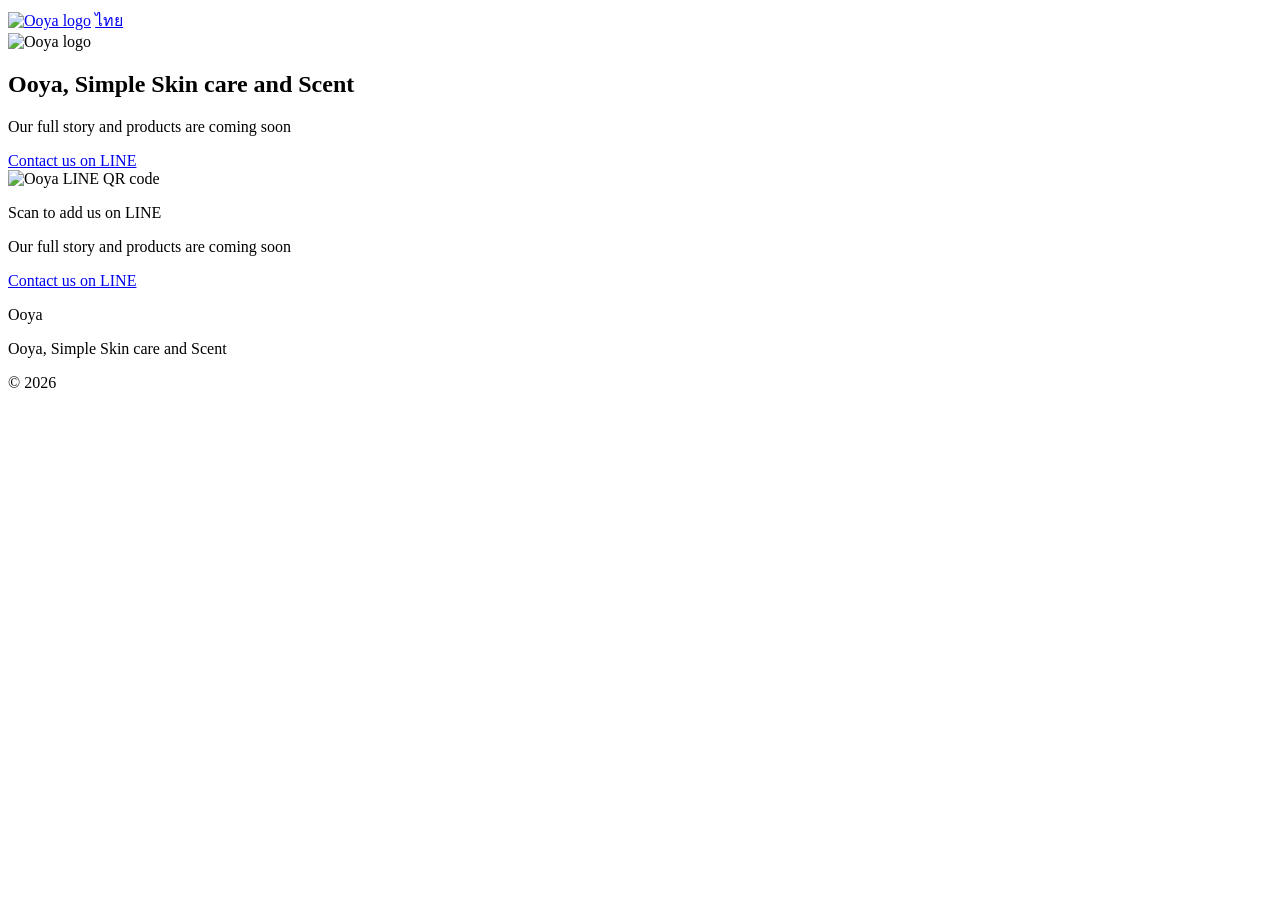
==== public/en/index.html @ 46ae32a9 "Ooya first page: Thai main, English second, LINE contact, indexable Co-Authored-By: Claude Sonnet 5." ====
<!DOCTYPE html>
<html lang="en">
<head>
  <meta charset="utf-8">
  <meta name="viewport" content="width=device-width, initial-scale=1">
  <title>Ooya | Home-made Soap Shop, Simple Skin care and Scent</title>
  <meta name="description" content="Ooya, Simple Skin care and Scent. A home-made soap shop. Our full story and products are coming soon. Say hello on LINE and follow us for news.">
  <meta name="theme-color" content="#FBF8F1">
  <link rel="canonical" href="https://ooya-th.com/en/">
  <link rel="alternate" hreflang="th" href="https://ooya-th.com/">
  <link rel="alternate" hreflang="en" href="https://ooya-th.com/en/">
  <link rel="alternate" hreflang="x-default" href="https://ooya-th.com/">
  <meta property="og:title" content="Ooya | Home-made Soap Shop, Simple Skin care and Scent">
  <meta property="og:description" content="Ooya, Simple Skin care and Scent. A home-made soap shop. Our full story and products are coming soon. Say hello on LINE and follow us for news.">
  <meta property="og:image" content="https://res.cloudinary.com/dfiomi0lb/image/upload/v1794249996/Business/Ooya%20project/ooya_website_donotmove/ooya_logo_wcltuo.jpg">
  <meta property="og:image:alt" content="Ooya logo">
  <meta property="og:url" content="https://ooya-th.com/en/">
  <meta property="og:type" content="website">
  <meta property="og:locale" content="en_US">
  <meta property="og:site_name" content="Ooya">
  <meta name="twitter:card" content="summary_large_image">
  <meta name="twitter:title" content="Ooya | Home-made Soap Shop, Simple Skin care and Scent">
  <meta name="twitter:description" content="Ooya, Simple Skin care and Scent. A home-made soap shop. Our full story and products are coming soon. Say hello on LINE and follow us for news.">
  <meta name="twitter:image" content="https://res.cloudinary.com/dfiomi0lb/image/upload/v1794249996/Business/Ooya%20project/ooya_website_donotmove/ooya_logo_wcltuo.jpg">
  <link rel="preconnect" href="https://fonts.googleapis.com">
  <link rel="preconnect" href="https://fonts.gstatic.com" crossorigin>
  <link href="https://fonts.googleapis.com/css2?family=Cormorant+Garamond:wght@500;600&amp;family=Inter:wght@400;600&amp;family=Noto+Sans+Thai:wght@400;600&amp;family=Noto+Serif+Thai:wght@500;600&amp;display=swap" rel="stylesheet">
  <link rel="stylesheet" href="/css/style.css">
  <script type="application/ld+json">{"@context":"https://schema.org","@type":"Organization","name":"Ooya","url":"https://ooya-th.com/en/","logo":"https://res.cloudinary.com/dfiomi0lb/image/upload/v1794249996/Business/Ooya%20project/ooya_website_donotmove/ooya_logo_wcltuo.jpg","slogan":"Ooya, Simple Skin care and Scent"}</script>
</head>
<body>
  <header class="bar">
    <div class="wrap bar-in">
      <a class="brand" href="/en/"><img src="https://res.cloudinary.com/dfiomi0lb/image/upload/v1794249996/Business/Ooya%20project/ooya_website_donotmove/ooya_logo_wcltuo.jpg" width="1408" height="768" alt="Ooya logo" loading="eager"></a>
      <a class="lang" href="/" hreflang="th" lang="th">ไทย</a>
    </div>
  </header>
  <main>
    <section class="hero">
      <span class="shape s1" aria-hidden="true"></span><span class="shape s2" aria-hidden="true"></span><span class="shape s3" aria-hidden="true"></span>
      <div class="wrap hero-in">
        <div class="card logo-card"><img src="https://res.cloudinary.com/dfiomi0lb/image/upload/v1794249996/Business/Ooya%20project/ooya_website_donotmove/ooya_logo_wcltuo.jpg" width="1408" height="768" alt="Ooya logo" loading="eager"></div>
        <h1>Ooya, Simple Skin care and Scent</h1>
        <p class="msg">Our full story and products are coming soon</p>
        <a class="btn" href="https://line.me/R/ti/p/@284drcvs?oat_content=url&amp;ts=11100302">Contact us on LINE</a>
        <div class="card qr-card">
          <img src="https://res.cloudinary.com/dfiomi0lb/image/upload/v1794249996/Business/Ooya%20project/ooya_website_donotmove/ooya_line_QR_bdujwx.jpg" width="540" height="540" alt="Ooya LINE QR code" loading="lazy">
          <p>Scan to add us on LINE</p>
        </div>
      </div>
    </section>
    <section class="band">
      <div class="wrap band-in">
        <p class="band-msg">Our full story and products are coming soon</p>
        <a class="btn" href="https://line.me/R/ti/p/@284drcvs?oat_content=url&amp;ts=11100302">Contact us on LINE</a>
      </div>
    </section>
  </main>
  <footer class="foot">
    <div class="wrap">
      <p class="foot-name">Ooya</p>
      <p>Ooya, Simple Skin care and Scent</p>
      <p>&copy; 2026</p>
    </div>
  </footer>
</body>
</html>
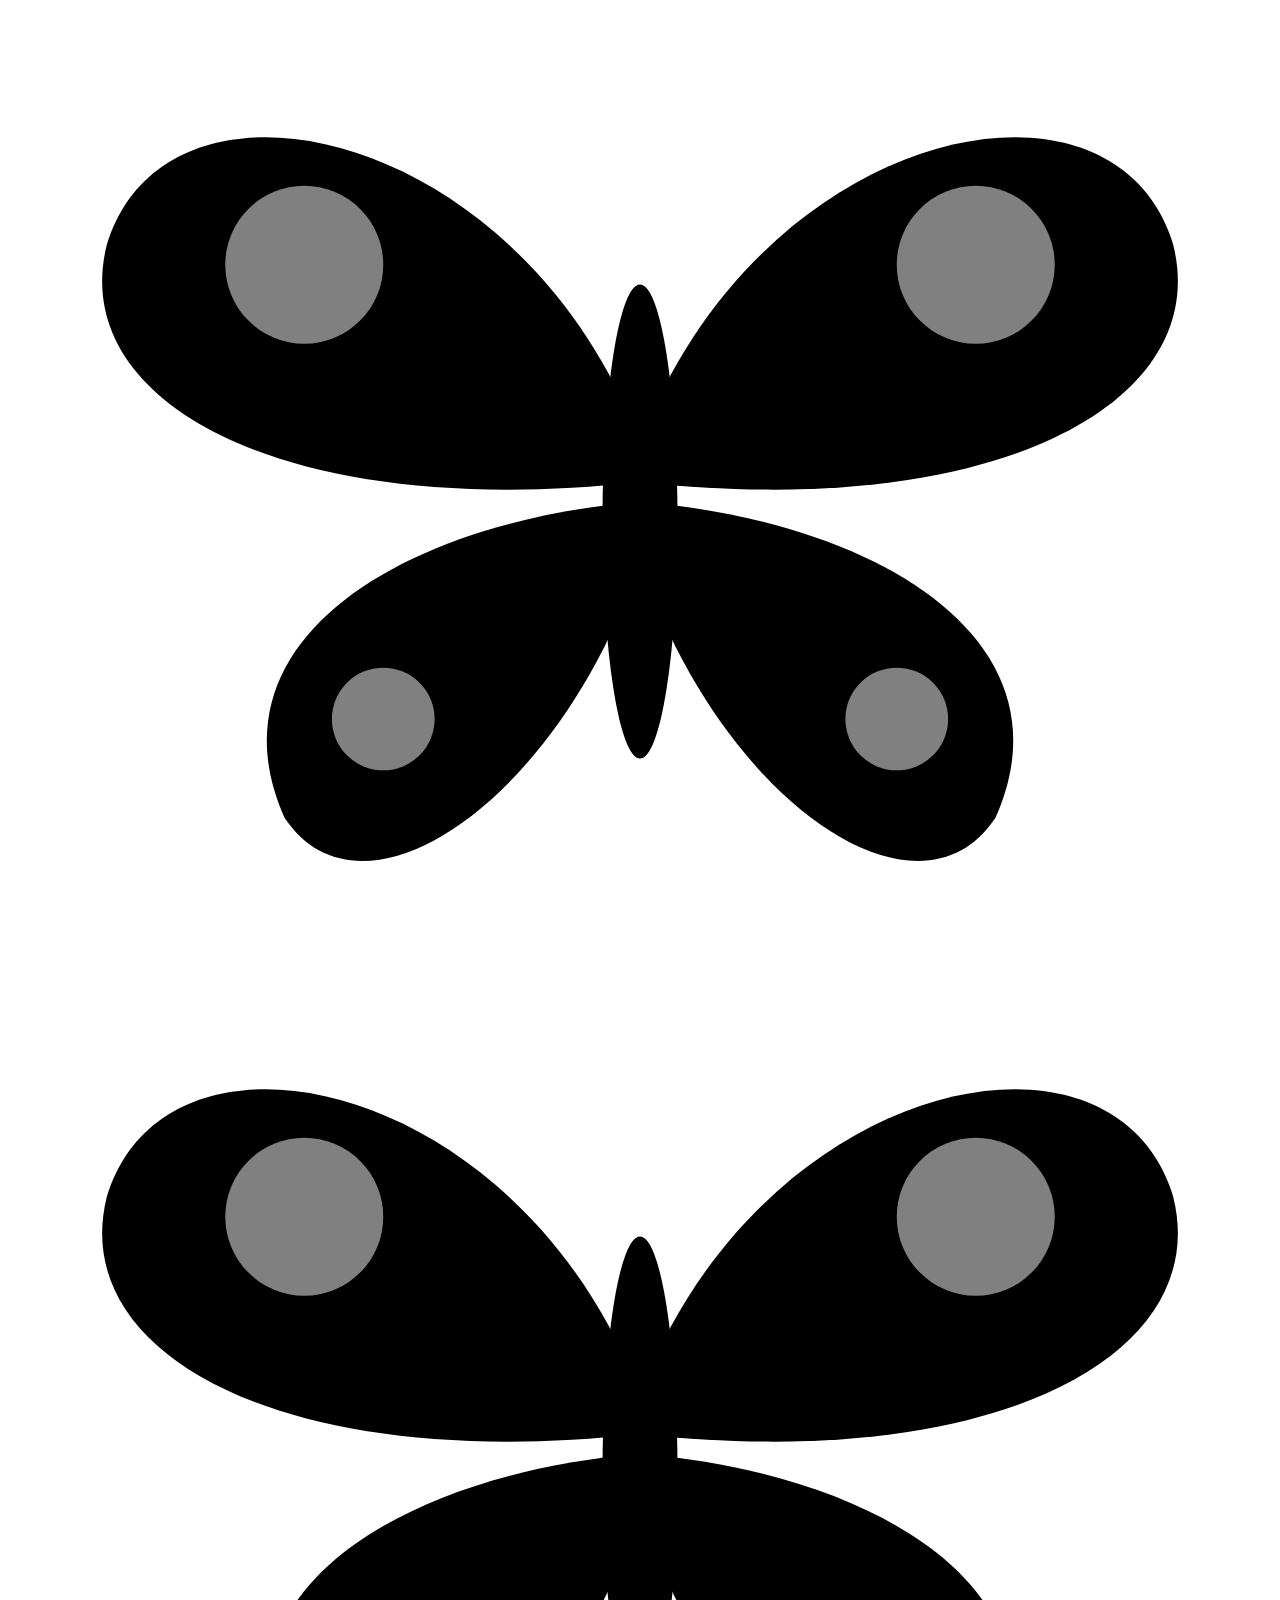
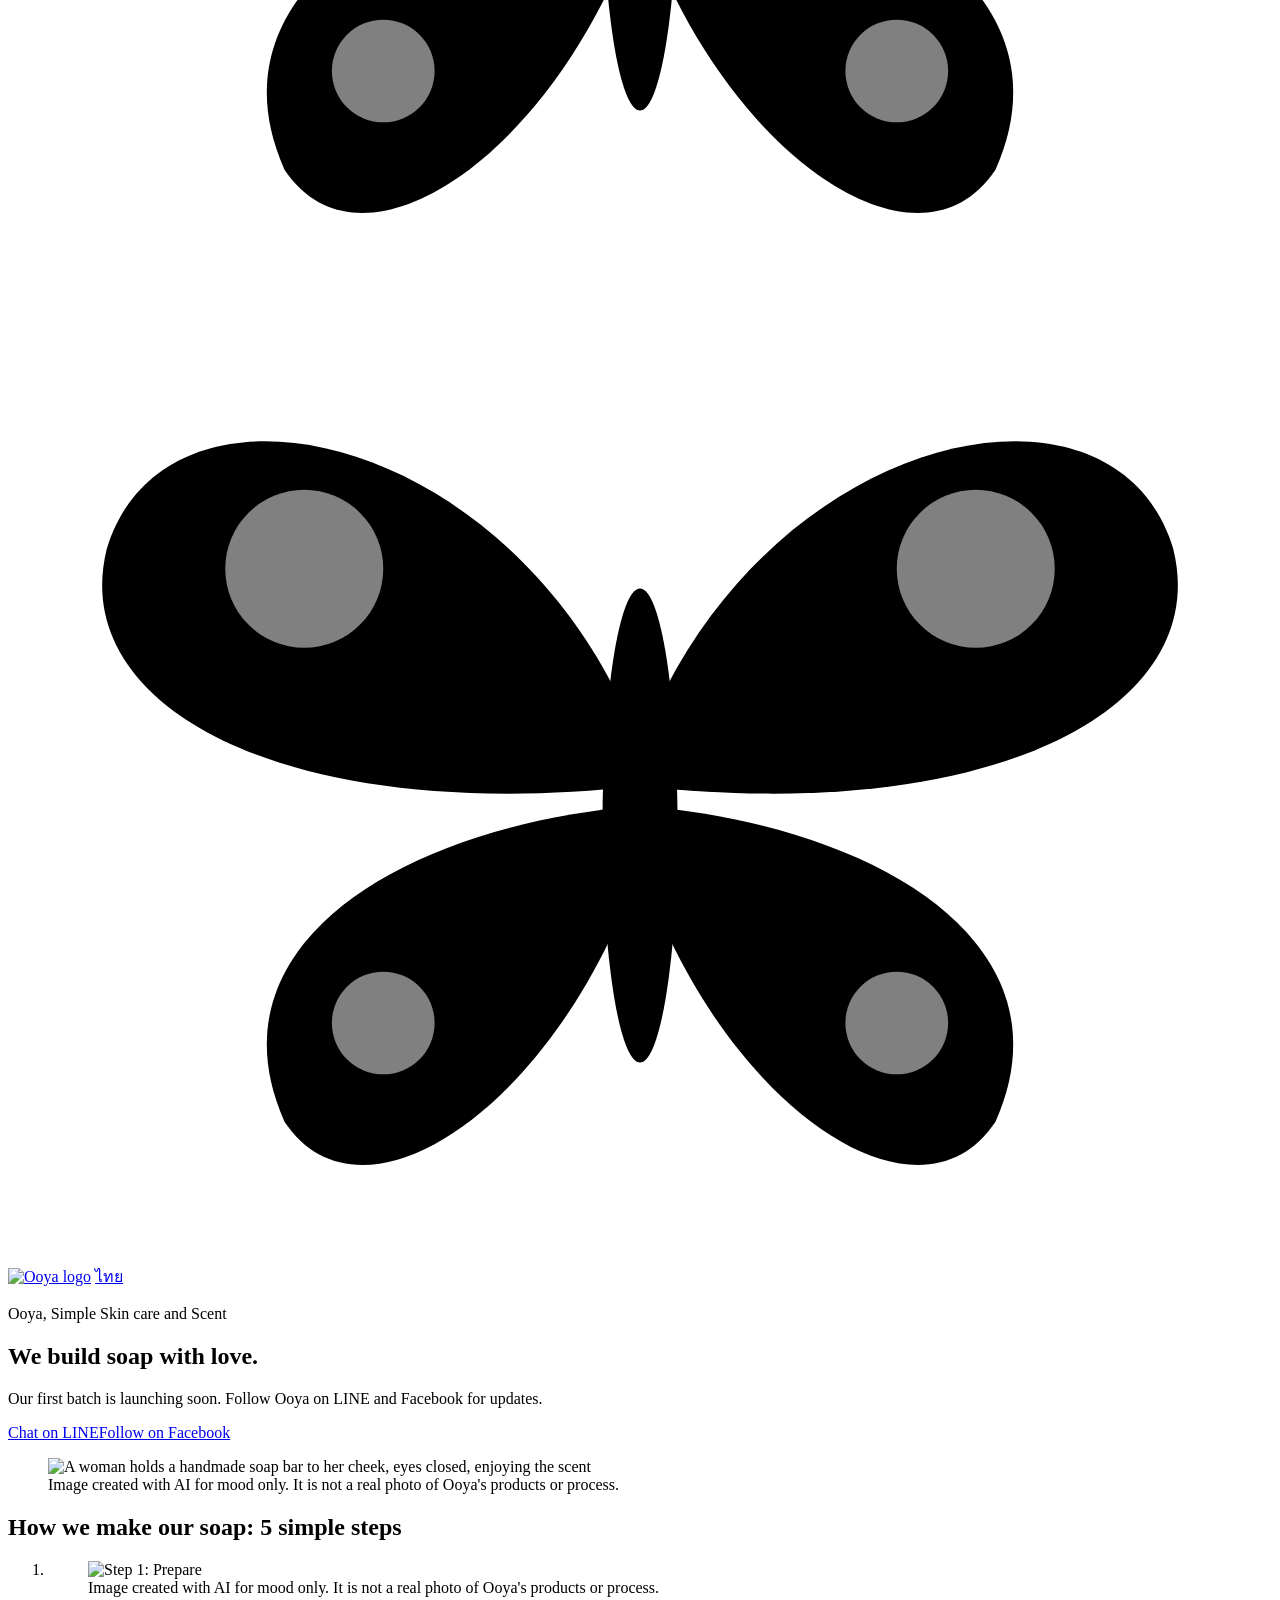
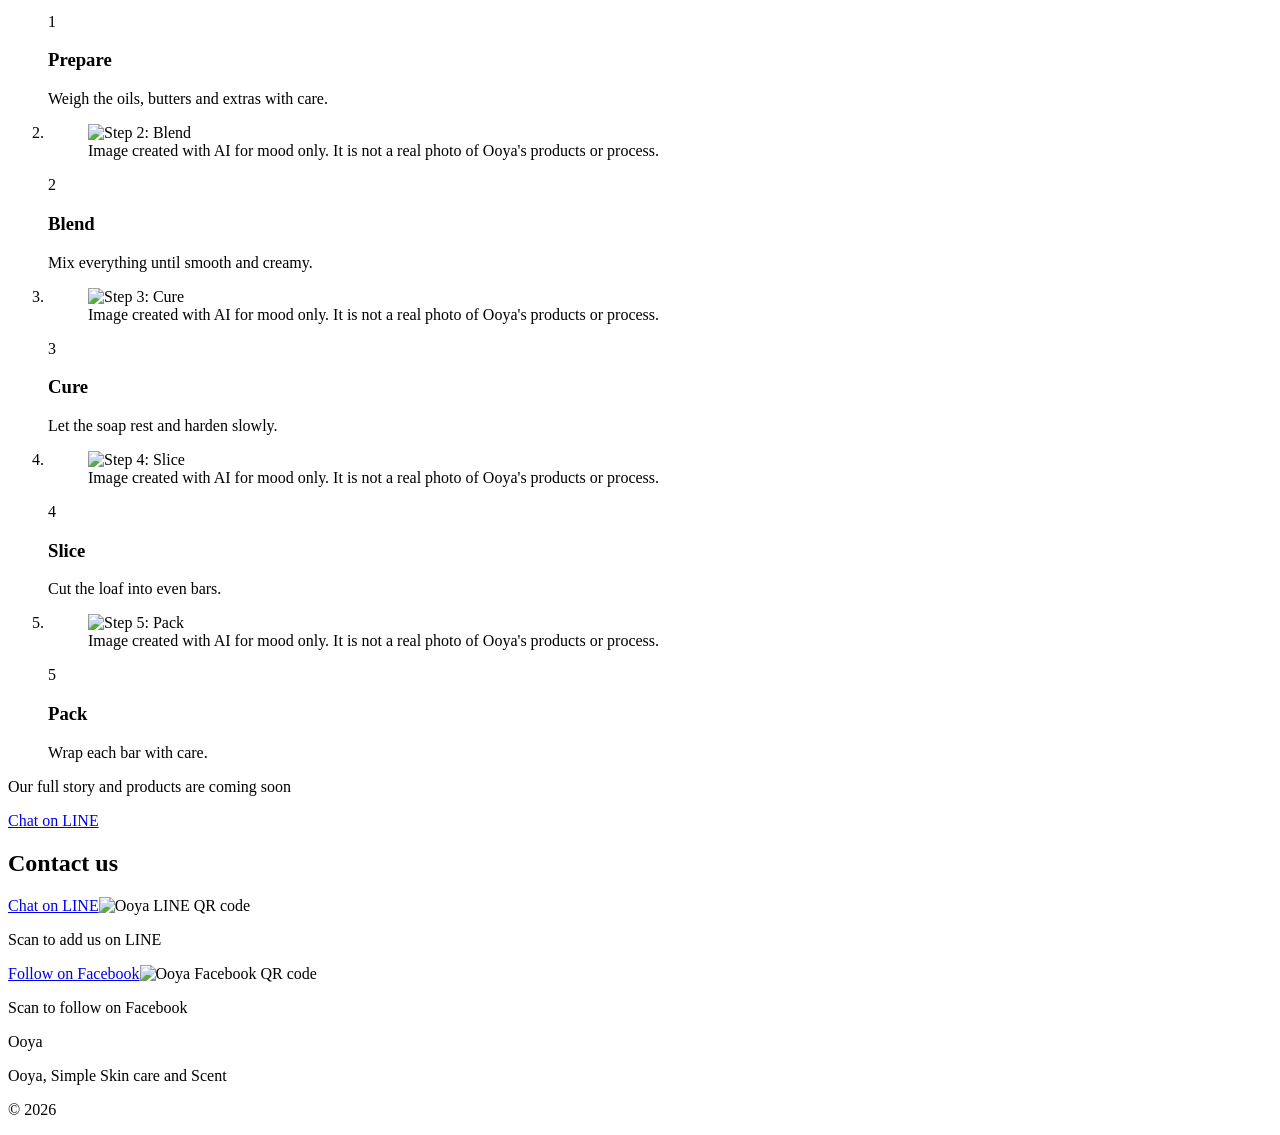
==== commit 8860af51: "Ooya design pass: landing page, five steps, fixed background, CSS-only motion (CC_SESSION_ooya_desig" ====
--- a/public/en/index.html
+++ b/public/en/index.html
@@ -12,8 +12,8 @@
   <link rel="alternate" hreflang="x-default" href="https://ooya-th.com/">
   <meta property="og:title" content="Ooya | Home-made Soap Shop, Simple Skin care and Scent">
   <meta property="og:description" content="Ooya, Simple Skin care and Scent. A home-made soap shop. Our full story and products are coming soon. Say hello on LINE and follow us for news.">
-  <meta property="og:image" content="https://res.cloudinary.com/dfiomi0lb/image/upload/v1794249996/Business/Ooya%20project/ooya_website_donotmove/ooya_logo_wcltuo.jpg">
-  <meta property="og:image:alt" content="Ooya logo">
+  <meta property="og:image" content="https://res.cloudinary.com/dfiomi0lb/image/upload/c_fill,w_1200,h_630,f_jpg/v1794405439/Business/Ooya%20project/ooya_website_generated/hero_top_v1.jpg">
+  <meta property="og:image:alt" content="A woman holds a handmade soap bar to her cheek, eyes closed, enjoying the scent">
   <meta property="og:url" content="https://ooya-th.com/en/">
   <meta property="og:type" content="website">
   <meta property="og:locale" content="en_US">
@@ -21,46 +21,88 @@
   <meta name="twitter:card" content="summary_large_image">
   <meta name="twitter:title" content="Ooya | Home-made Soap Shop, Simple Skin care and Scent">
   <meta name="twitter:description" content="Ooya, Simple Skin care and Scent. A home-made soap shop. Our full story and products are coming soon. Say hello on LINE and follow us for news.">
-  <meta name="twitter:image" content="https://res.cloudinary.com/dfiomi0lb/image/upload/v1794249996/Business/Ooya%20project/ooya_website_donotmove/ooya_logo_wcltuo.jpg">
+  <meta name="twitter:image" content="https://res.cloudinary.com/dfiomi0lb/image/upload/c_fill,w_1200,h_630,f_jpg/v1794405439/Business/Ooya%20project/ooya_website_generated/hero_top_v1.jpg">
+  <link rel="icon" type="image/png" sizes="32x32" href="https://res.cloudinary.com/dfiomi0lb/image/upload/f_png,c_limit,w_32/v1794405748/Business/Ooya%20project/ooya_website_generated/ooya_favicon_512_v1.png">
+  <link rel="icon" type="image/png" sizes="192x192" href="https://res.cloudinary.com/dfiomi0lb/image/upload/f_png,c_limit,w_192/v1794405748/Business/Ooya%20project/ooya_website_generated/ooya_favicon_512_v1.png">
+  <link rel="apple-touch-icon" href="https://res.cloudinary.com/dfiomi0lb/image/upload/f_png,c_limit,w_180/v1794405748/Business/Ooya%20project/ooya_website_generated/ooya_favicon_512_v1.png">
   <link rel="preconnect" href="https://fonts.googleapis.com">
   <link rel="preconnect" href="https://fonts.gstatic.com" crossorigin>
-  <link href="https://fonts.googleapis.com/css2?family=Cormorant+Garamond:wght@500;600&amp;family=Inter:wght@400;600&amp;family=Noto+Sans+Thai:wght@400;600&amp;family=Noto+Serif+Thai:wght@500;600&amp;display=swap" rel="stylesheet">
+  <link href="https://fonts.googleapis.com/css2?family=Prompt:wght@300;400;500&amp;display=swap" rel="stylesheet">
   <link rel="stylesheet" href="/css/style.css">
-  <script type="application/ld+json">{"@context":"https://schema.org","@type":"Organization","name":"Ooya","url":"https://ooya-th.com/en/","logo":"https://res.cloudinary.com/dfiomi0lb/image/upload/v1794249996/Business/Ooya%20project/ooya_website_donotmove/ooya_logo_wcltuo.jpg","slogan":"Ooya, Simple Skin care and Scent"}</script>
+  <script type="application/ld+json">{"@context":"https://schema.org","@type":"Organization","name":"Ooya","url":"https://ooya-th.com/en/","logo":"https://res.cloudinary.com/dfiomi0lb/image/upload/v1794405626/Business/Ooya%20project/ooya_website_generated/ooya_logo_transparent_v1.png","slogan":"Ooya, Simple Skin care and Scent"}</script>
 </head>
 <body>
+  <div class="bg" aria-hidden="true"></div>
+  <svg width="0" height="0" style="position:absolute" aria-hidden="true" focusable="false"><symbol id="bf" viewBox="0 0 64 48"><g fill="currentColor"><path d="M32 22C26 6 8 2 5 12c-2 8 9 14 27 12z"/><path d="M32 25C20 26 10 32 14 41c4 6 14-1 18-13z"/><path d="M32 22c6-16 24-20 27-10 2 8-9 14-27 12z"/><path d="M32 25c12 1 22 7 18 16-4 6-14-1-18-13z"/></g><g fill="#fff" fill-opacity=".5"><circle cx="15" cy="13" r="4"/><circle cx="49" cy="13" r="4"/><circle cx="19" cy="36" r="2.6"/><circle cx="45" cy="36" r="2.6"/></g><ellipse cx="32" cy="26" rx="1.9" ry="12" fill="var(--green-deep)"/><path d="M31 15c-2-5-4-7-6-8M33 15c2-5 4-7 6-8" fill="none" stroke="var(--green-deep)" stroke-width="1.2" stroke-linecap="round"/></symbol></svg>
+  <span class="bfly b1" aria-hidden="true"><svg viewBox="0 0 64 48"><use href="#bf"/></svg></span>
+  <span class="bfly b2" aria-hidden="true"><svg viewBox="0 0 64 48"><use href="#bf"/></svg></span>
+  <span class="bfly b3" aria-hidden="true"><svg viewBox="0 0 64 48"><use href="#bf"/></svg></span>
   <header class="bar">
     <div class="wrap bar-in">
-      <a class="brand" href="/en/"><img src="https://res.cloudinary.com/dfiomi0lb/image/upload/v1794249996/Business/Ooya%20project/ooya_website_donotmove/ooya_logo_wcltuo.jpg" width="1408" height="768" alt="Ooya logo" loading="eager"></a>
+      <a class="brand" href="/en/"><img src="https://res.cloudinary.com/dfiomi0lb/image/upload/v1794405626/Business/Ooya%20project/ooya_website_generated/ooya_logo_transparent_v1.png" width="687" height="203" alt="Ooya logo" loading="eager"></a>
       <a class="lang" href="/" hreflang="th" lang="th">ไทย</a>
     </div>
   </header>
   <main>
     <section class="hero">
-      <span class="shape s1" aria-hidden="true"></span><span class="shape s2" aria-hidden="true"></span><span class="shape s3" aria-hidden="true"></span>
       <div class="wrap hero-in">
-        <div class="card logo-card"><img src="https://res.cloudinary.com/dfiomi0lb/image/upload/v1794249996/Business/Ooya%20project/ooya_website_donotmove/ooya_logo_wcltuo.jpg" width="1408" height="768" alt="Ooya logo" loading="eager"></div>
-        <h1>Ooya, Simple Skin care and Scent</h1>
-        <p class="msg">Our full story and products are coming soon</p>
-        <a class="btn" href="https://line.me/R/ti/p/@284drcvs?oat_content=url&amp;ts=11100302">Contact us on LINE</a>
-        <div class="card qr-card">
-          <img src="https://res.cloudinary.com/dfiomi0lb/image/upload/v1794249996/Business/Ooya%20project/ooya_website_donotmove/ooya_line_QR_bdujwx.jpg" width="540" height="540" alt="Ooya LINE QR code" loading="lazy">
-          <p>Scan to add us on LINE</p>
+        <div class="panel hero-text rise">
+          <p class="kicker">Ooya, Simple Skin care and Scent</p>
+          <h1>We build soap with love.</h1>
+          <p class="msg">Our first batch is launching soon. Follow Ooya on LINE and Facebook for updates.</p>
+          <div class="btns"><a class="btn" href="https://line.me/R/ti/p/@284drcvs?oat_content=url&amp;ts=11100302">Chat on LINE</a><a class="btn btn-alt" href="https://www.facebook.com/profile.php?id=61586230212883" rel="noopener">Follow on Facebook</a></div>
         </div>
+        <figure class="panel hero-fig rise"><img src="https://res.cloudinary.com/dfiomi0lb/image/upload/f_auto,q_auto,c_limit,w_900/v1794405439/Business/Ooya%20project/ooya_website_generated/hero_top_v1.jpg" width="1024" height="576" alt="A woman holds a handmade soap bar to her cheek, eyes closed, enjoying the scent" loading="eager" fetchpriority="high"><figcaption class="ai-note">Image created with AI for mood only. It is not a real photo of Ooya's products or process.</figcaption></figure>
+      </div>
+    </section>
+    <section class="steps">
+      <div class="wrap">
+        <h2 class="rise">How we make our soap: 5 simple steps</h2>
+        <ol class="step-list">
+      <li class="step card rise">
+        <figure class="step-fig"><img src="https://res.cloudinary.com/dfiomi0lb/image/upload/f_auto,q_auto,c_limit,w_640/v1794405554/Business/Ooya%20project/ooya_website_generated/step_1_prepare_v1.jpg" width="1024" height="768" alt="Step 1: Prepare" loading="lazy"><figcaption class="ai-note">Image created with AI for mood only. It is not a real photo of Ooya's products or process.</figcaption></figure>
+        <div class="step-text"><span class="num" aria-hidden="true">1</span><h3>Prepare</h3><p>Weigh the oils, butters and extras with care.</p></div>
+      </li>
+      <li class="step card rise">
+        <figure class="step-fig"><img src="https://res.cloudinary.com/dfiomi0lb/image/upload/f_auto,q_auto,c_limit,w_640/v1794405556/Business/Ooya%20project/ooya_website_generated/step_2_blend_v1.jpg" width="1024" height="768" alt="Step 2: Blend" loading="lazy"><figcaption class="ai-note">Image created with AI for mood only. It is not a real photo of Ooya's products or process.</figcaption></figure>
+        <div class="step-text"><span class="num" aria-hidden="true">2</span><h3>Blend</h3><p>Mix everything until smooth and creamy.</p></div>
+      </li>
+      <li class="step card rise">
+        <figure class="step-fig"><img src="https://res.cloudinary.com/dfiomi0lb/image/upload/f_auto,q_auto,c_limit,w_640/v1794405559/Business/Ooya%20project/ooya_website_generated/step_3_cure_v1.jpg" width="1024" height="768" alt="Step 3: Cure" loading="lazy"><figcaption class="ai-note">Image created with AI for mood only. It is not a real photo of Ooya's products or process.</figcaption></figure>
+        <div class="step-text"><span class="num" aria-hidden="true">3</span><h3>Cure</h3><p>Let the soap rest and harden slowly.</p></div>
+      </li>
+      <li class="step card rise">
+        <figure class="step-fig"><img src="https://res.cloudinary.com/dfiomi0lb/image/upload/f_auto,q_auto,c_limit,w_640/v1794405563/Business/Ooya%20project/ooya_website_generated/step_4_slice_v1.jpg" width="1024" height="768" alt="Step 4: Slice" loading="lazy"><figcaption class="ai-note">Image created with AI for mood only. It is not a real photo of Ooya's products or process.</figcaption></figure>
+        <div class="step-text"><span class="num" aria-hidden="true">4</span><h3>Slice</h3><p>Cut the loaf into even bars.</p></div>
+      </li>
+      <li class="step card rise">
+        <figure class="step-fig"><img src="https://res.cloudinary.com/dfiomi0lb/image/upload/f_auto,q_auto,c_limit,w_640/v1794405566/Business/Ooya%20project/ooya_website_generated/step_5_pack_v1.jpg" width="1024" height="768" alt="Step 5: Pack" loading="lazy"><figcaption class="ai-note">Image created with AI for mood only. It is not a real photo of Ooya's products or process.</figcaption></figure>
+        <div class="step-text"><span class="num" aria-hidden="true">5</span><h3>Pack</h3><p>Wrap each bar with care.</p></div>
+      </li>
+        </ol>
       </div>
     </section>
     <section class="band">
-      <div class="wrap band-in">
-        <p class="band-msg">Our full story and products are coming soon</p>
-        <a class="btn" href="https://line.me/R/ti/p/@284drcvs?oat_content=url&amp;ts=11100302">Contact us on LINE</a>
+      <div class="wrap">
+        <div class="band-in rise">
+          <p class="band-msg">Our full story and products are coming soon</p>
+          <a class="btn" href="https://line.me/R/ti/p/@284drcvs?oat_content=url&amp;ts=11100302">Chat on LINE</a>
+        </div>
       </div>
     </section>
   </main>
   <footer class="foot">
     <div class="wrap">
-      <p class="foot-name">Ooya</p>
-      <p>Ooya, Simple Skin care and Scent</p>
-      <p>&copy; 2026</p>
+      <div class="panel foot-in rise">
+        <h2>Contact us</h2>
+        <div class="contact">
+          <div class="contact-col"><a class="btn" href="https://line.me/R/ti/p/@284drcvs?oat_content=url&amp;ts=11100302">Chat on LINE</a><img src="https://res.cloudinary.com/dfiomi0lb/image/upload/f_auto,q_auto,c_limit,w_300/v1794249996/Business/Ooya%20project/ooya_website_donotmove/ooya_line_QR_bdujwx.jpg" width="540" height="540" alt="Ooya LINE QR code" loading="lazy"><p>Scan to add us on LINE</p></div>
+          <div class="contact-col"><a class="btn btn-alt" href="https://www.facebook.com/profile.php?id=61586230212883" rel="noopener">Follow on Facebook</a><img src="https://res.cloudinary.com/dfiomi0lb/image/upload/f_auto,q_auto,c_limit,w_300/v1794405632/Business/Ooya%20project/ooya_website_generated/ooya_facebook_QR_v1.png" width="600" height="600" alt="Ooya Facebook QR code" loading="lazy"><p>Scan to follow on Facebook</p></div>
+        </div>
+        <p class="foot-name">Ooya</p>
+        <p>Ooya, Simple Skin care and Scent</p>
+        <p>&copy; 2026</p>
+      </div>
     </div>
   </footer>
 </body>
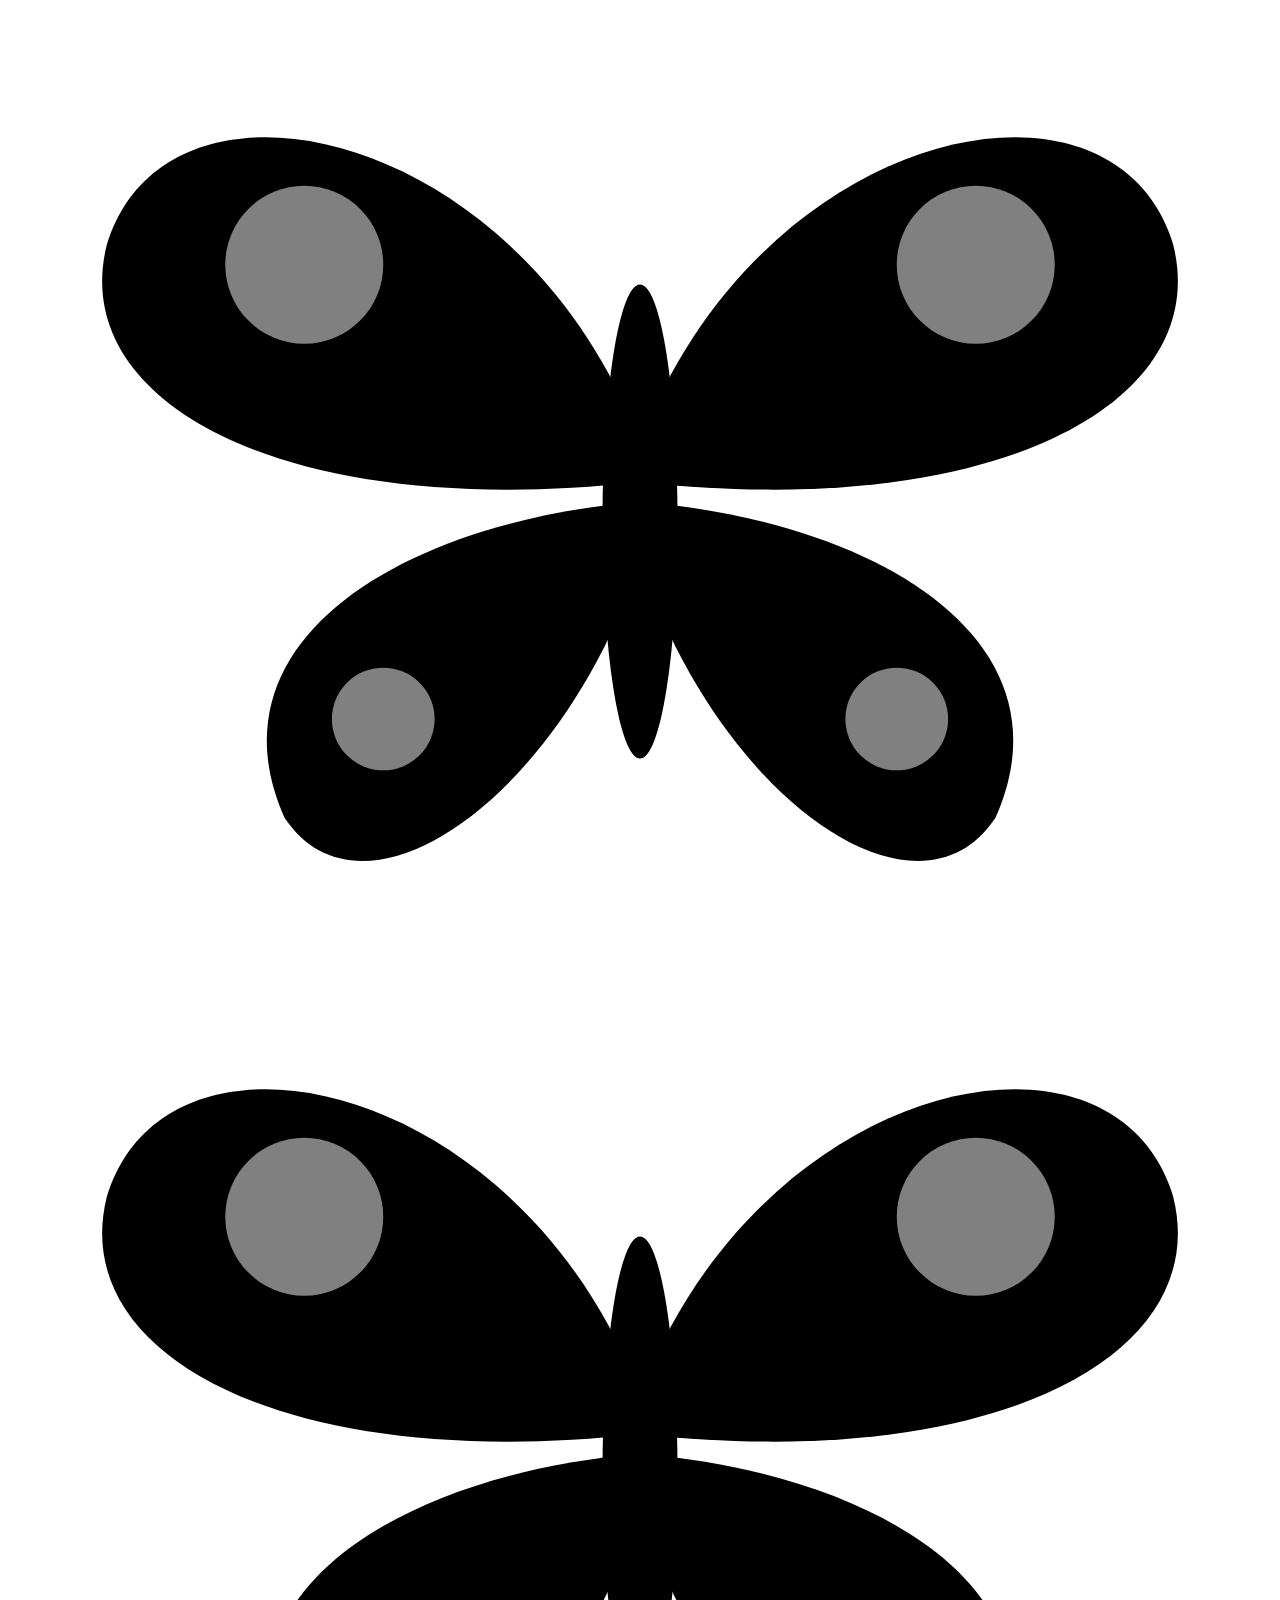
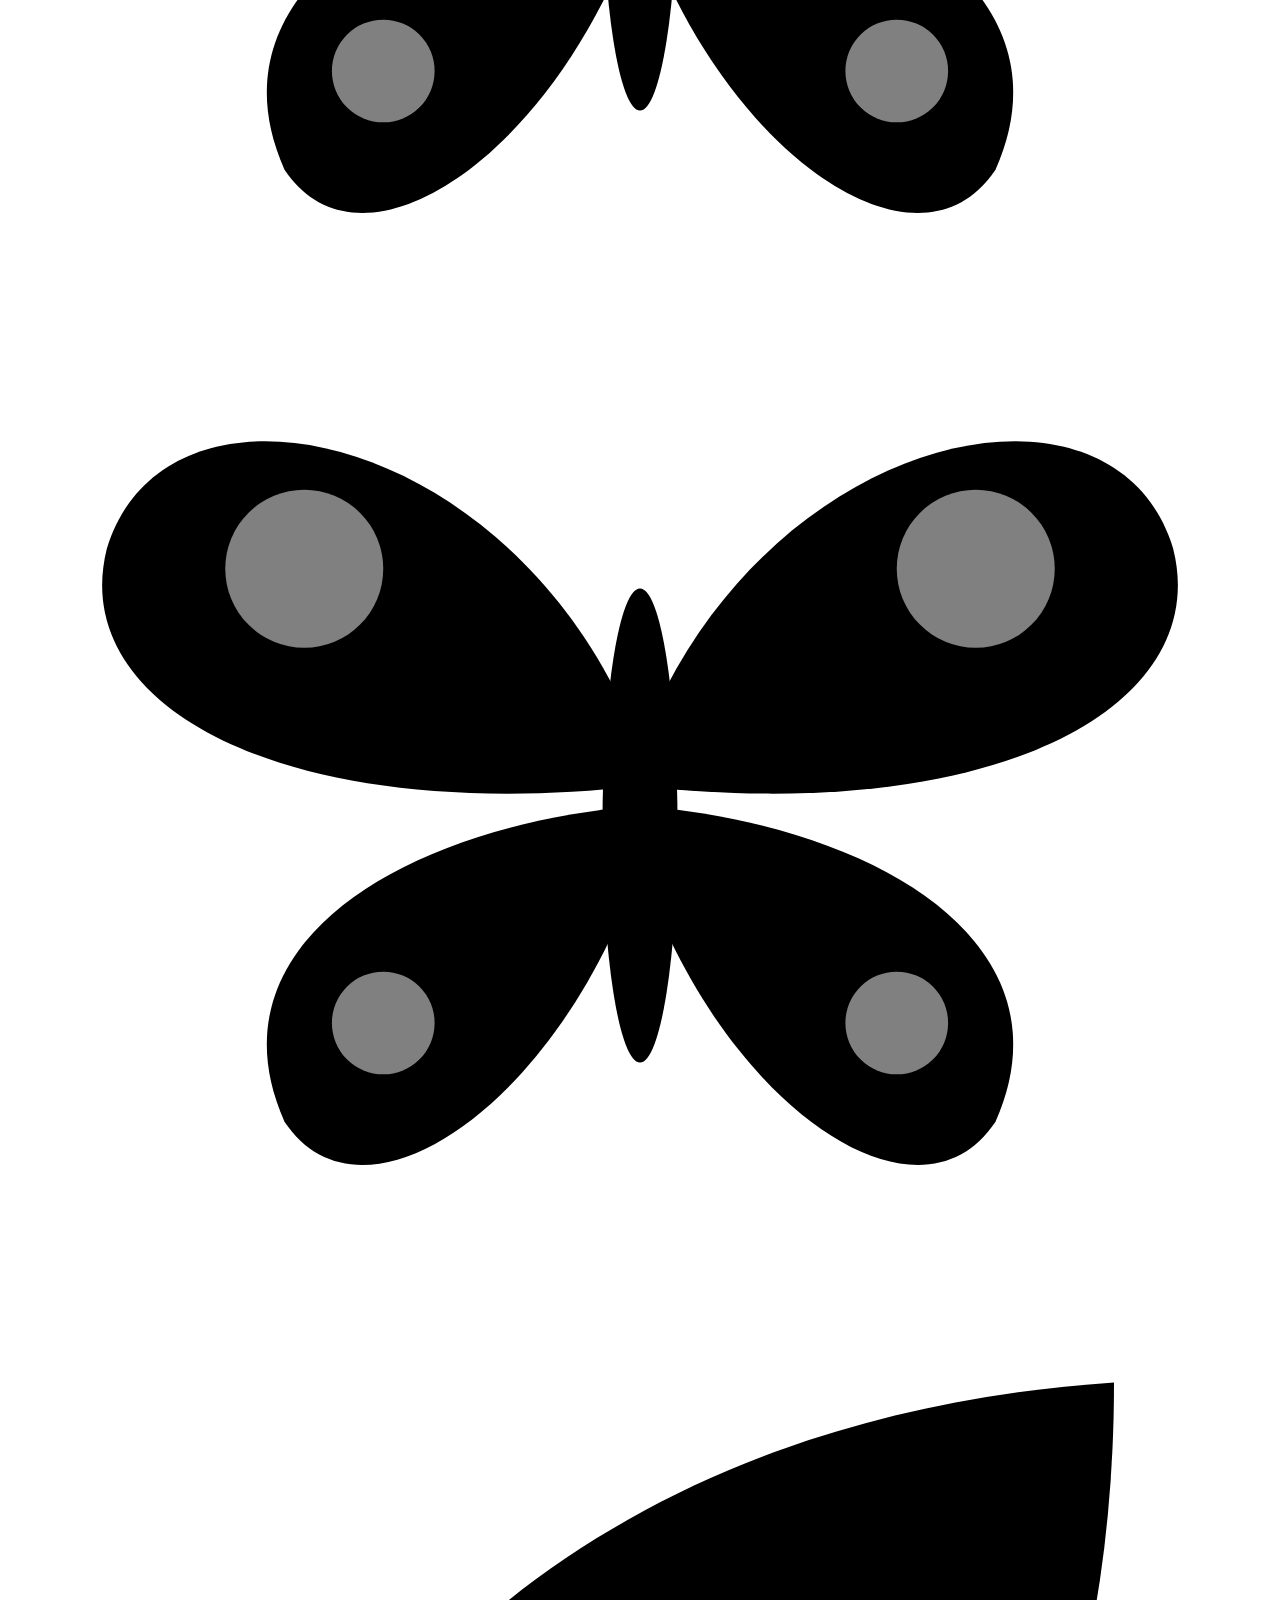
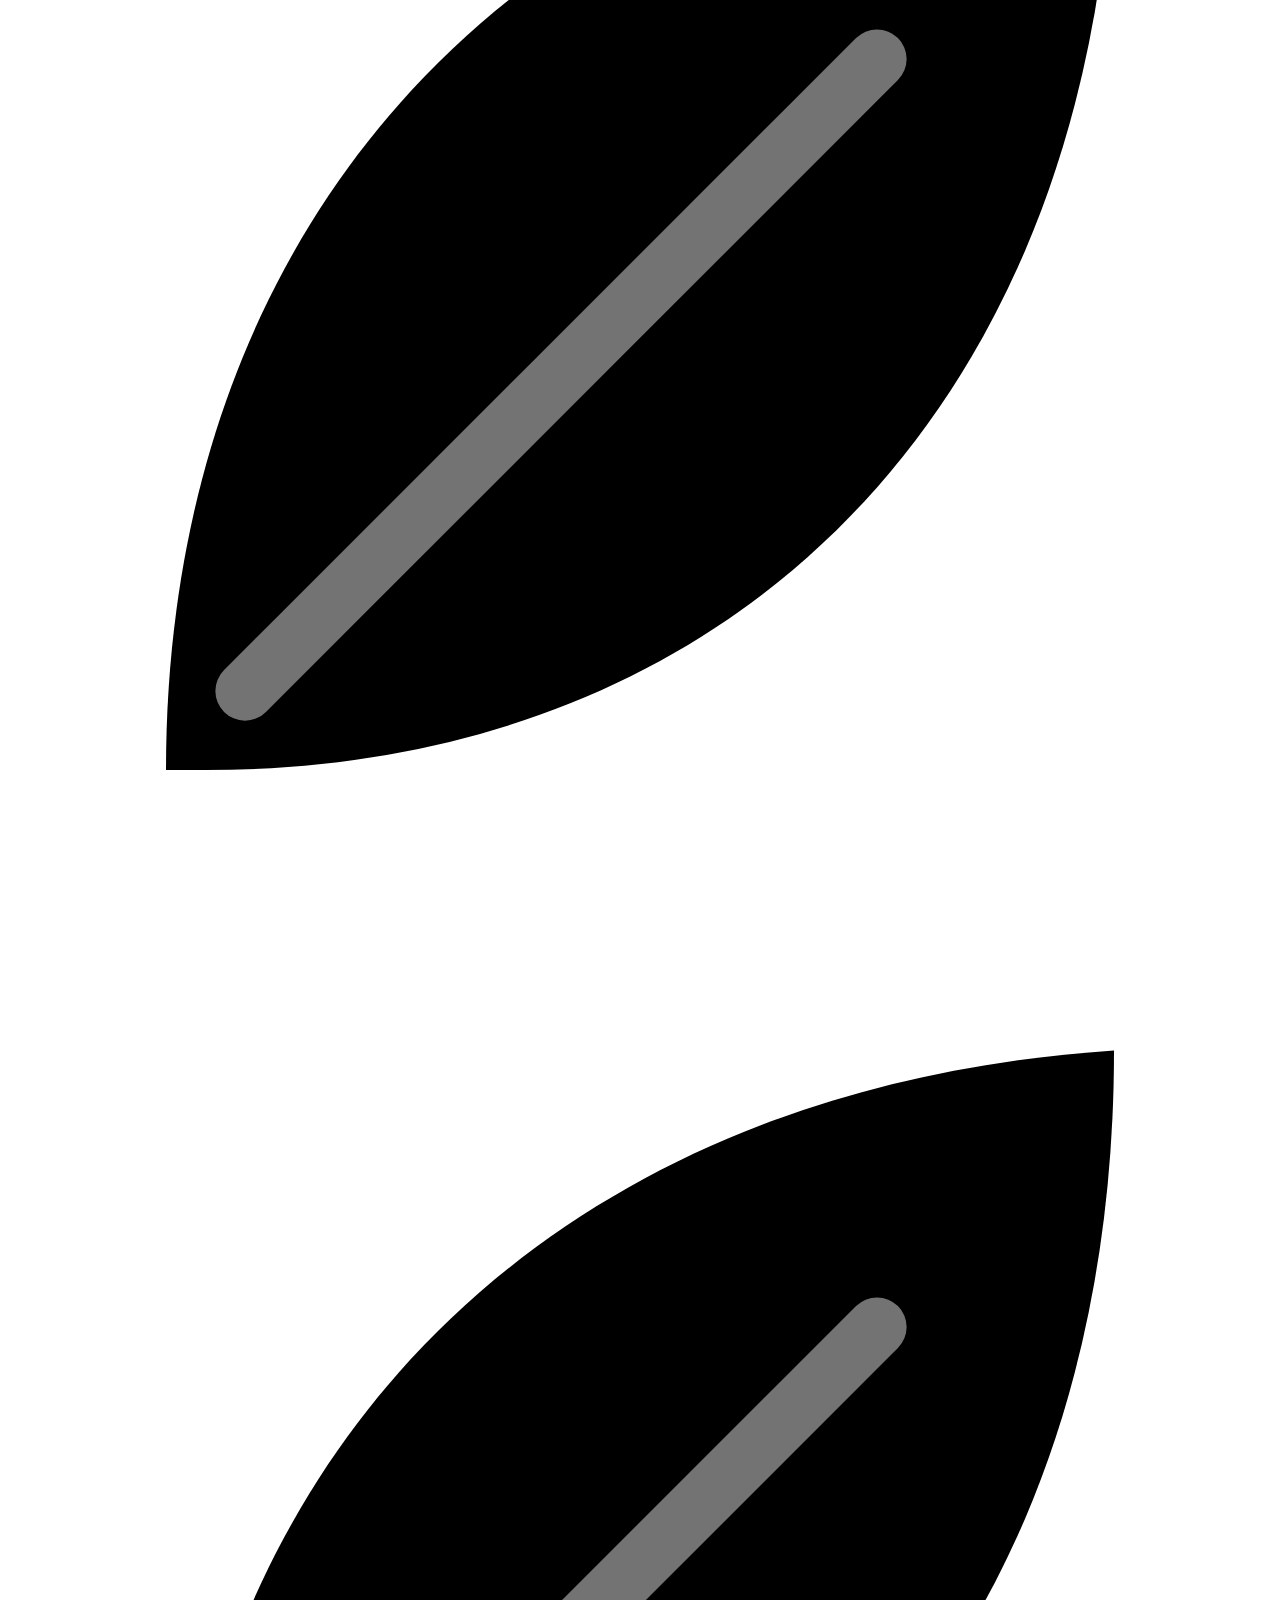
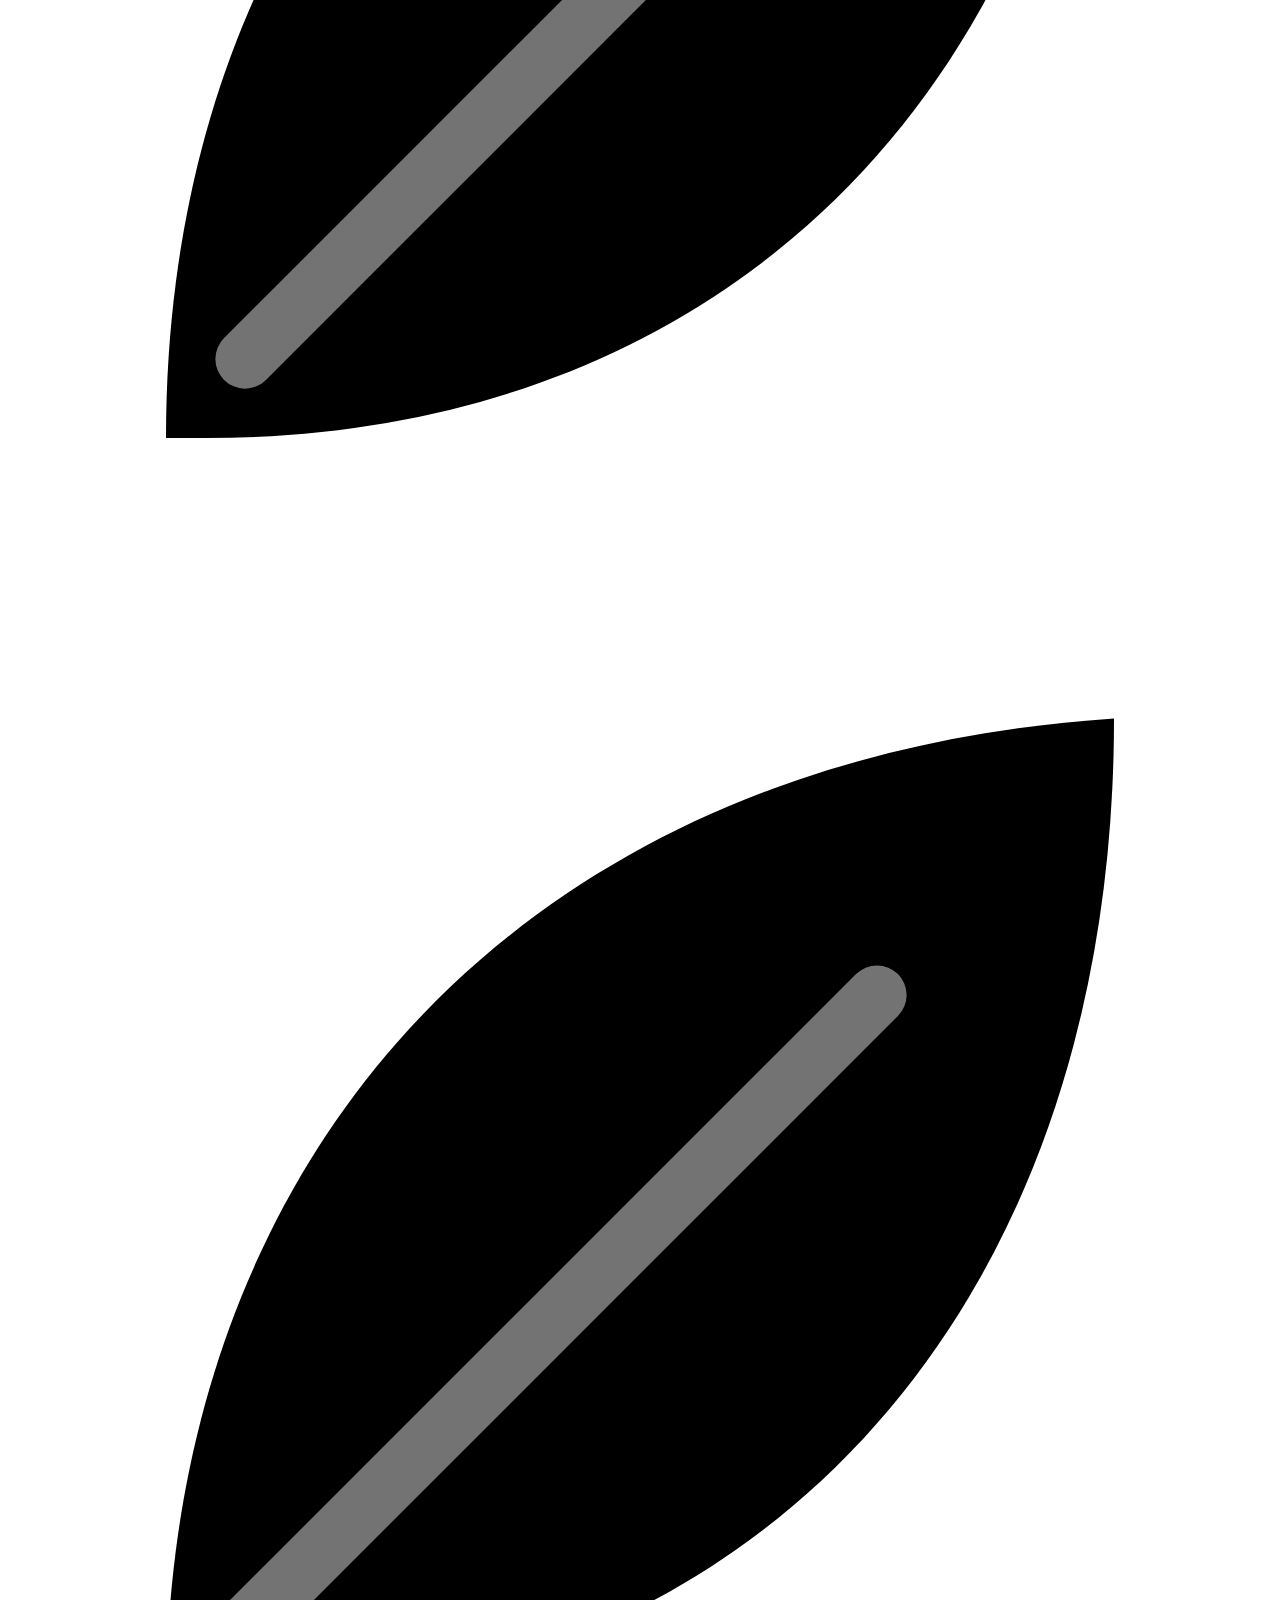
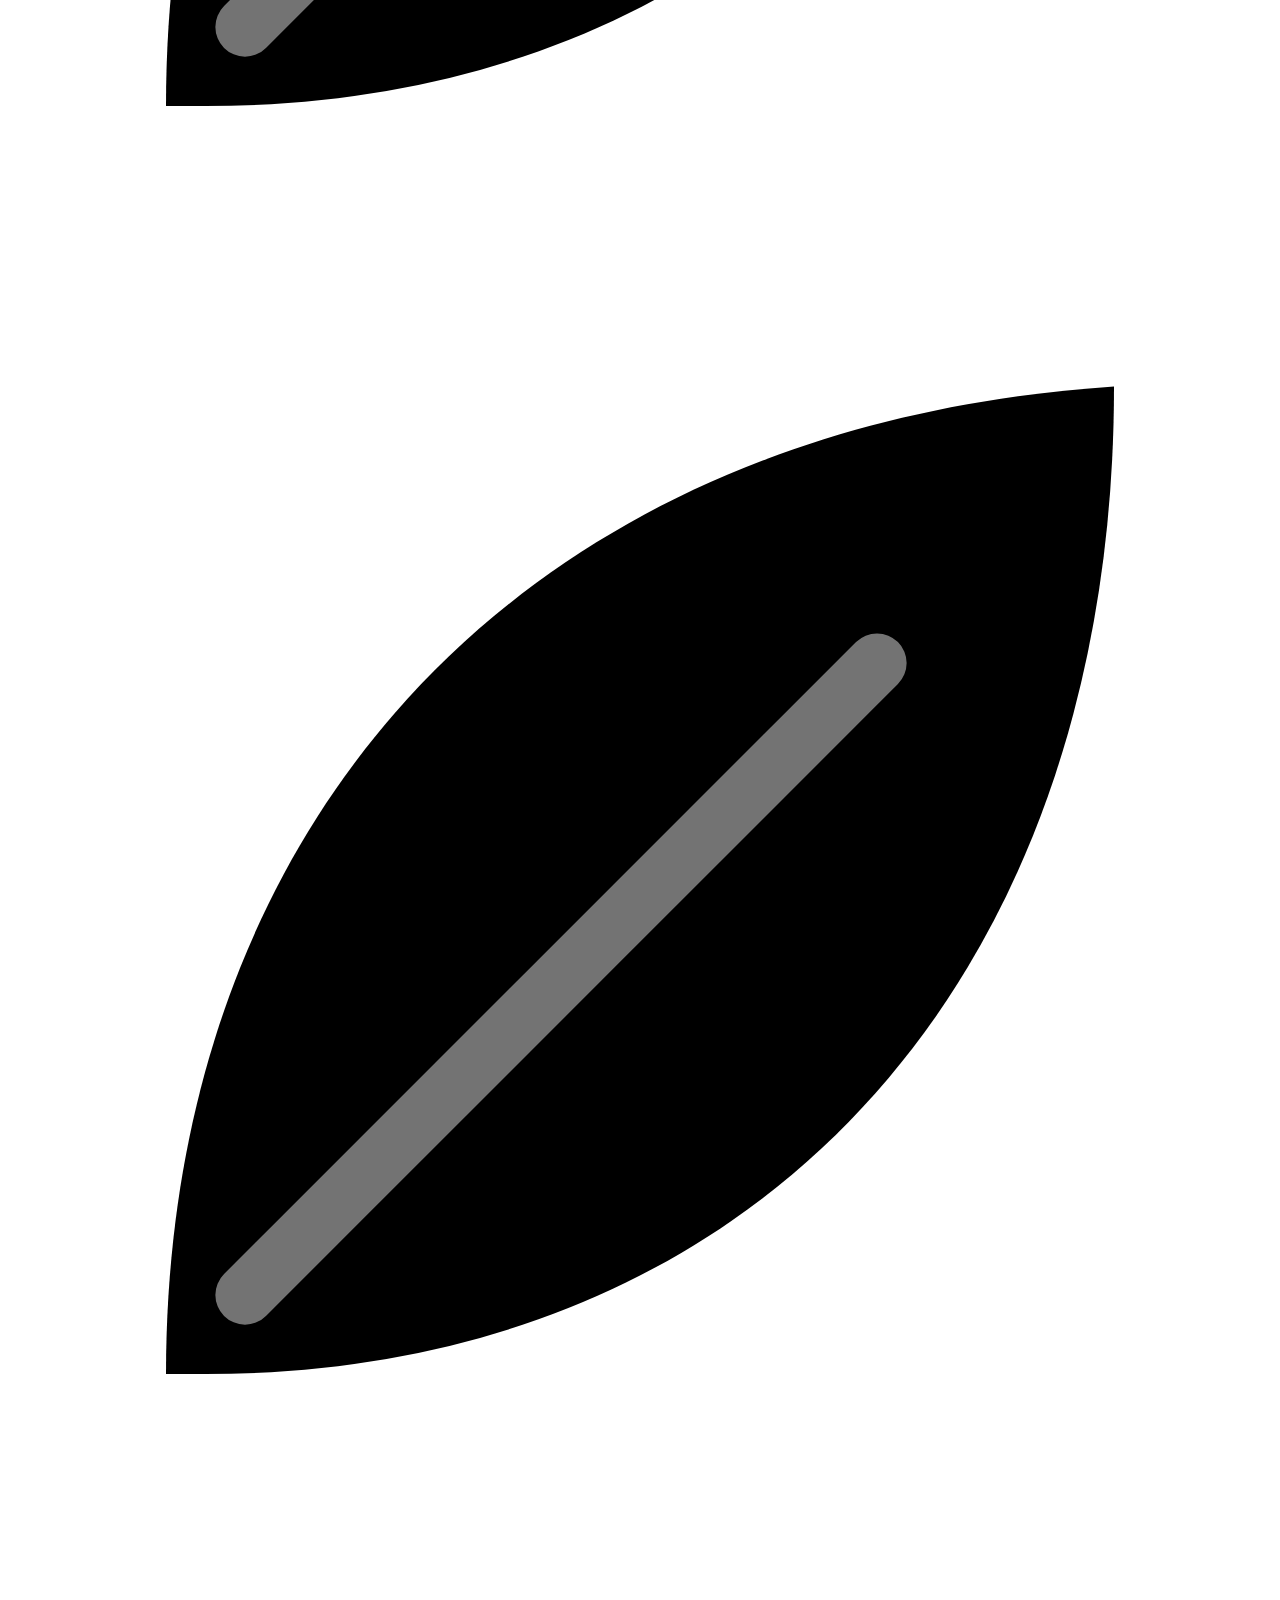
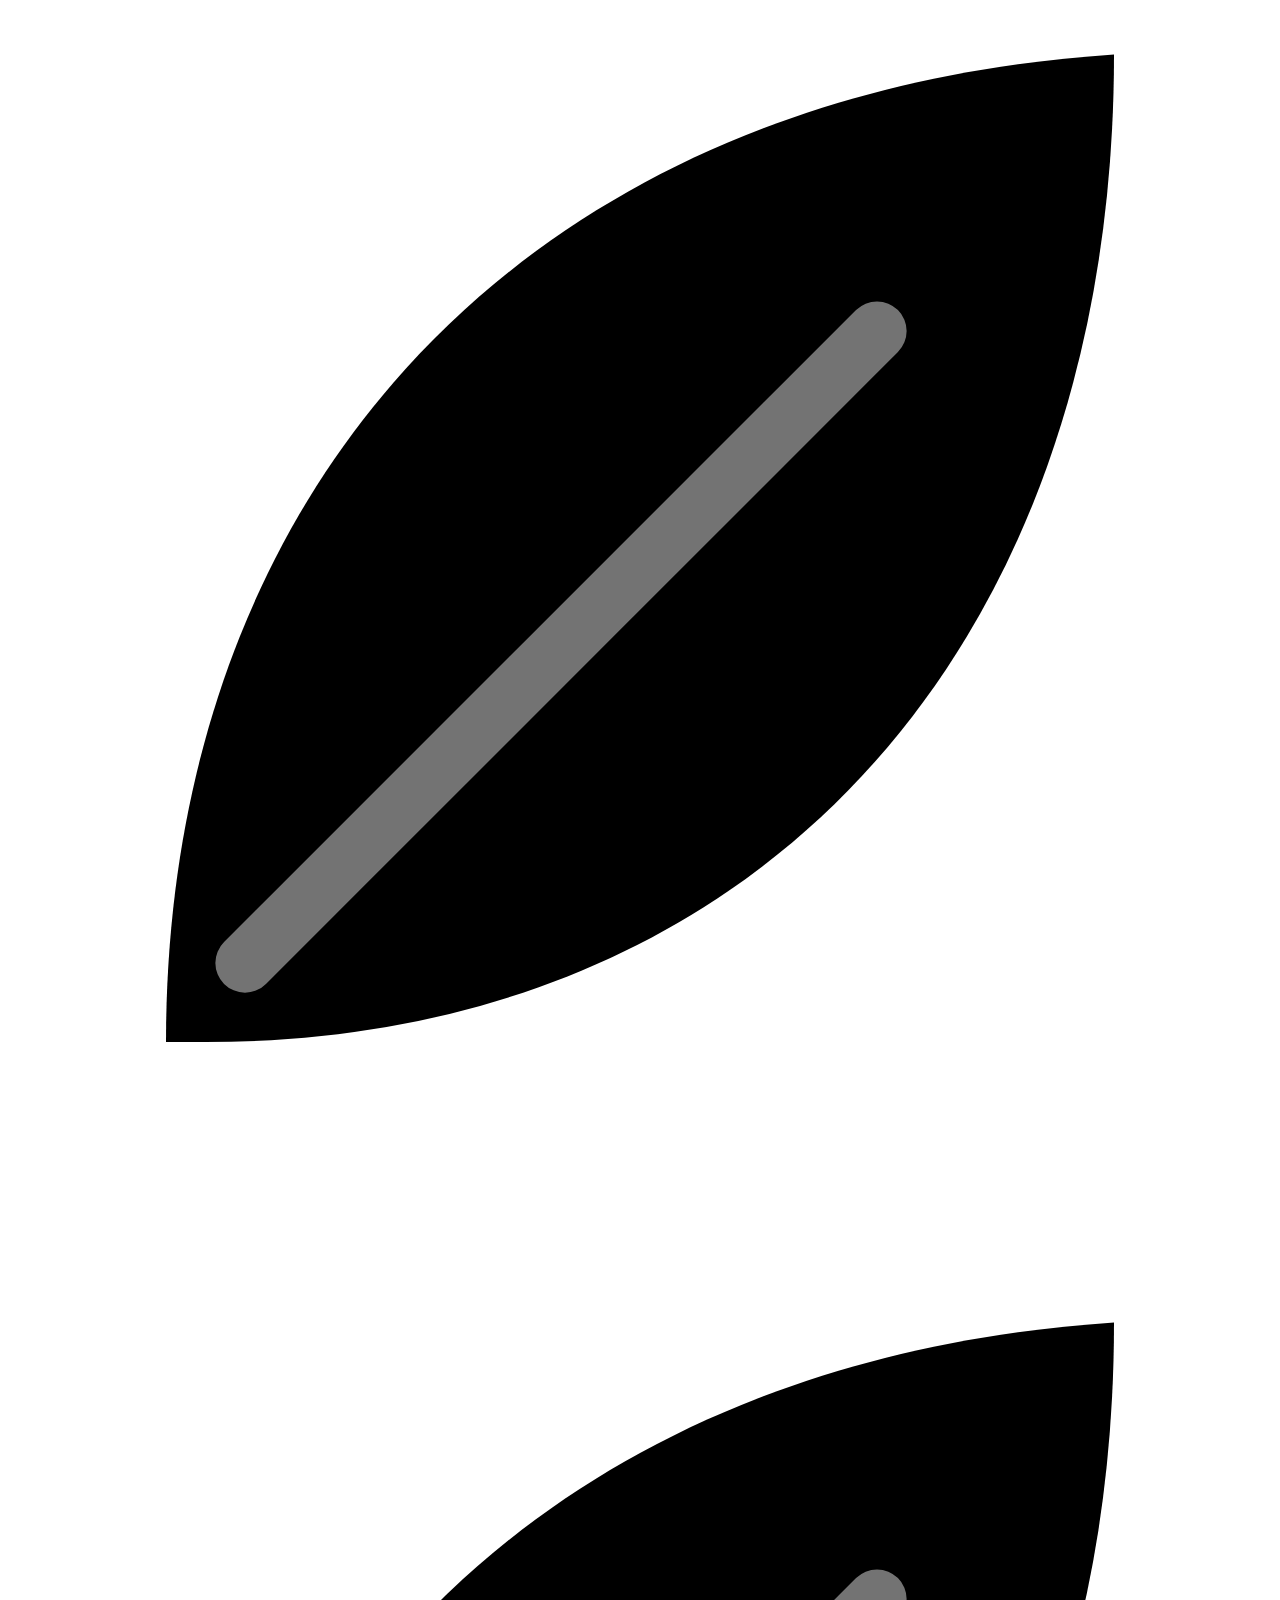
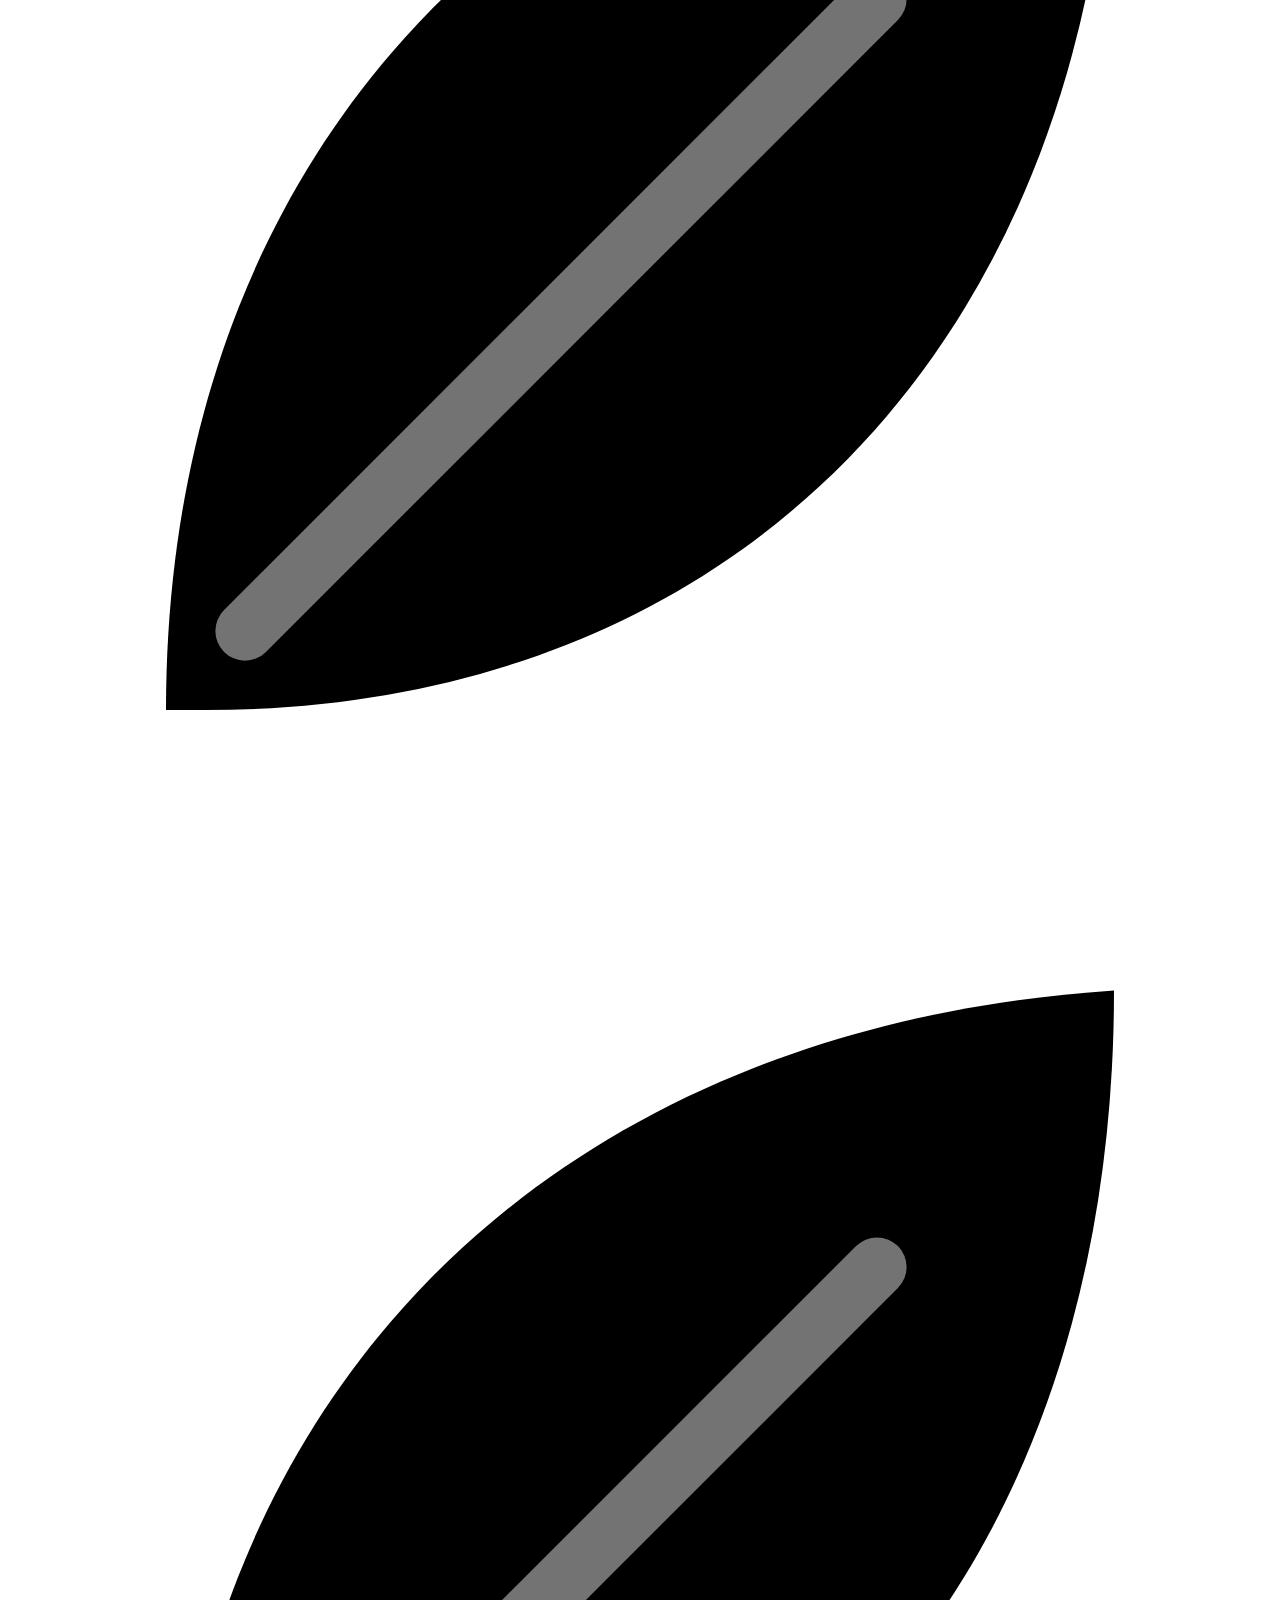
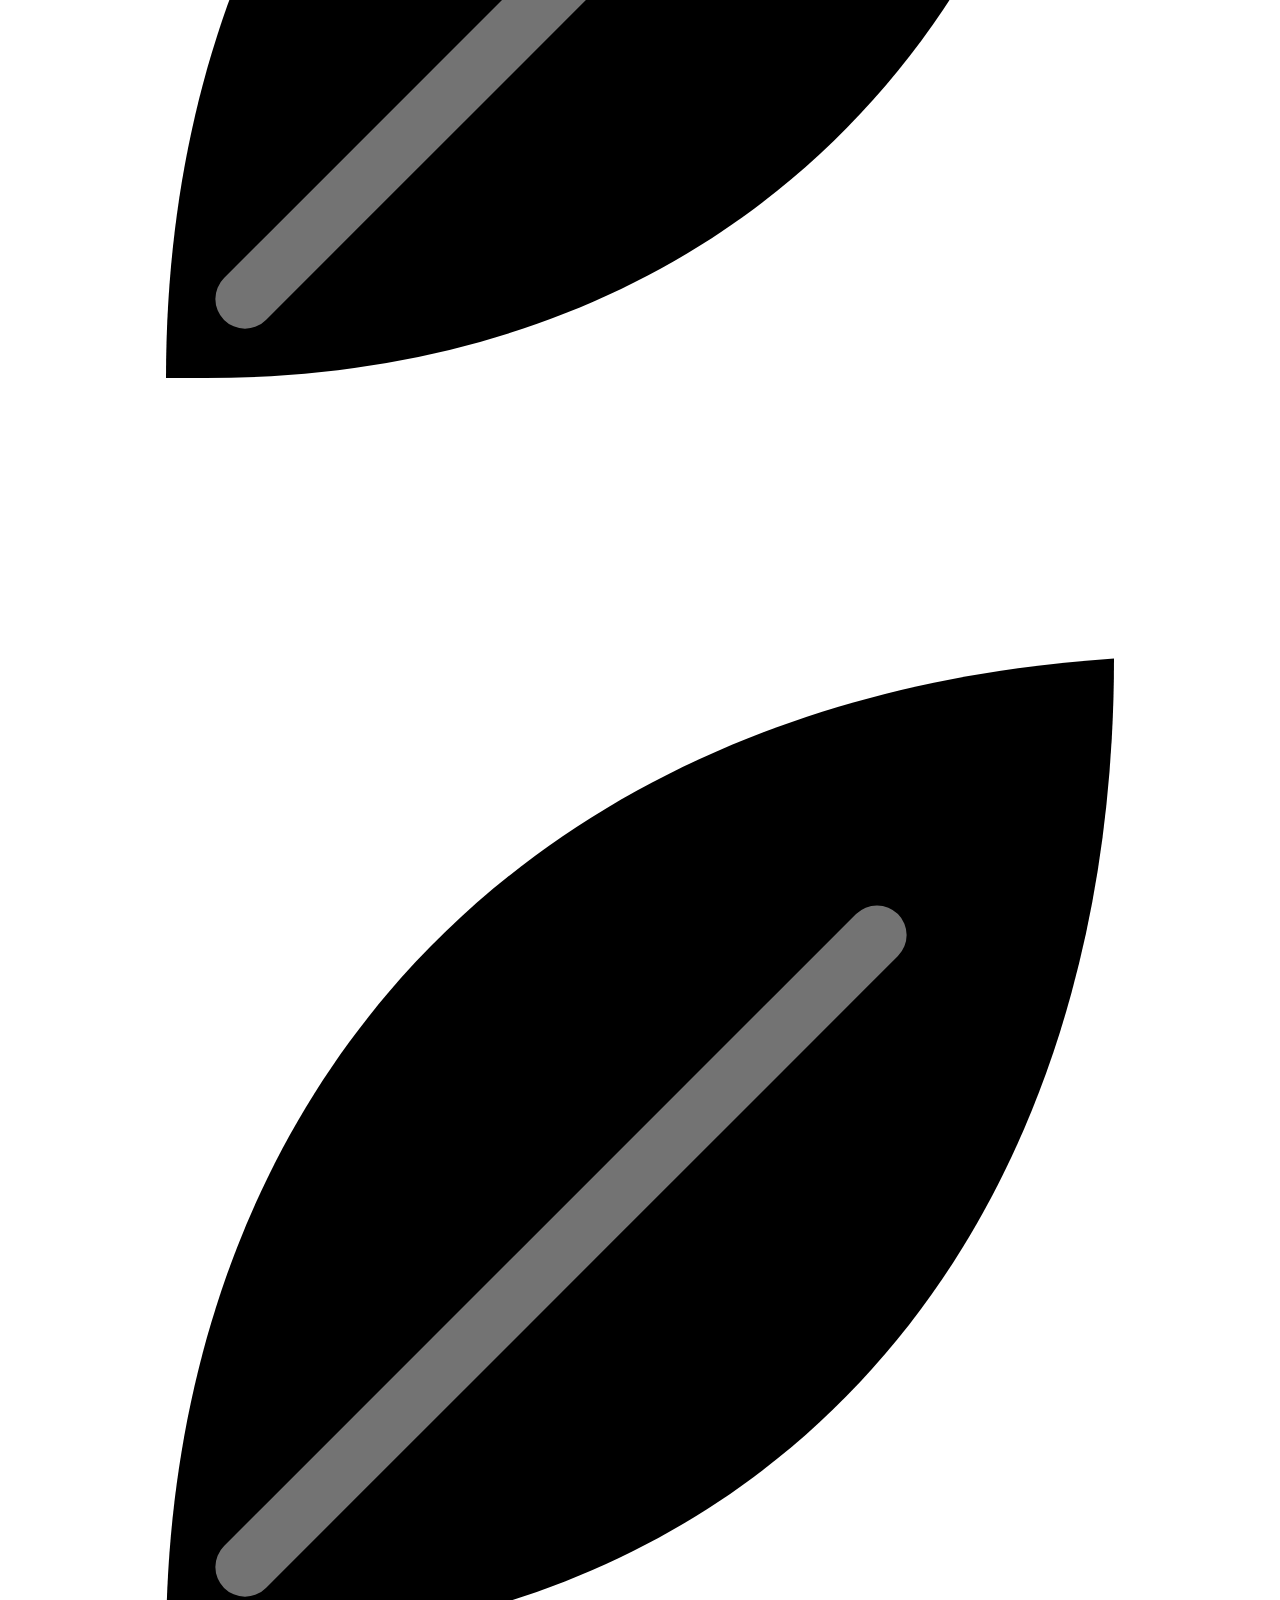
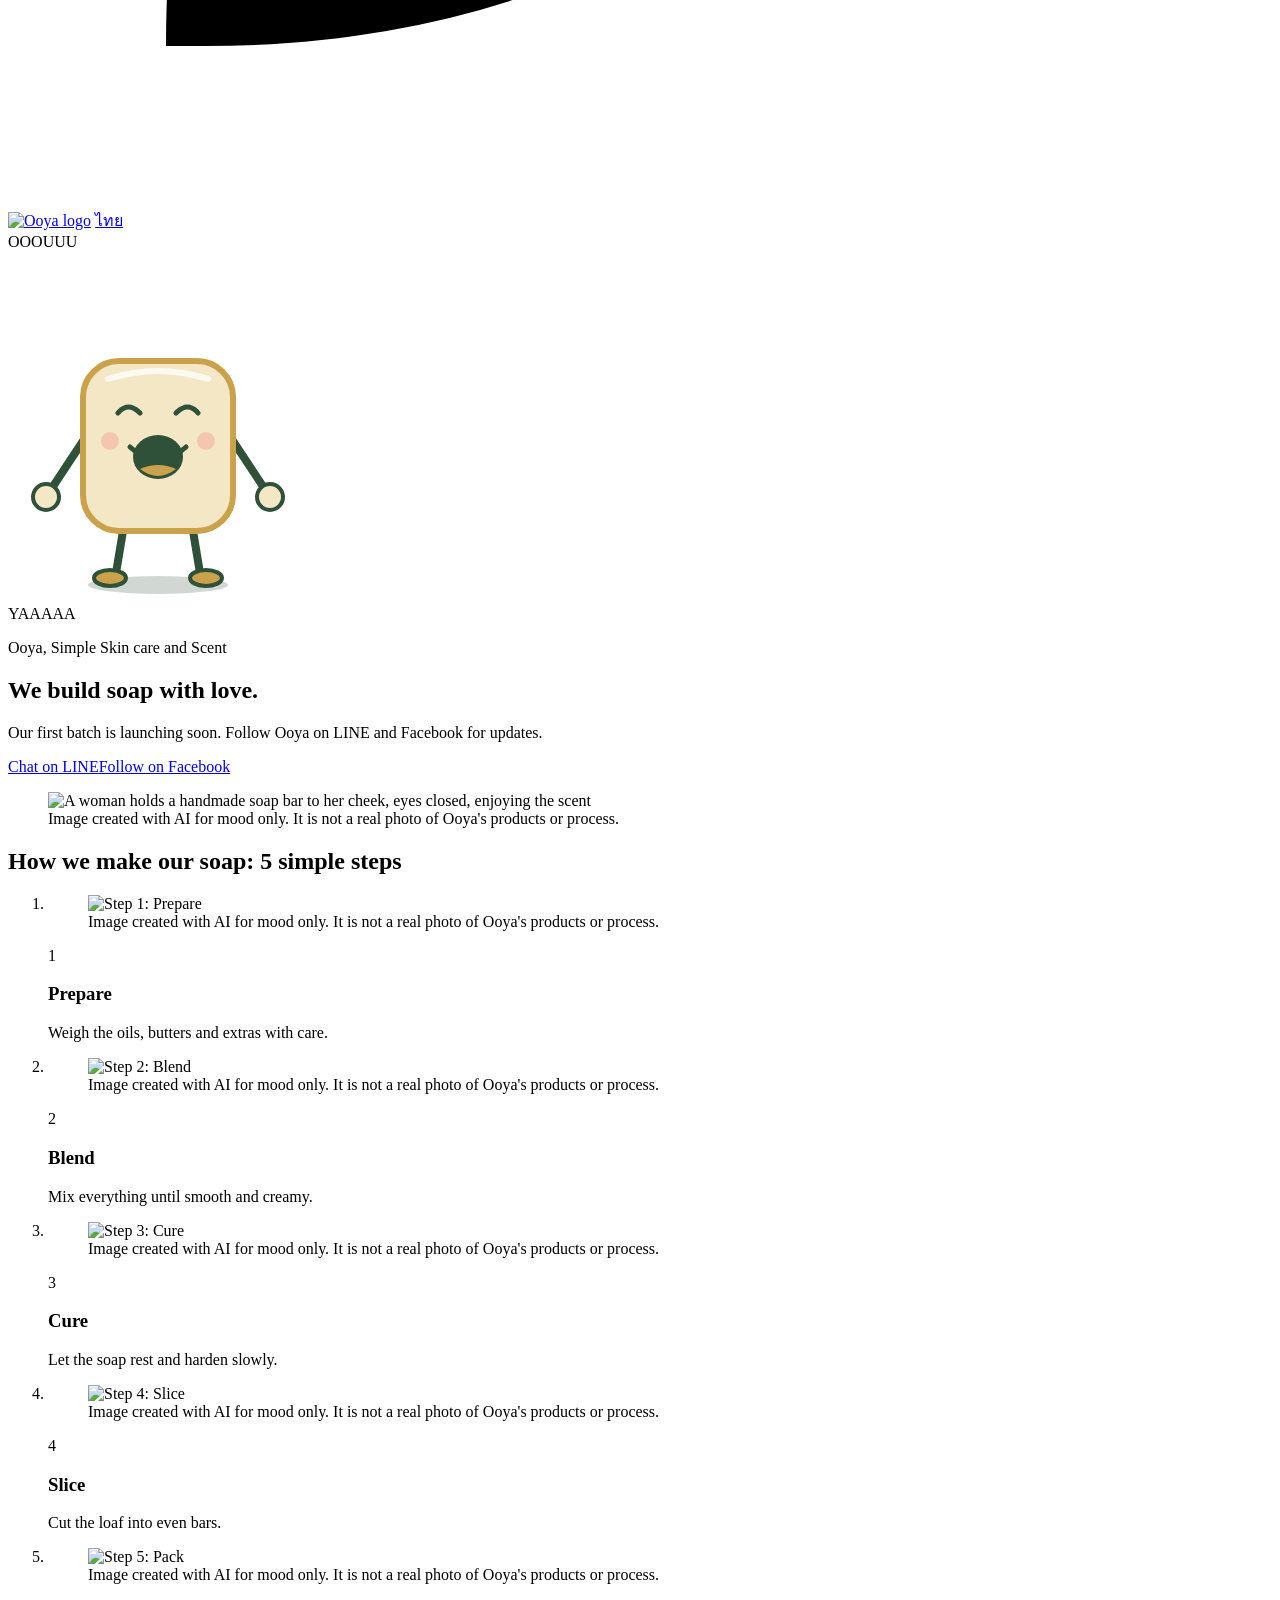
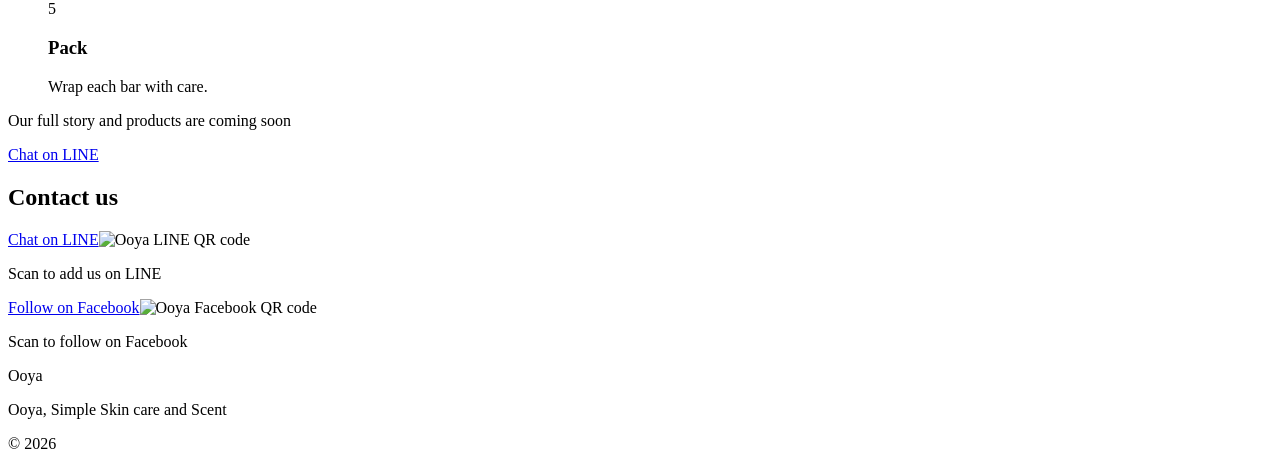
==== commit fd0020da: "Ooya mascot entrance and falling leaves, CSS only (CC_SESSION_ooya_mascot_leaves_v1) Co-Authored-By:" ====
--- a/public/en/index.html
+++ b/public/en/index.html
@@ -37,6 +37,15 @@
   <span class="bfly b1" aria-hidden="true"><svg viewBox="0 0 64 48"><use href="#bf"/></svg></span>
   <span class="bfly b2" aria-hidden="true"><svg viewBox="0 0 64 48"><use href="#bf"/></svg></span>
   <span class="bfly b3" aria-hidden="true"><svg viewBox="0 0 64 48"><use href="#bf"/></svg></span>
+  <svg width="0" height="0" style="position:absolute" aria-hidden="true" focusable="false"><symbol id="lf" viewBox="0 0 64 64"><path d="M8 56C8 28 26 8 56 6c0 30-18 50-46 50z" fill="currentColor"/><path d="M12 52L44 20" stroke="#FFFFFF" stroke-width="3" stroke-linecap="round" opacity=".45"/></symbol></svg>
+  <span class="leaf l1" aria-hidden="true"><svg viewBox="0 0 64 64"><use href="#lf"/></svg></span>
+  <span class="leaf l2" aria-hidden="true"><svg viewBox="0 0 64 64"><use href="#lf"/></svg></span>
+  <span class="leaf l3" aria-hidden="true"><svg viewBox="0 0 64 64"><use href="#lf"/></svg></span>
+  <span class="leaf l4" aria-hidden="true"><svg viewBox="0 0 64 64"><use href="#lf"/></svg></span>
+  <span class="leaf l5" aria-hidden="true"><svg viewBox="0 0 64 64"><use href="#lf"/></svg></span>
+  <span class="leaf l6" aria-hidden="true"><svg viewBox="0 0 64 64"><use href="#lf"/></svg></span>
+  <span class="leaf l7" aria-hidden="true"><svg viewBox="0 0 64 64"><use href="#lf"/></svg></span>
+  <span class="leaf l8" aria-hidden="true"><svg viewBox="0 0 64 64"><use href="#lf"/></svg></span>
   <header class="bar">
     <div class="wrap bar-in">
       <a class="brand" href="/en/"><img src="https://res.cloudinary.com/dfiomi0lb/image/upload/v1794405626/Business/Ooya%20project/ooya_website_generated/ooya_logo_transparent_v1.png" width="687" height="203" alt="Ooya logo" loading="eager"></a>
@@ -45,6 +54,31 @@
   </header>
   <main>
     <section class="hero">
+    <div class="wrap">
+      <div class="mascot-stage">
+        <span class="shout sh1" aria-hidden="true">OOOUUU</span>
+        <div class="mascot">
+          <svg viewBox="190 0 300 350" role="img" width="300" height="350">
+            <title>Ooya cartoon soap bar jumping for joy</title>
+            <ellipse class="m-shadow" cx="340" cy="334" rx="70" ry="9" fill="#2F5039" opacity=".22"/>
+            <g class="m-body">
+              <g class="m-legL"><path d="M305 280 L298 322" stroke="#2F5039" stroke-width="8" stroke-linecap="round" fill="none"/><ellipse cx="292" cy="327" rx="16" ry="8" fill="#C9A24B" stroke="#2F5039" stroke-width="4"/></g>
+              <g class="m-legR"><path d="M375 280 L382 322" stroke="#2F5039" stroke-width="8" stroke-linecap="round" fill="none"/><ellipse cx="388" cy="327" rx="16" ry="8" fill="#C9A24B" stroke="#2F5039" stroke-width="4"/></g>
+              <g class="m-armL"><path d="M265 190 L232 240" stroke="#2F5039" stroke-width="8" stroke-linecap="round" fill="none"/><circle cx="228" cy="246" r="13" fill="#F3E7C6" stroke="#2F5039" stroke-width="4"/></g>
+              <g class="m-armR"><path d="M415 190 L448 240" stroke="#2F5039" stroke-width="8" stroke-linecap="round" fill="none"/><circle cx="452" cy="246" r="13" fill="#F3E7C6" stroke="#2F5039" stroke-width="4"/></g>
+              <rect x="265" y="110" width="150" height="170" rx="36" fill="#F3E7C6" stroke="#C9A24B" stroke-width="6"/>
+              <path d="M290 128 Q340 112 390 128" stroke="#FFFFFF" stroke-width="6" stroke-linecap="round" fill="none" opacity=".75"/>
+              <path d="M300 162 Q310 150 322 162" stroke="#2F5039" stroke-width="5" stroke-linecap="round" fill="none"/>
+              <path d="M358 162 Q370 150 380 162" stroke="#2F5039" stroke-width="5" stroke-linecap="round" fill="none"/>
+              <circle cx="292" cy="190" r="9" fill="#F2B8A2" opacity=".7"/><circle cx="388" cy="190" r="9" fill="#F2B8A2" opacity=".7"/>
+              <path class="m-smile" d="M312 196 Q340 222 368 196" stroke="#2F5039" stroke-width="5" stroke-linecap="round" fill="none"/>
+              <g class="m-open"><ellipse cx="340" cy="206" rx="25" ry="22" fill="#2F5039"/><path d="M322 218 Q340 232 358 218 Q340 210 322 218Z" fill="#C9A24B"/></g>
+            </g>
+          </svg>
+        </div>
+        <span class="shout sh2" aria-hidden="true">YAAAAA</span>
+      </div>
+    </div>
       <div class="wrap hero-in">
         <div class="panel hero-text rise">
           <p class="kicker">Ooya, Simple Skin care and Scent</p>
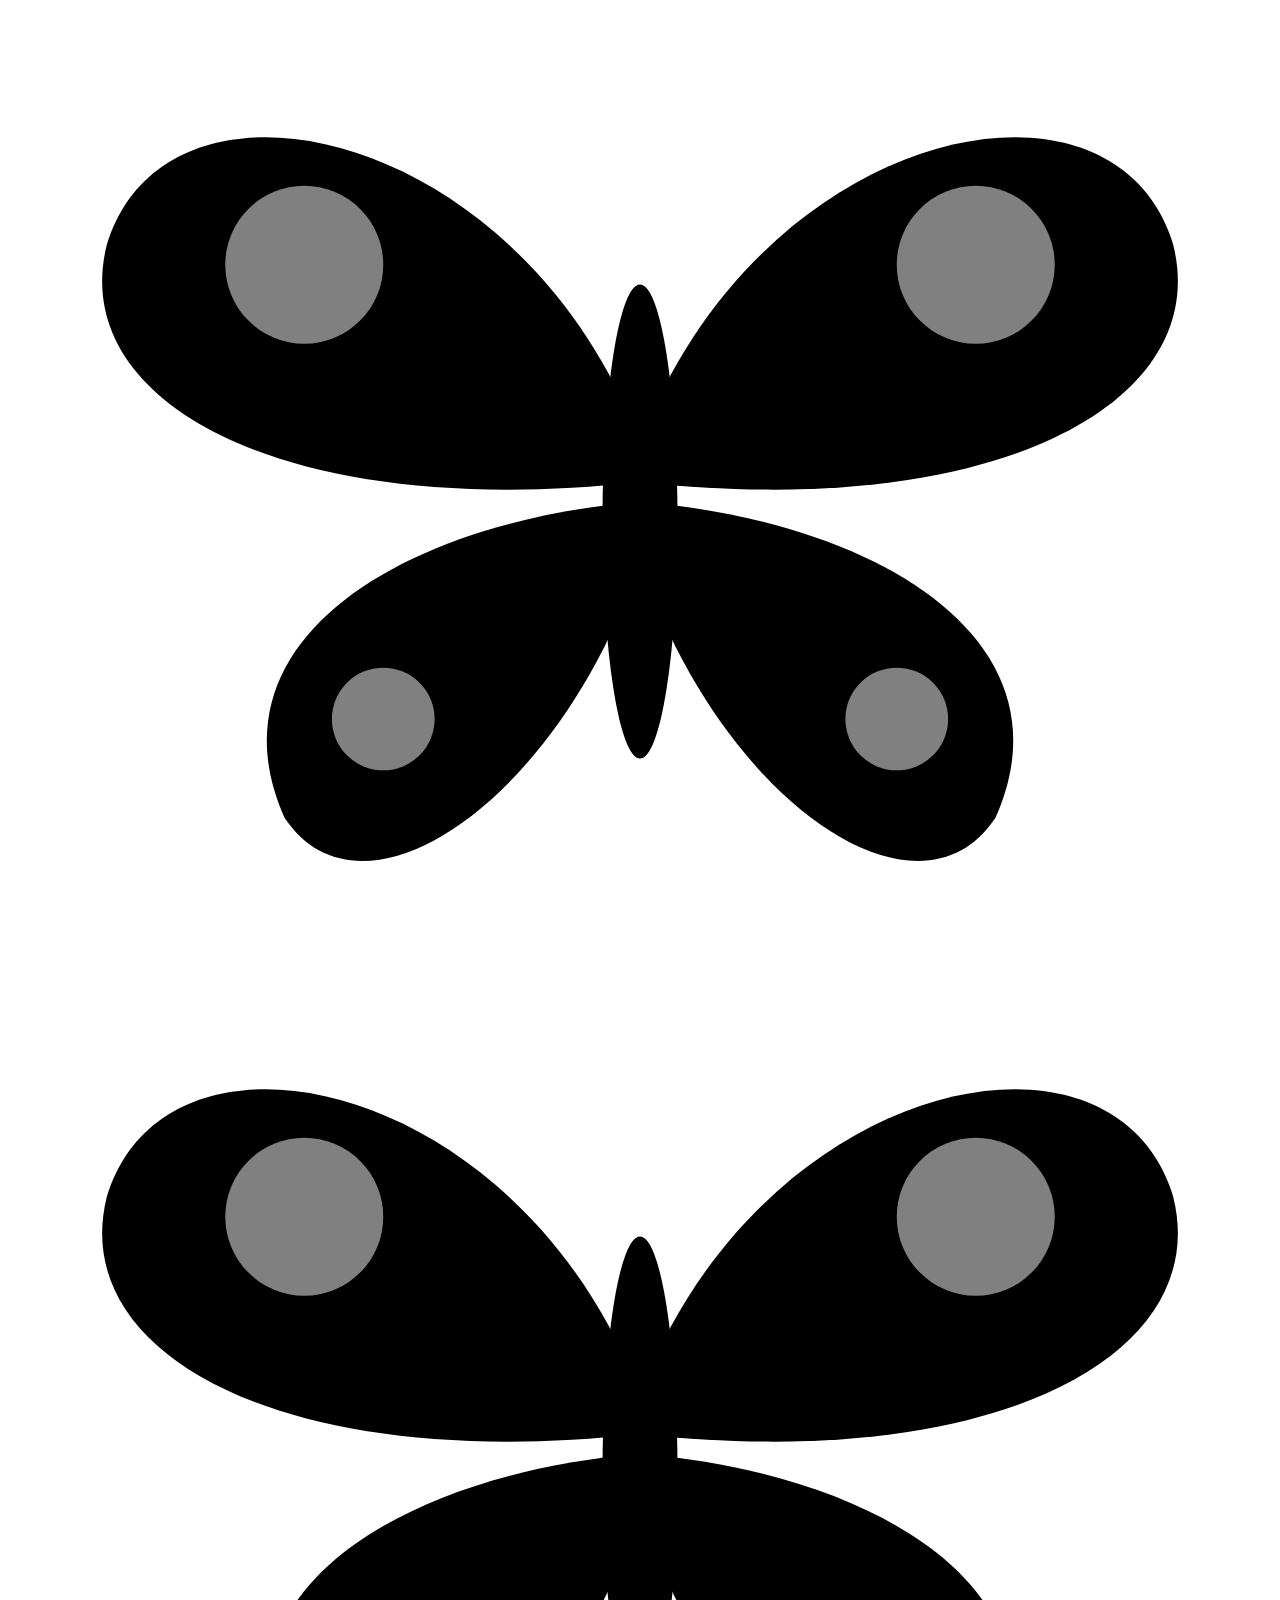
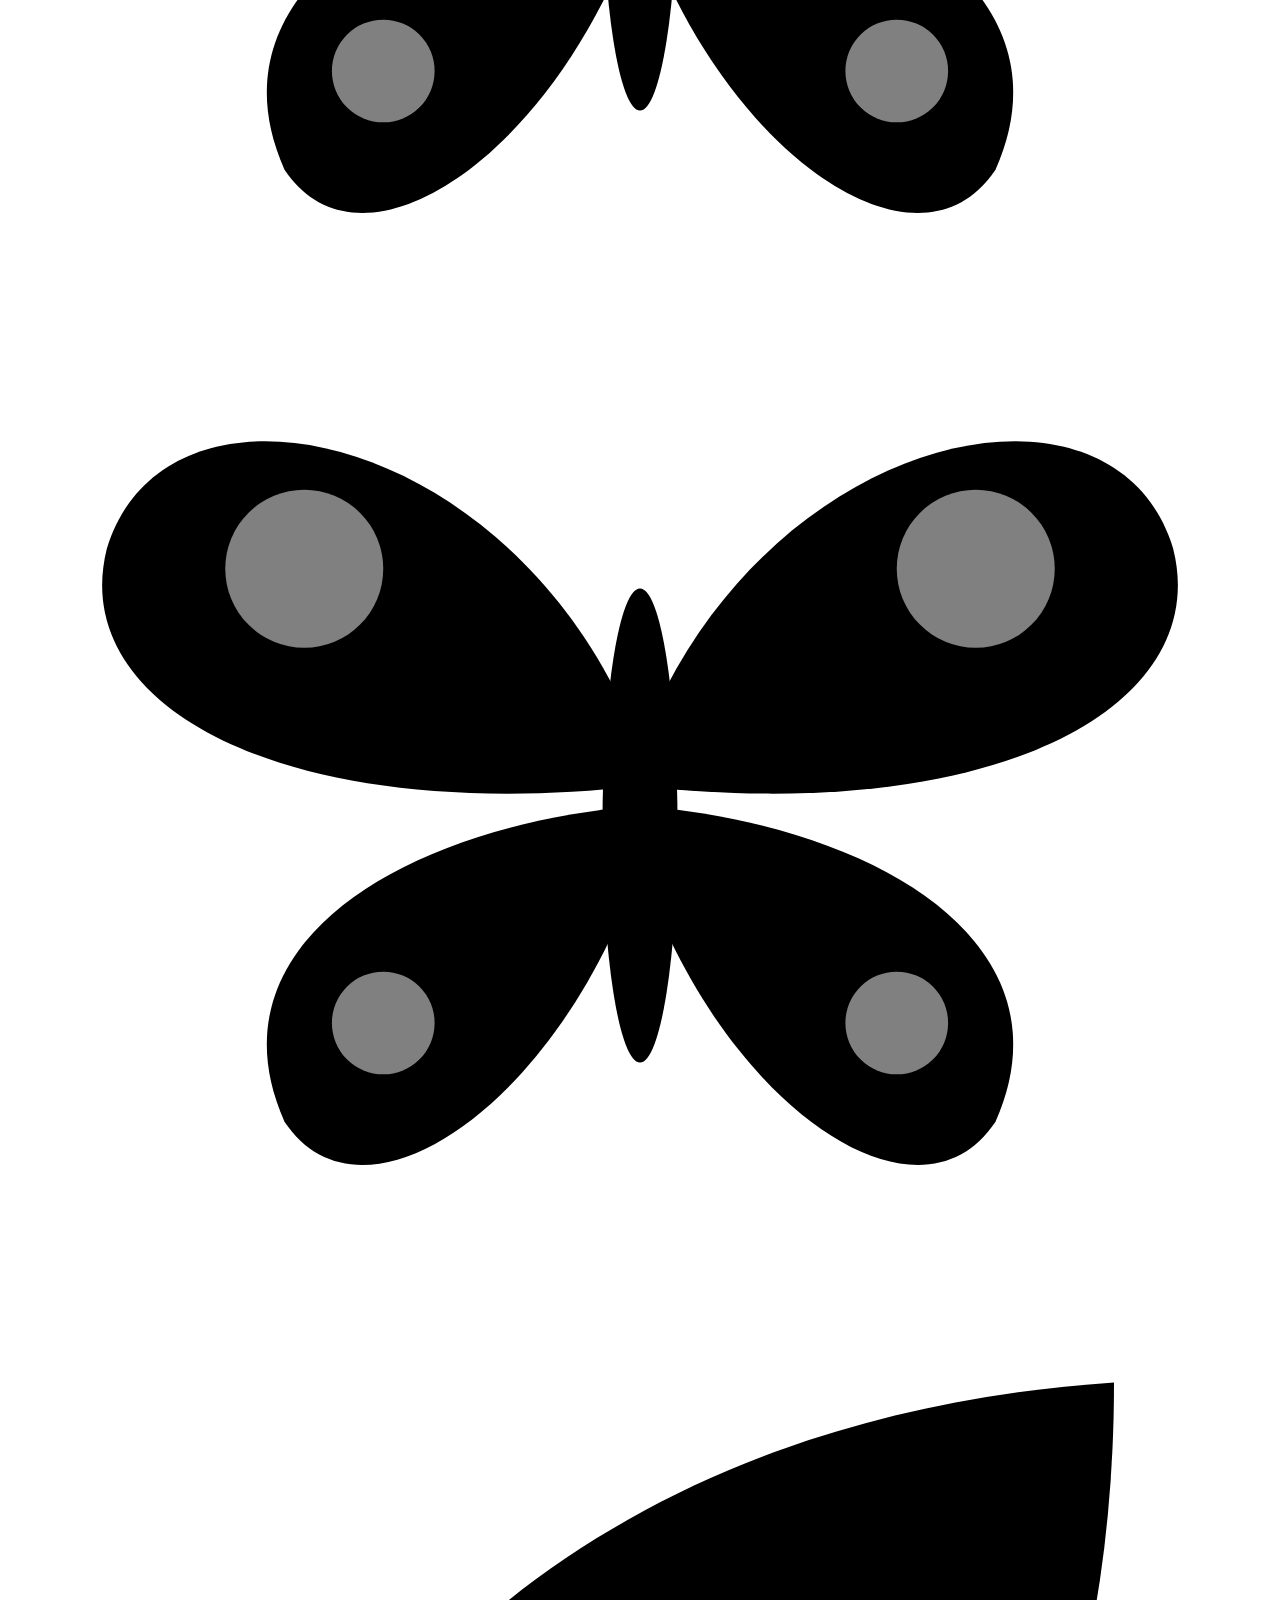
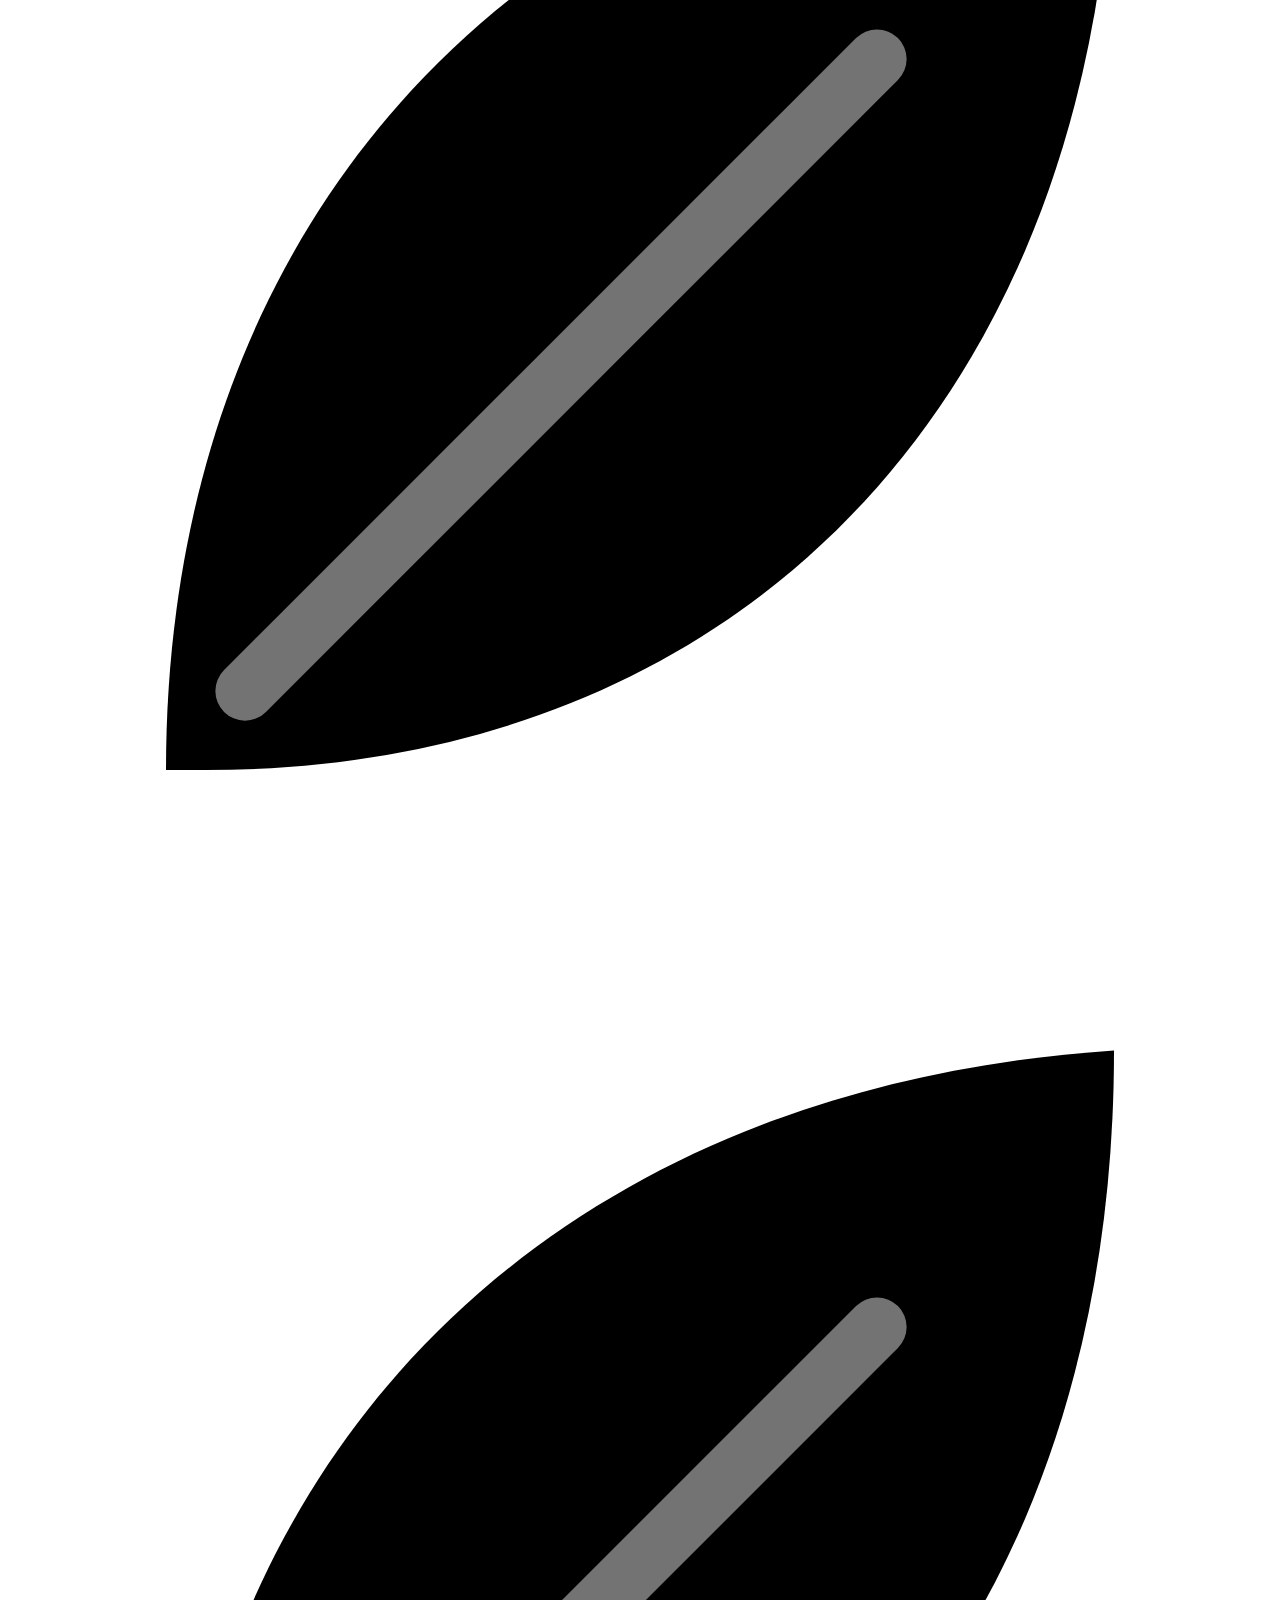
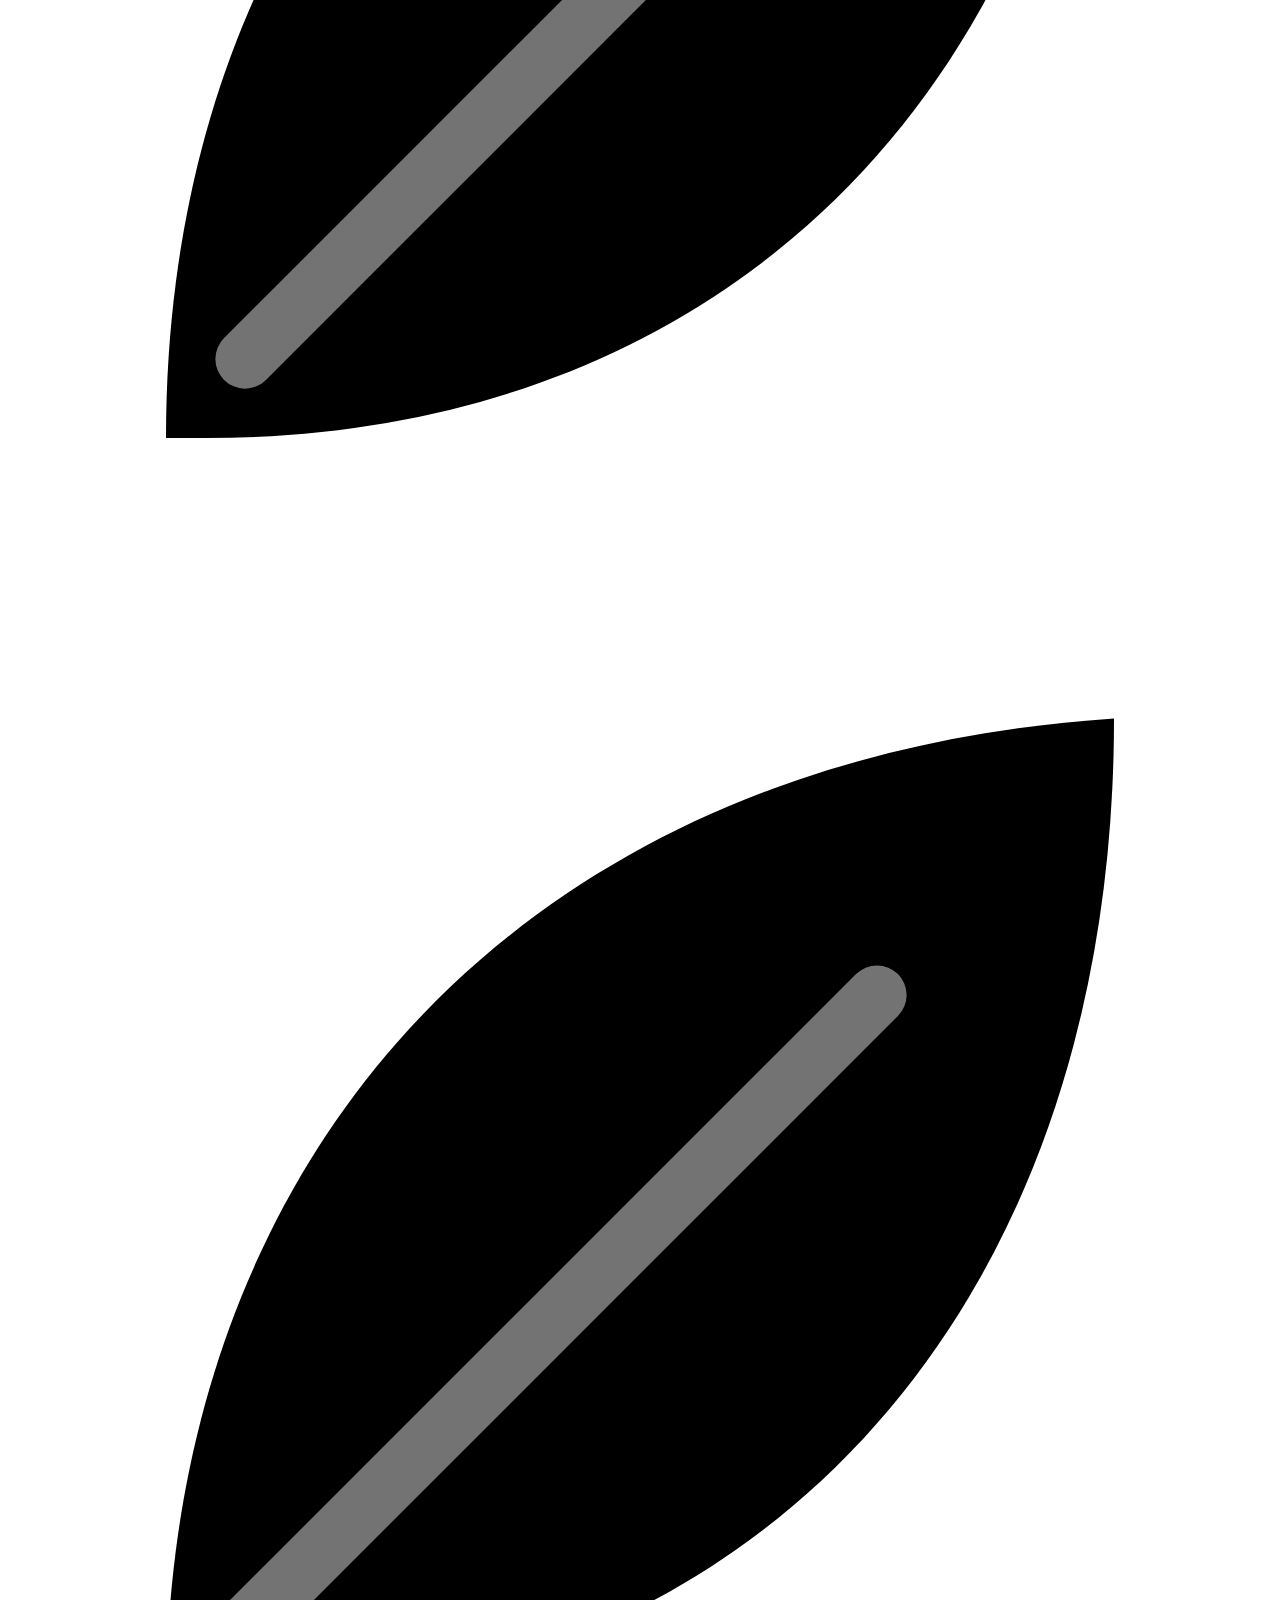
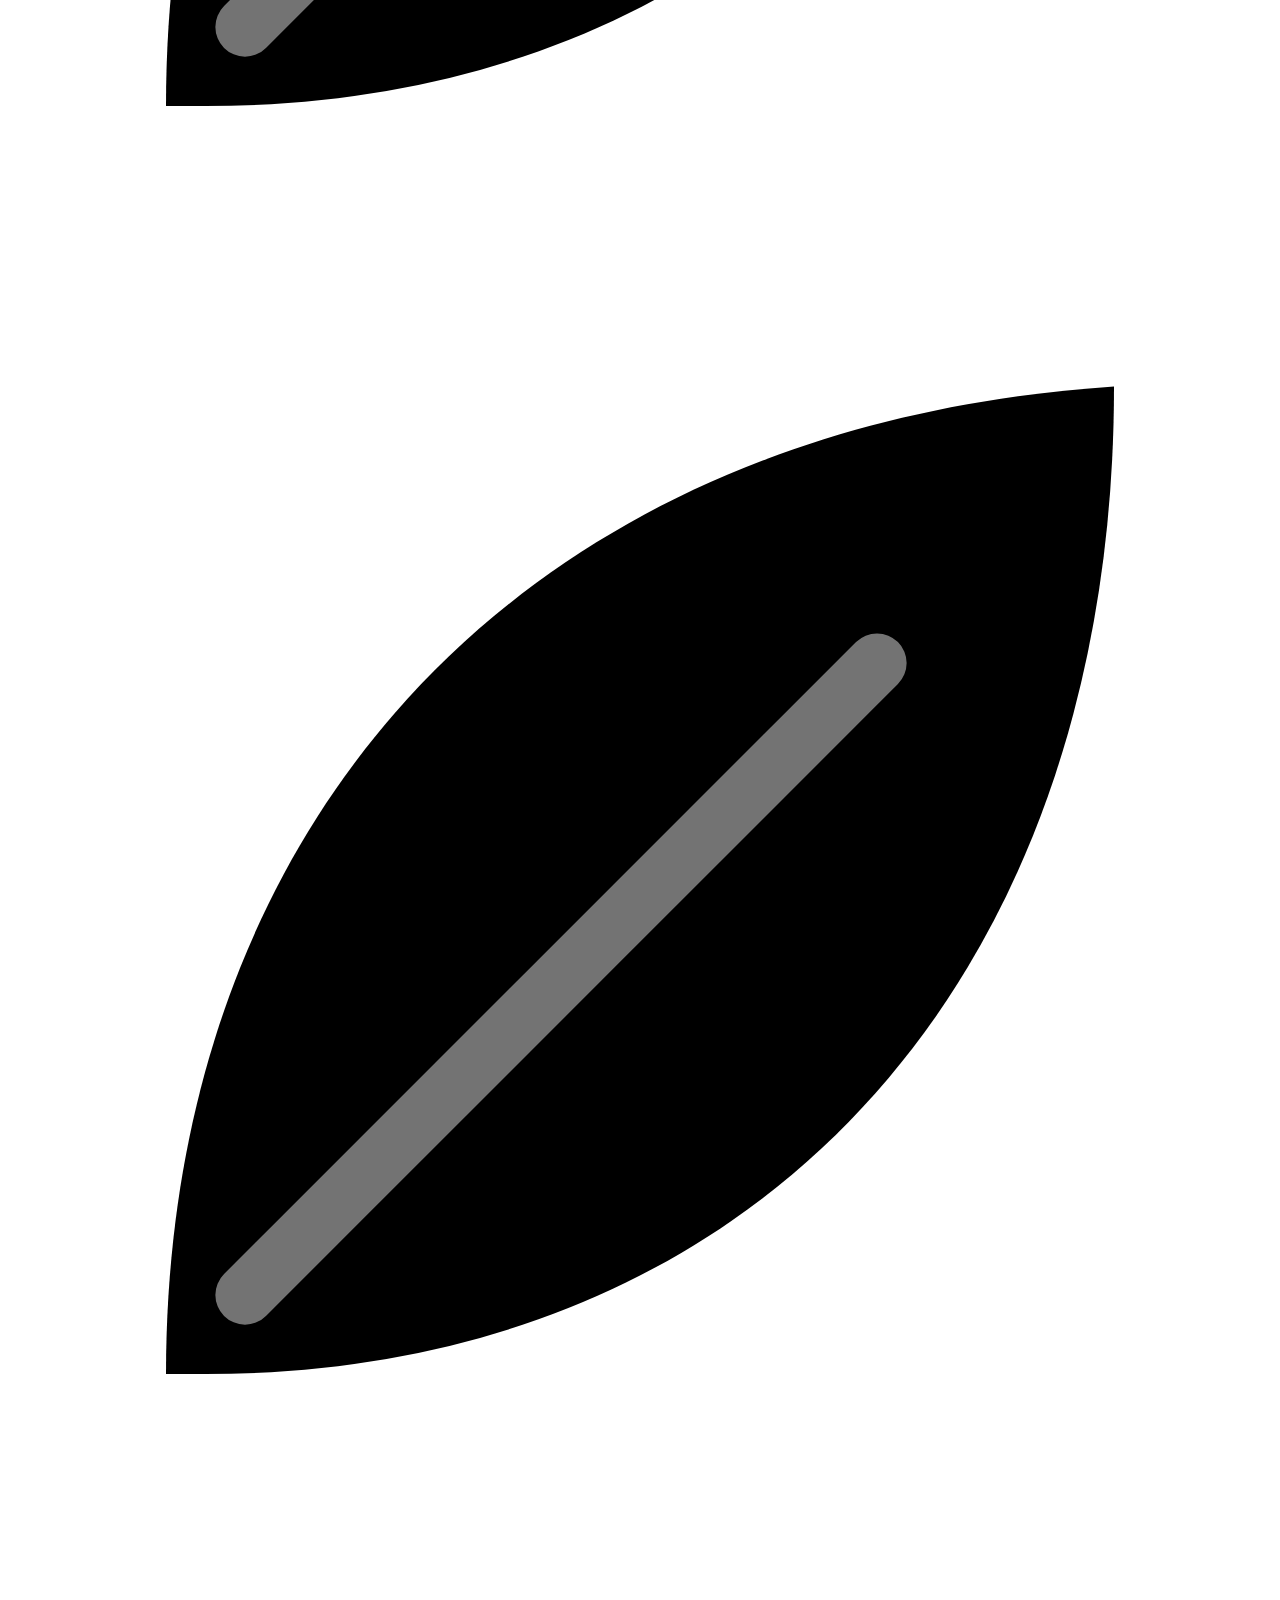
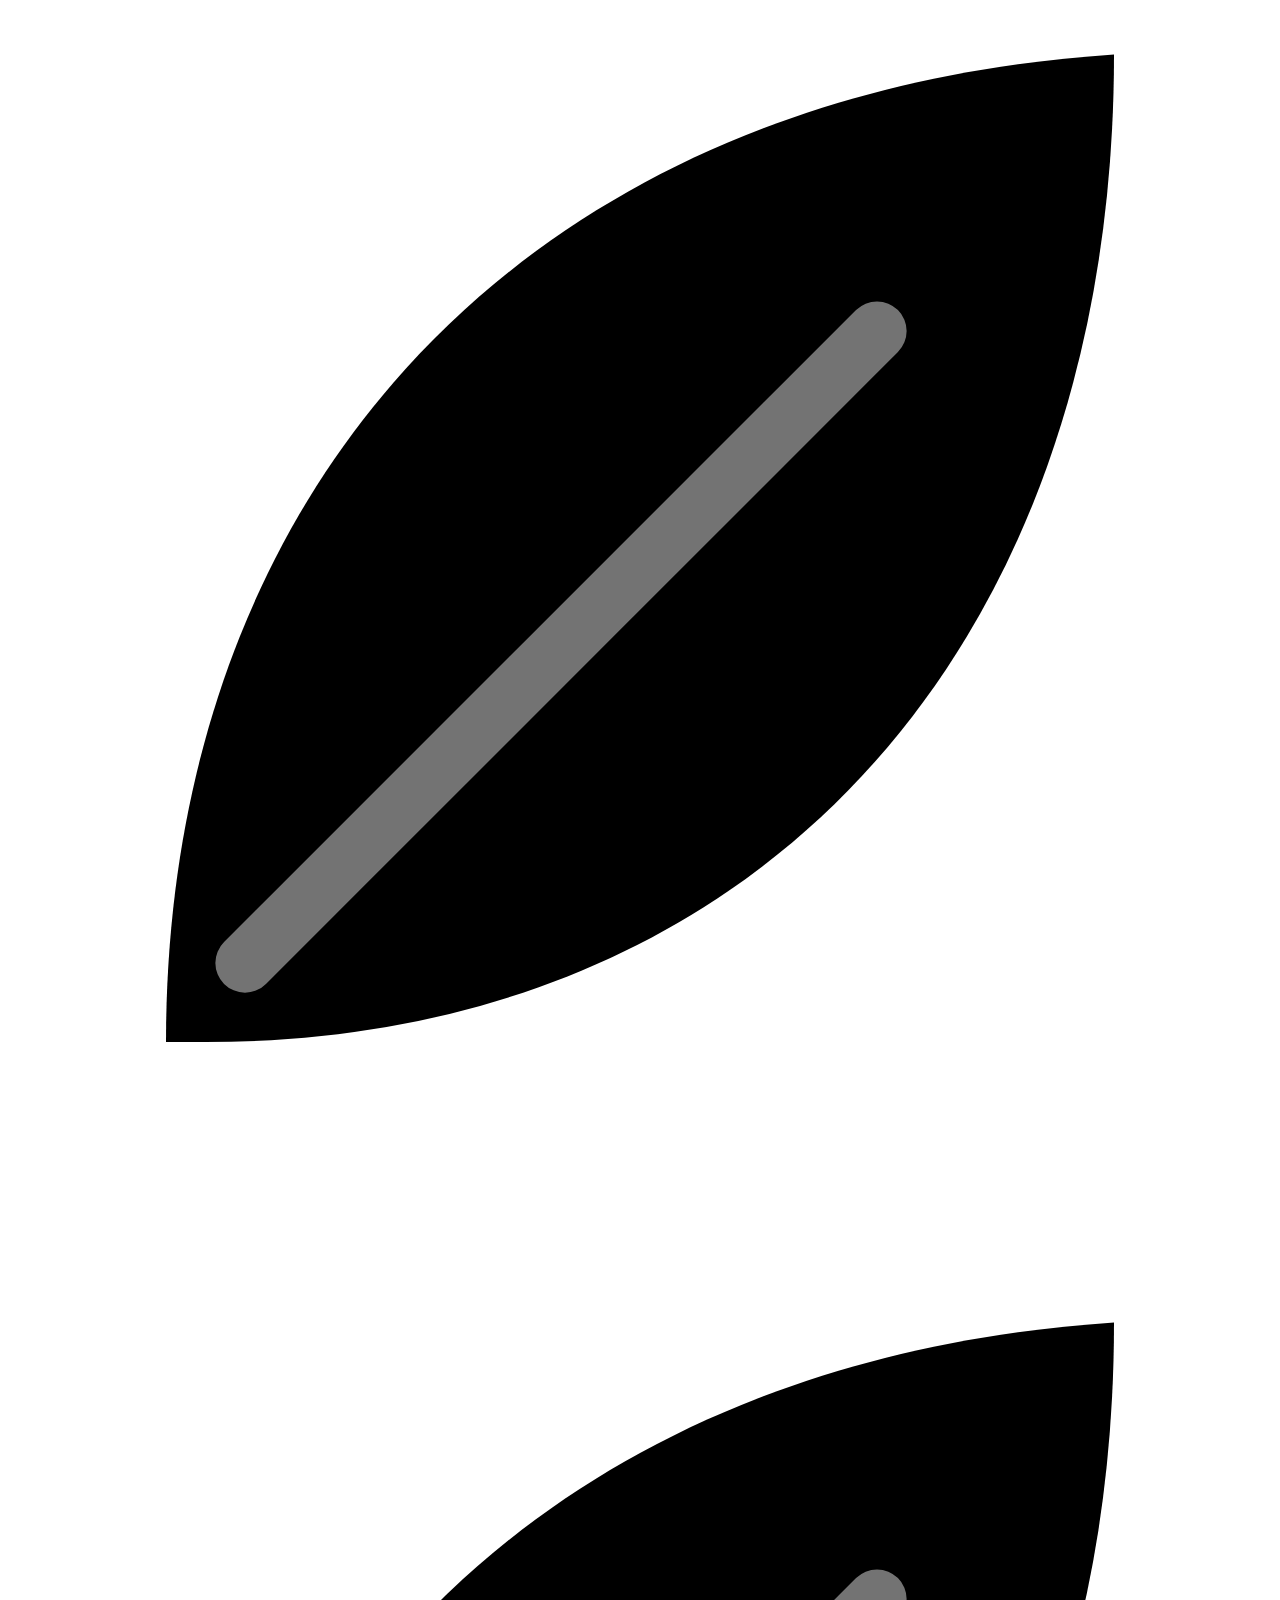
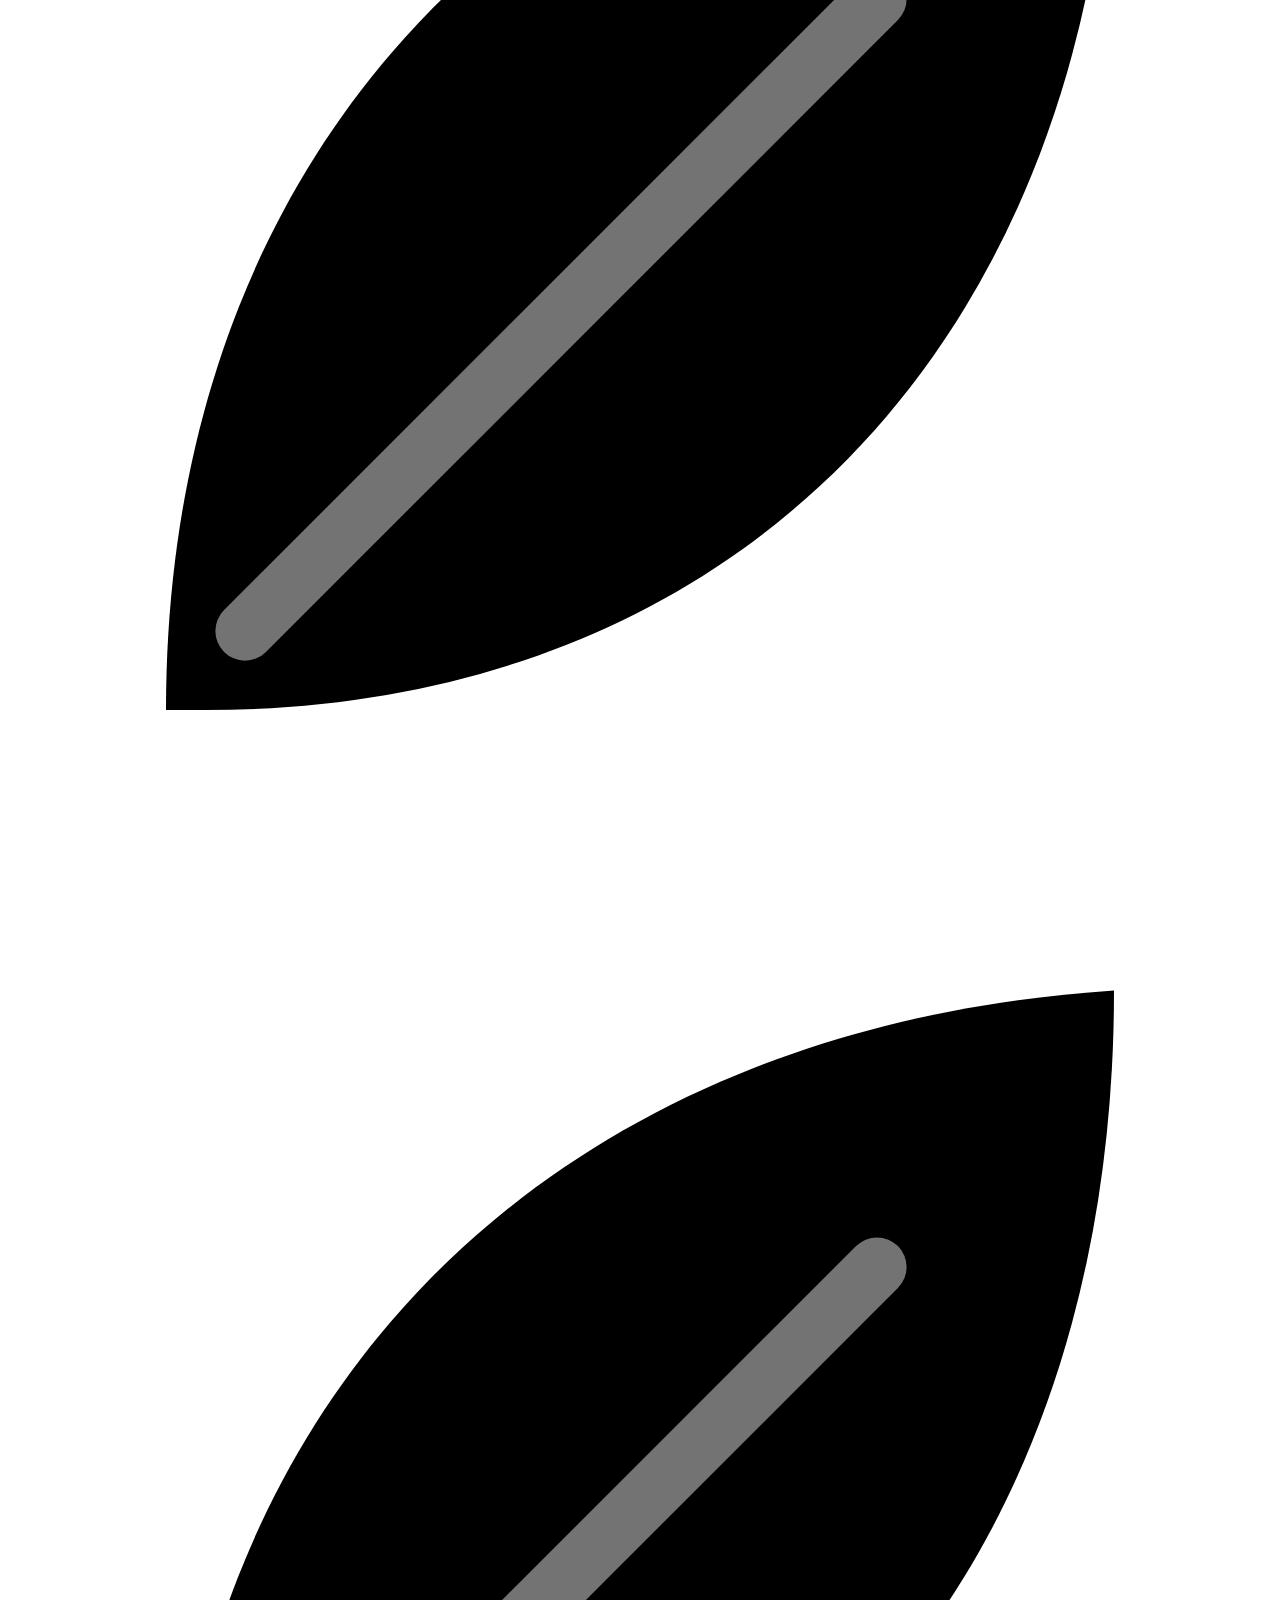
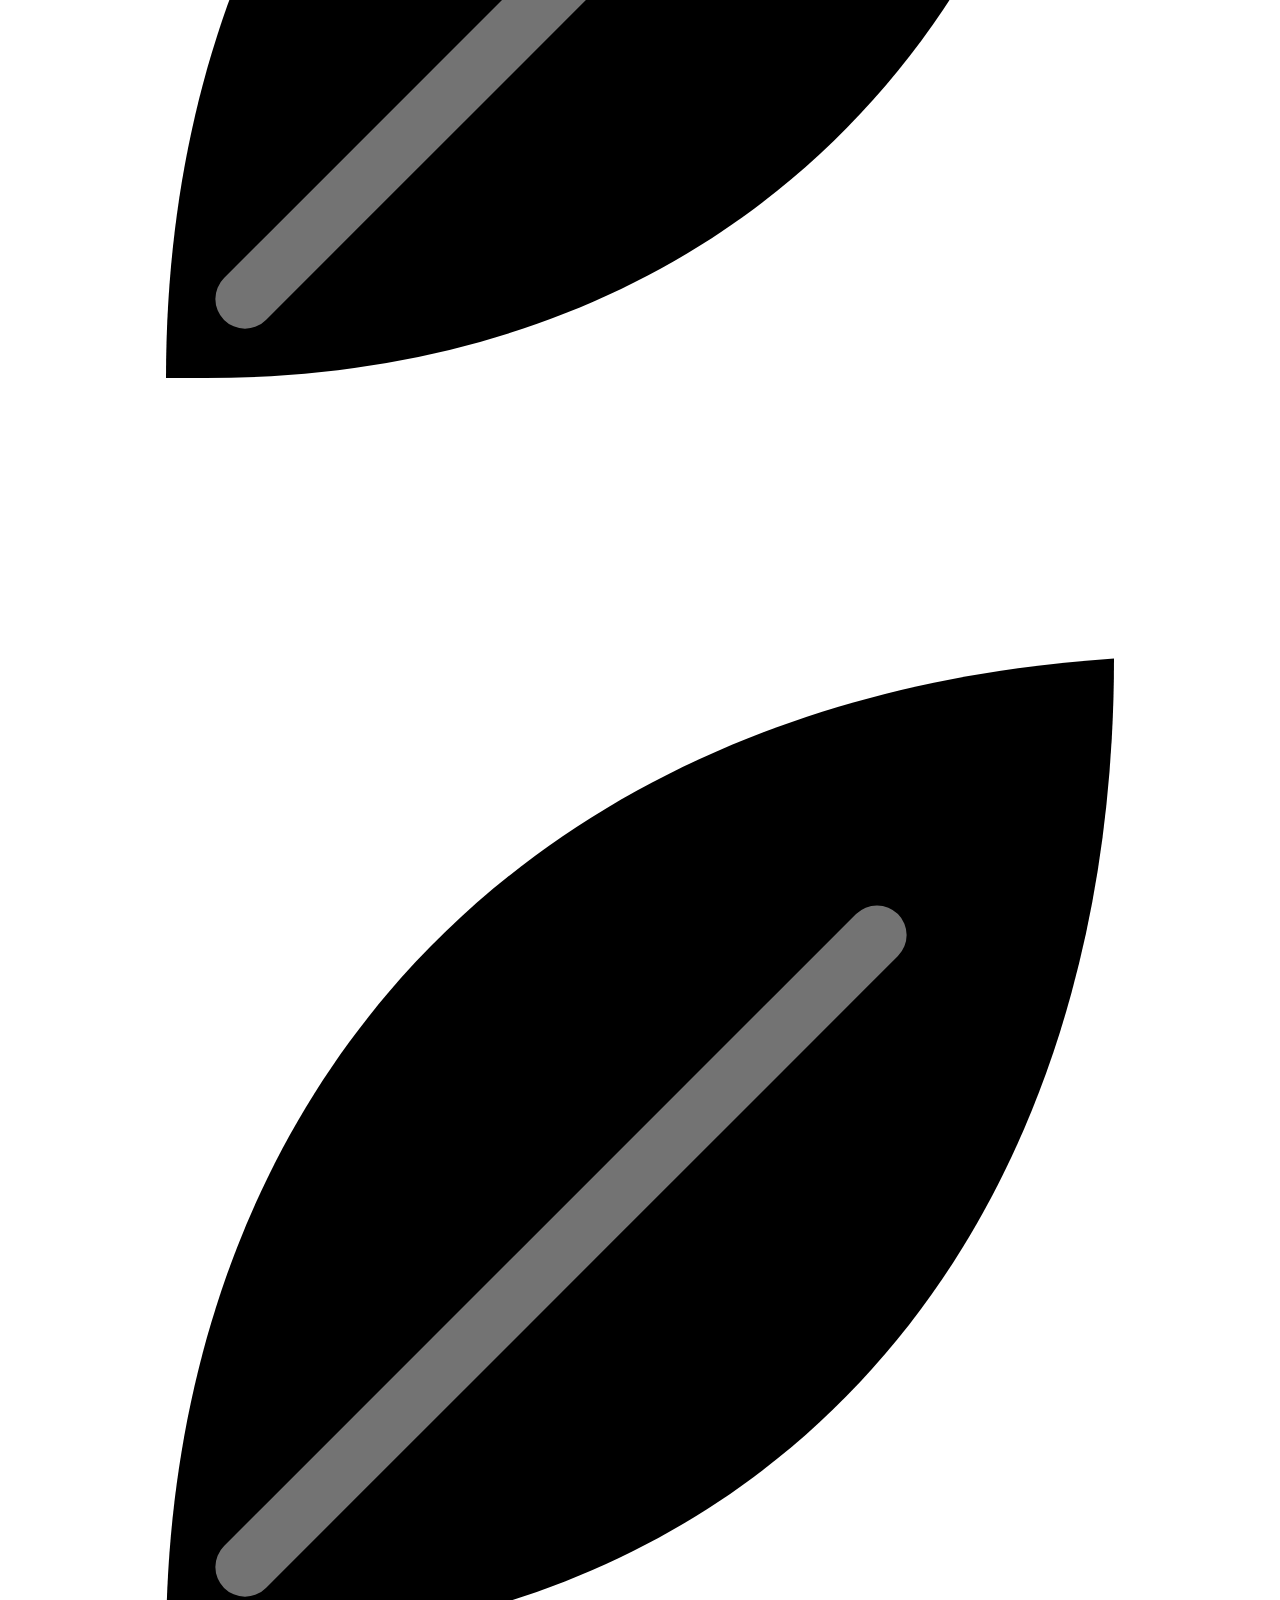
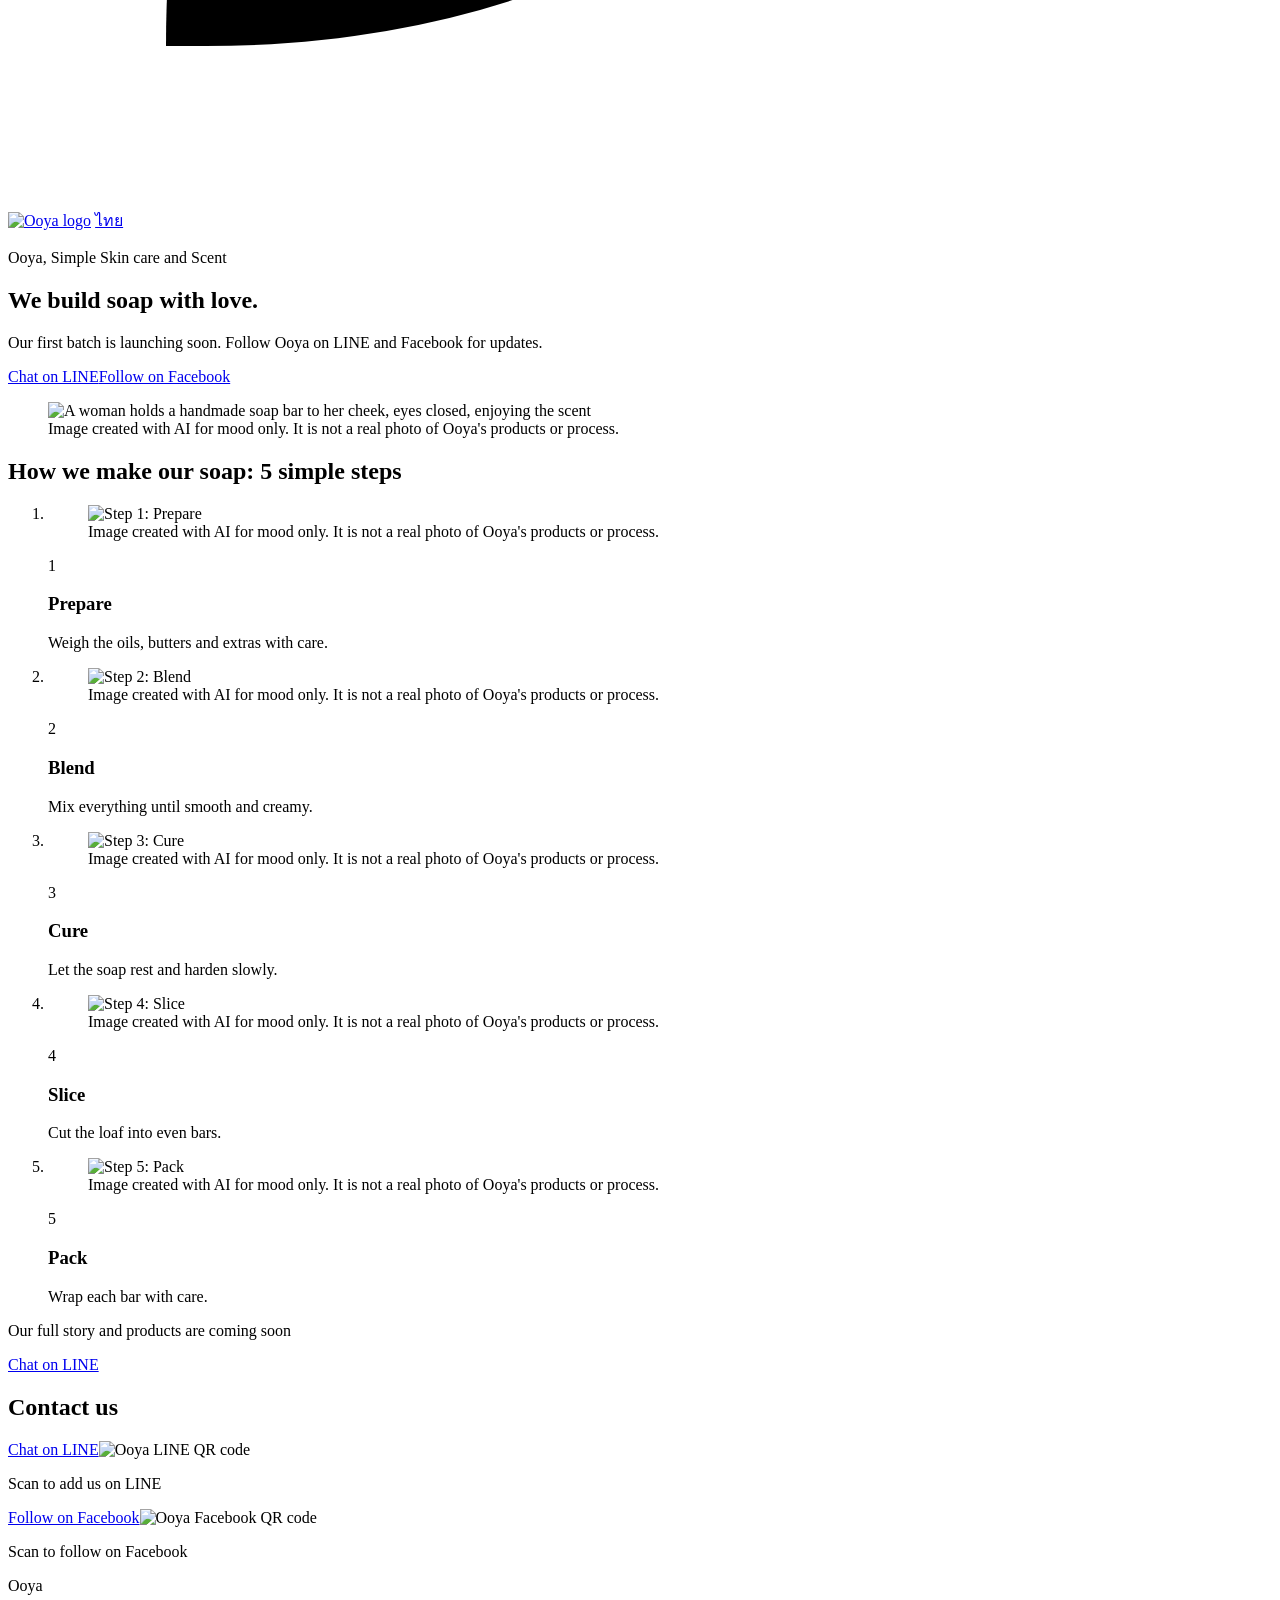
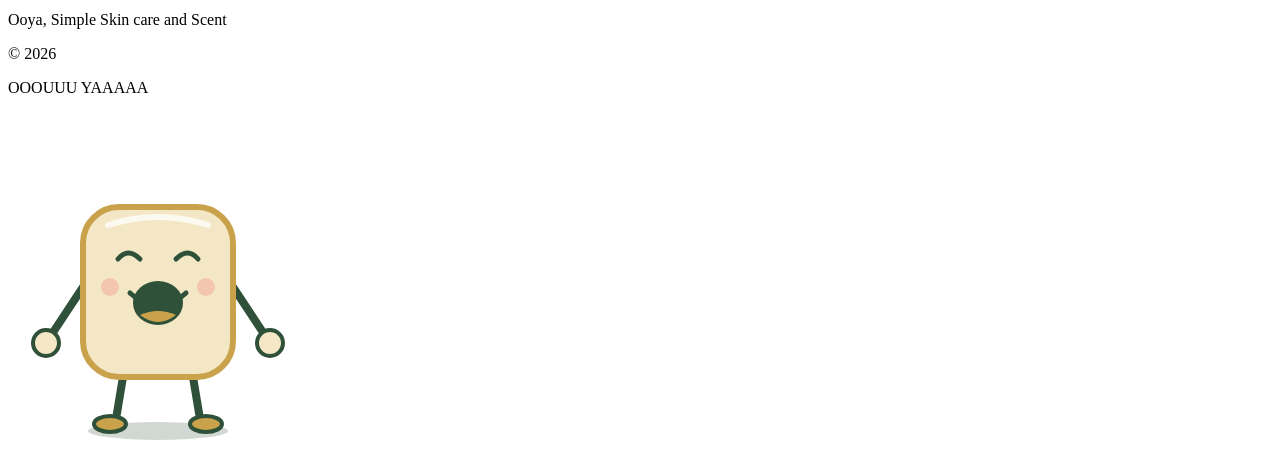
==== commit a5a6c730: "Ooya mascot sticky at the bottom, half size, scroll-driven, CSS only (CC_SESSION_ooya_mascot_sticky_" ====
--- a/public/en/index.html
+++ b/public/en/index.html
@@ -54,31 +54,6 @@
   </header>
   <main>
     <section class="hero">
-    <div class="wrap">
-      <div class="mascot-stage">
-        <span class="shout sh1" aria-hidden="true">OOOUUU</span>
-        <div class="mascot">
-          <svg viewBox="190 0 300 350" role="img" width="300" height="350">
-            <title>Ooya cartoon soap bar jumping for joy</title>
-            <ellipse class="m-shadow" cx="340" cy="334" rx="70" ry="9" fill="#2F5039" opacity=".22"/>
-            <g class="m-body">
-              <g class="m-legL"><path d="M305 280 L298 322" stroke="#2F5039" stroke-width="8" stroke-linecap="round" fill="none"/><ellipse cx="292" cy="327" rx="16" ry="8" fill="#C9A24B" stroke="#2F5039" stroke-width="4"/></g>
-              <g class="m-legR"><path d="M375 280 L382 322" stroke="#2F5039" stroke-width="8" stroke-linecap="round" fill="none"/><ellipse cx="388" cy="327" rx="16" ry="8" fill="#C9A24B" stroke="#2F5039" stroke-width="4"/></g>
-              <g class="m-armL"><path d="M265 190 L232 240" stroke="#2F5039" stroke-width="8" stroke-linecap="round" fill="none"/><circle cx="228" cy="246" r="13" fill="#F3E7C6" stroke="#2F5039" stroke-width="4"/></g>
-              <g class="m-armR"><path d="M415 190 L448 240" stroke="#2F5039" stroke-width="8" stroke-linecap="round" fill="none"/><circle cx="452" cy="246" r="13" fill="#F3E7C6" stroke="#2F5039" stroke-width="4"/></g>
-              <rect x="265" y="110" width="150" height="170" rx="36" fill="#F3E7C6" stroke="#C9A24B" stroke-width="6"/>
-              <path d="M290 128 Q340 112 390 128" stroke="#FFFFFF" stroke-width="6" stroke-linecap="round" fill="none" opacity=".75"/>
-              <path d="M300 162 Q310 150 322 162" stroke="#2F5039" stroke-width="5" stroke-linecap="round" fill="none"/>
-              <path d="M358 162 Q370 150 380 162" stroke="#2F5039" stroke-width="5" stroke-linecap="round" fill="none"/>
-              <circle cx="292" cy="190" r="9" fill="#F2B8A2" opacity=".7"/><circle cx="388" cy="190" r="9" fill="#F2B8A2" opacity=".7"/>
-              <path class="m-smile" d="M312 196 Q340 222 368 196" stroke="#2F5039" stroke-width="5" stroke-linecap="round" fill="none"/>
-              <g class="m-open"><ellipse cx="340" cy="206" rx="25" ry="22" fill="#2F5039"/><path d="M322 218 Q340 232 358 218 Q340 210 322 218Z" fill="#C9A24B"/></g>
-            </g>
-          </svg>
-        </div>
-        <span class="shout sh2" aria-hidden="true">YAAAAA</span>
-      </div>
-    </div>
       <div class="wrap hero-in">
         <div class="panel hero-text rise">
           <p class="kicker">Ooya, Simple Skin care and Scent</p>
@@ -139,5 +114,26 @@
       </div>
     </div>
   </footer>
+  <span class="shout sh1" aria-hidden="true">OOOUUU</span>
+  <span class="shout sh2" aria-hidden="true">YAAAAA</span>
+  <div class="mascot"><div class="m-walk"><div class="m-hop"><div class="m-bobber">
+    <svg viewBox="190 0 300 350" role="img" width="300" height="350">
+      <title>Ooya cartoon soap bar jumping for joy</title>
+      <ellipse class="m-shadow" cx="340" cy="334" rx="70" ry="9" fill="#2F5039" opacity=".22"/>
+      <g class="m-body">
+        <g class="m-legL"><path d="M305 280 L298 322" stroke="#2F5039" stroke-width="8" stroke-linecap="round" fill="none"/><ellipse cx="292" cy="327" rx="16" ry="8" fill="#C9A24B" stroke="#2F5039" stroke-width="4"/></g>
+        <g class="m-legR"><path d="M375 280 L382 322" stroke="#2F5039" stroke-width="8" stroke-linecap="round" fill="none"/><ellipse cx="388" cy="327" rx="16" ry="8" fill="#C9A24B" stroke="#2F5039" stroke-width="4"/></g>
+        <g class="m-armL"><g class="m-reachL"><path d="M265 190 L232 240" stroke="#2F5039" stroke-width="8" stroke-linecap="round" fill="none"/><circle cx="228" cy="246" r="13" fill="#F3E7C6" stroke="#2F5039" stroke-width="4"/></g></g>
+        <g class="m-armR"><g class="m-reachR"><path d="M415 190 L448 240" stroke="#2F5039" stroke-width="8" stroke-linecap="round" fill="none"/><circle cx="452" cy="246" r="13" fill="#F3E7C6" stroke="#2F5039" stroke-width="4"/></g></g>
+        <rect x="265" y="110" width="150" height="170" rx="36" fill="#F3E7C6" stroke="#C9A24B" stroke-width="6"/>
+        <path d="M290 128 Q340 112 390 128" stroke="#FFFFFF" stroke-width="6" stroke-linecap="round" fill="none" opacity=".75"/>
+        <path d="M300 162 Q310 150 322 162" stroke="#2F5039" stroke-width="5" stroke-linecap="round" fill="none"/>
+        <path d="M358 162 Q370 150 380 162" stroke="#2F5039" stroke-width="5" stroke-linecap="round" fill="none"/>
+        <circle cx="292" cy="190" r="9" fill="#F2B8A2" opacity=".7"/><circle cx="388" cy="190" r="9" fill="#F2B8A2" opacity=".7"/>
+        <path class="m-smile" d="M312 196 Q340 222 368 196" stroke="#2F5039" stroke-width="5" stroke-linecap="round" fill="none"/>
+        <g class="m-open"><ellipse cx="340" cy="206" rx="25" ry="22" fill="#2F5039"/><path d="M322 218 Q340 232 358 218 Q340 210 322 218Z" fill="#C9A24B"/></g>
+      </g>
+    </svg>
+  </div></div></div></div>
 </body>
 </html>
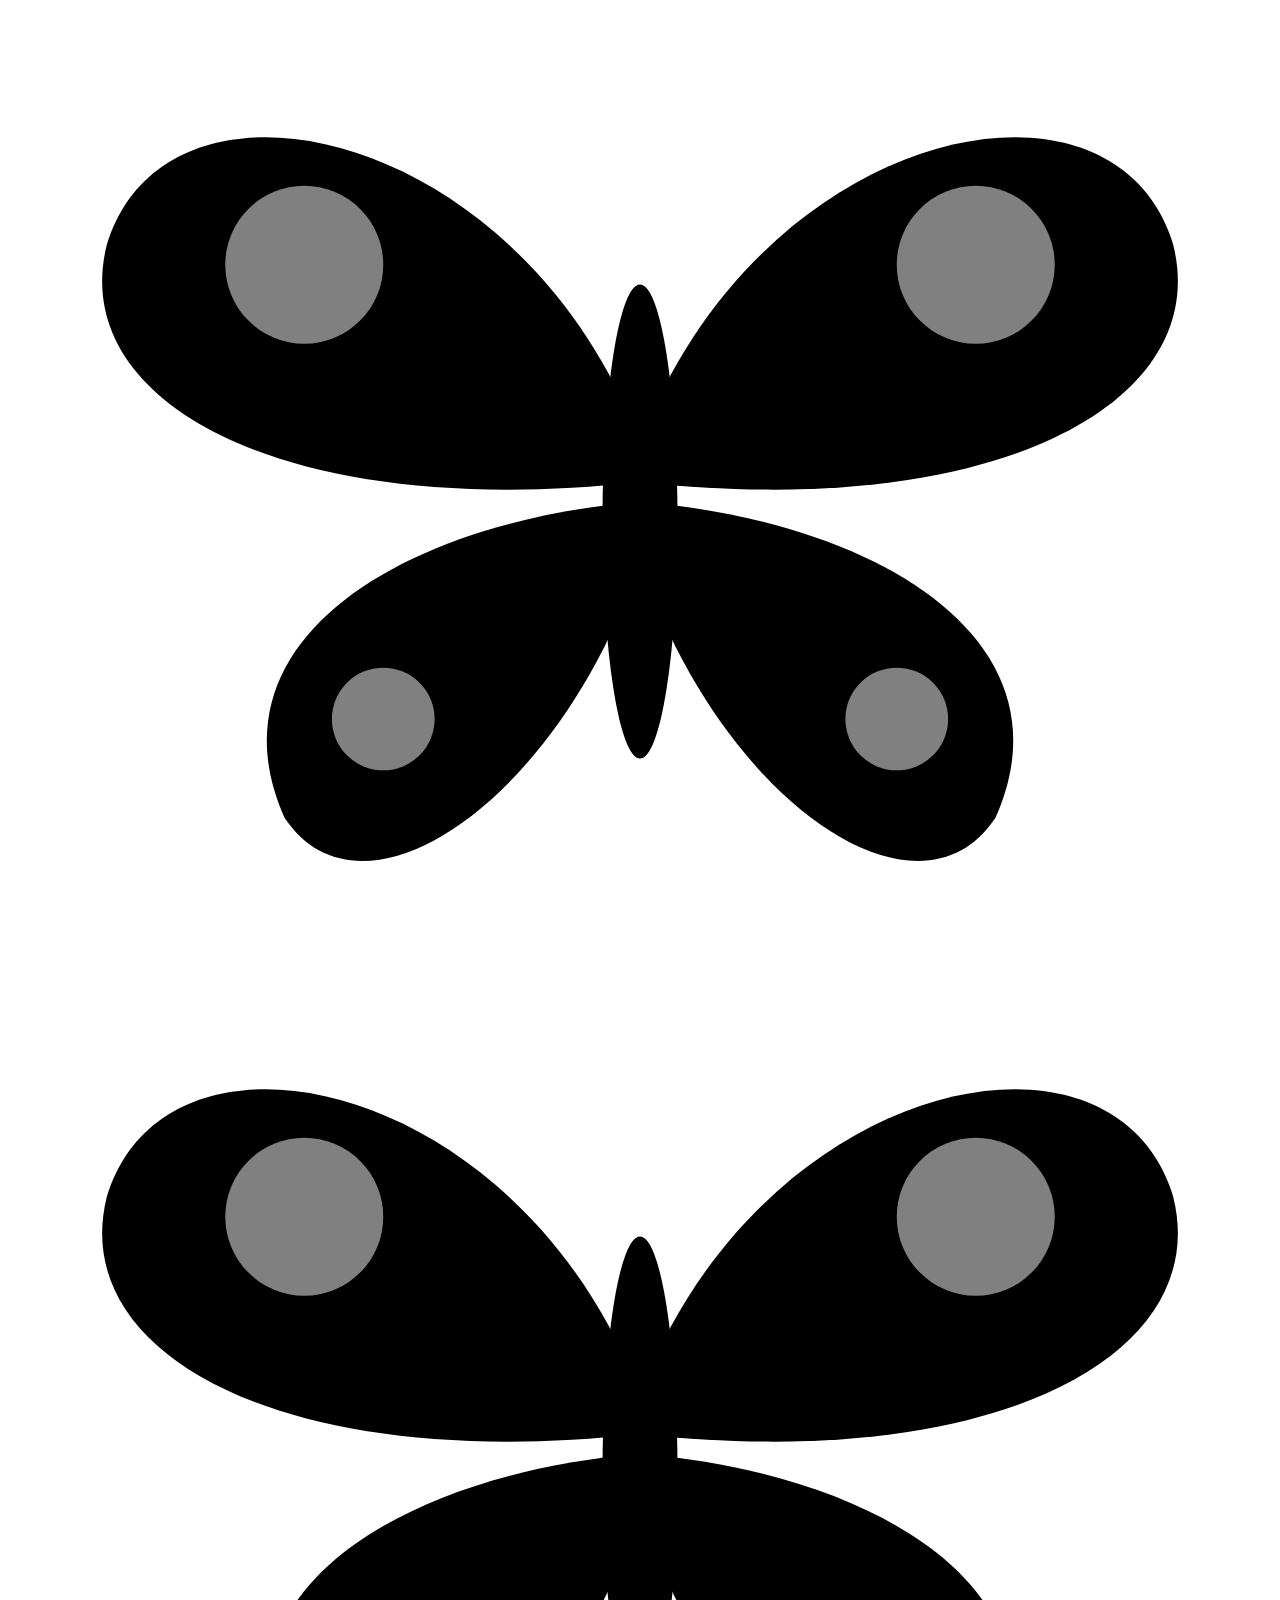
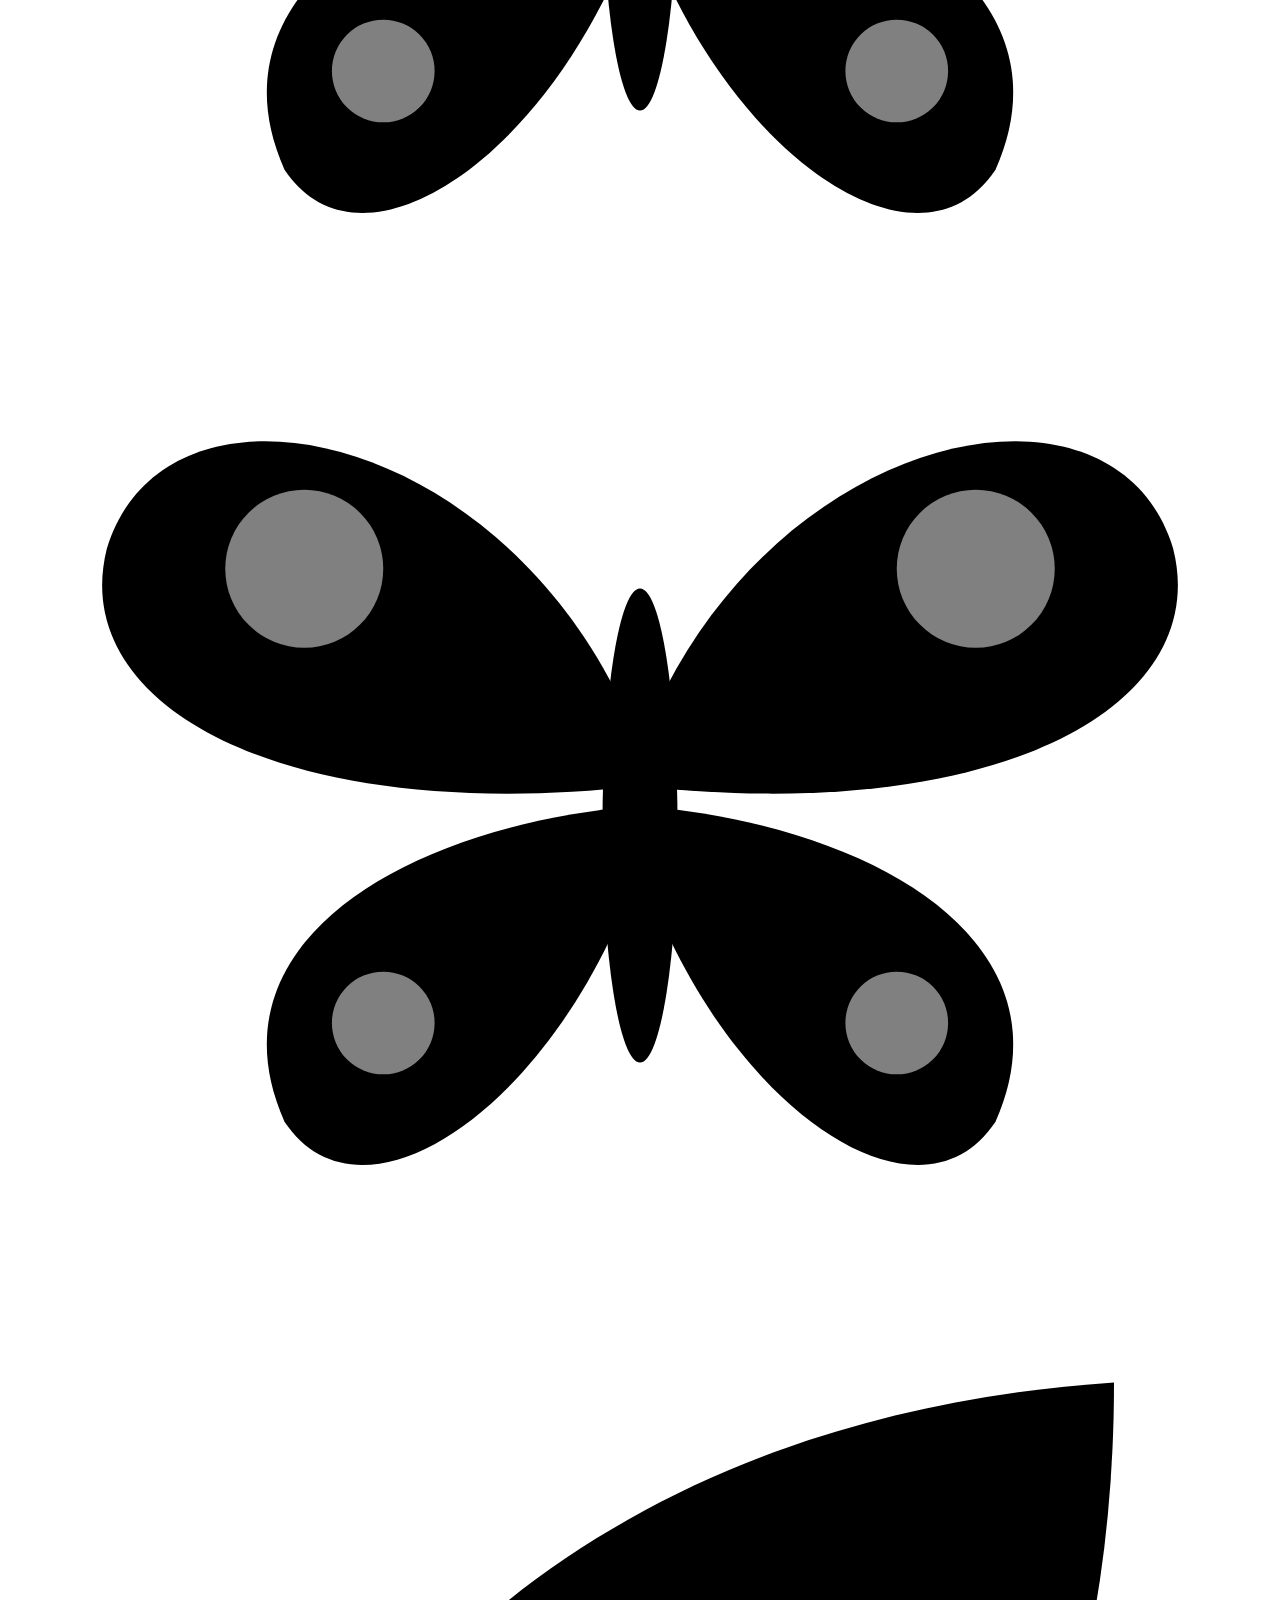
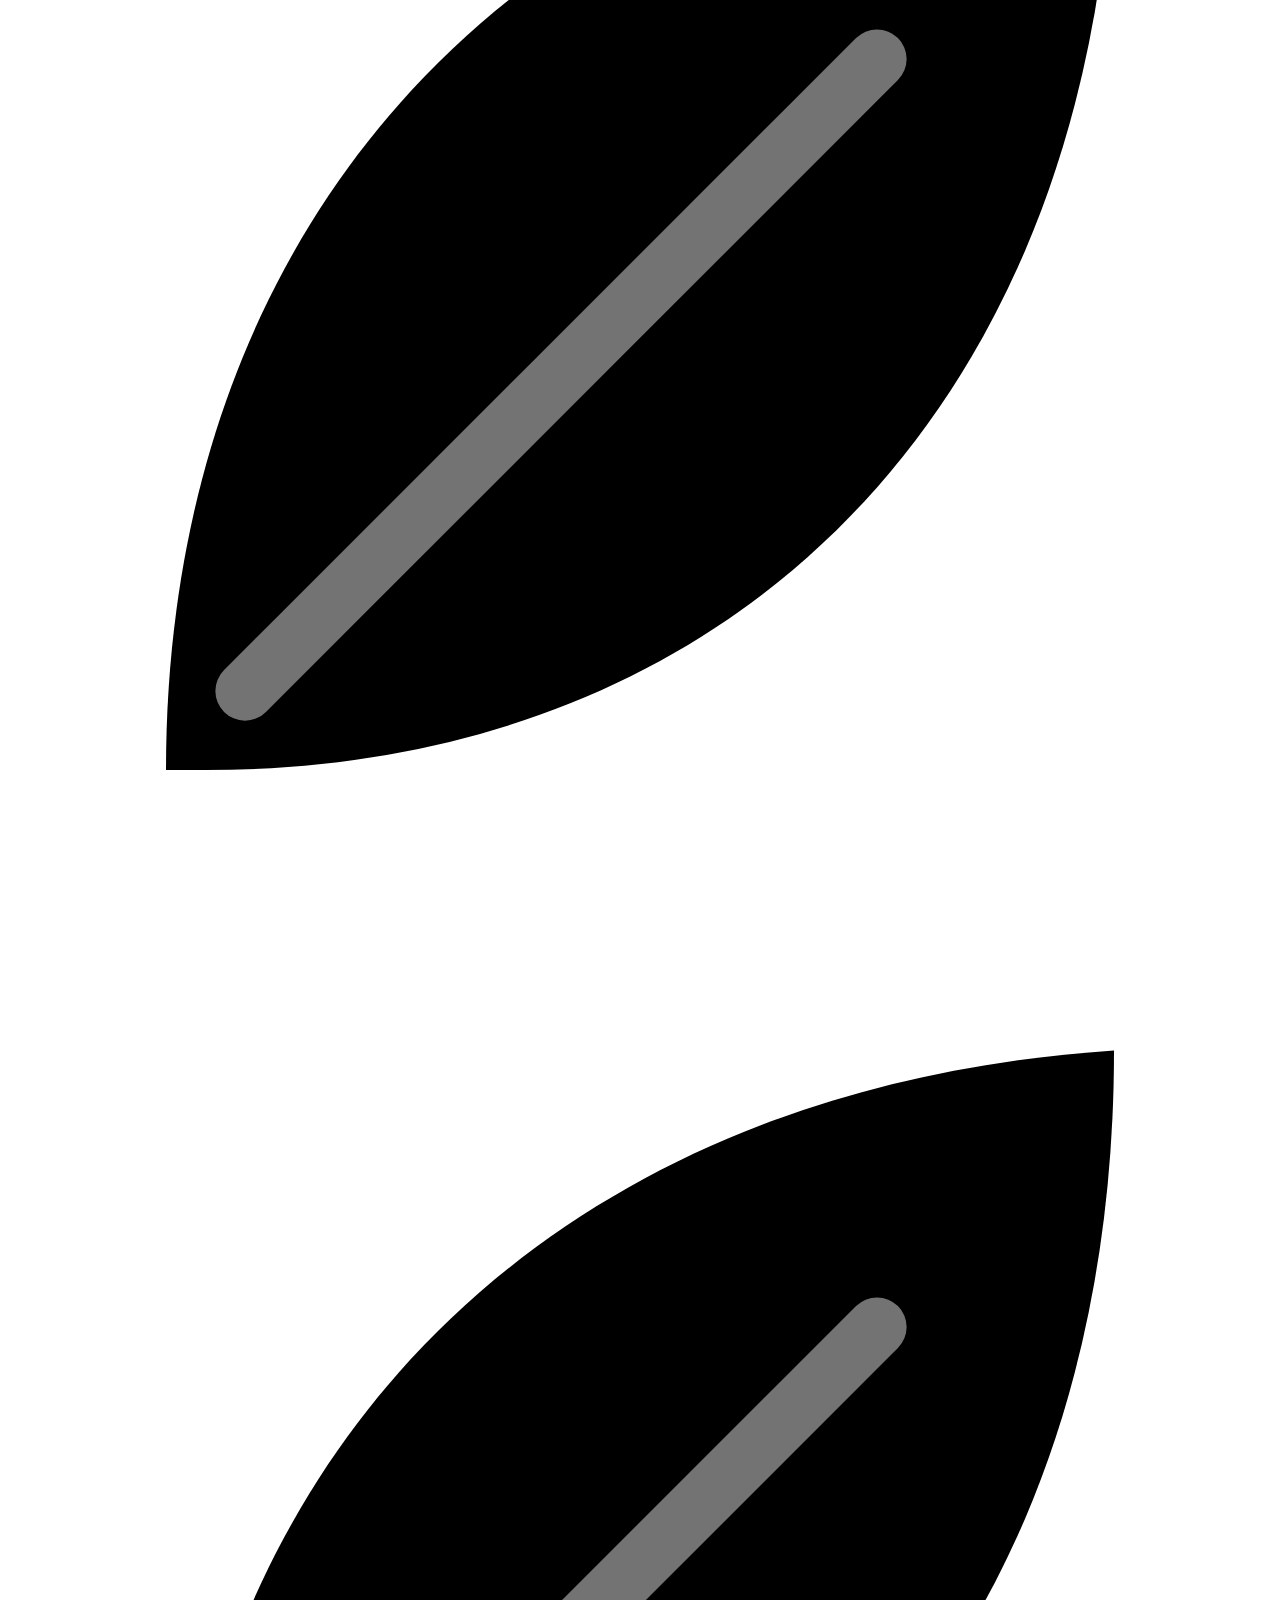
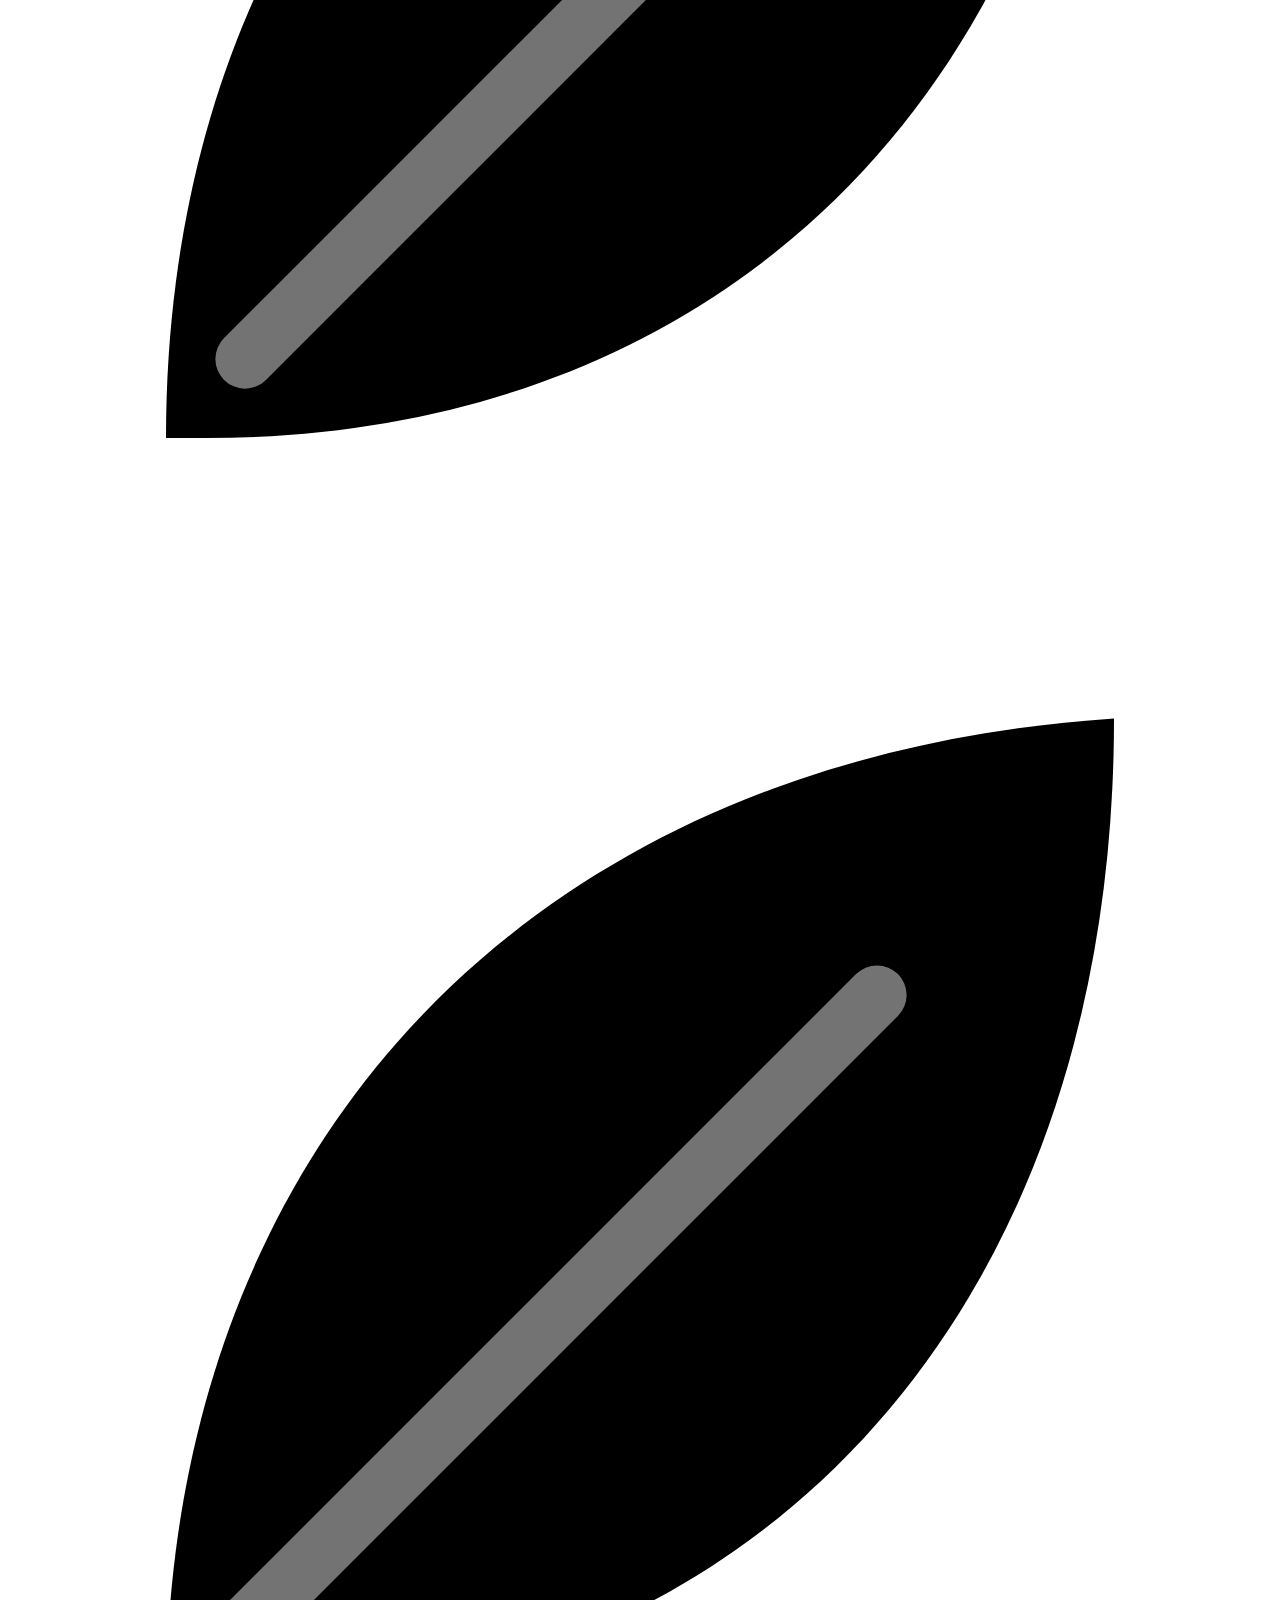
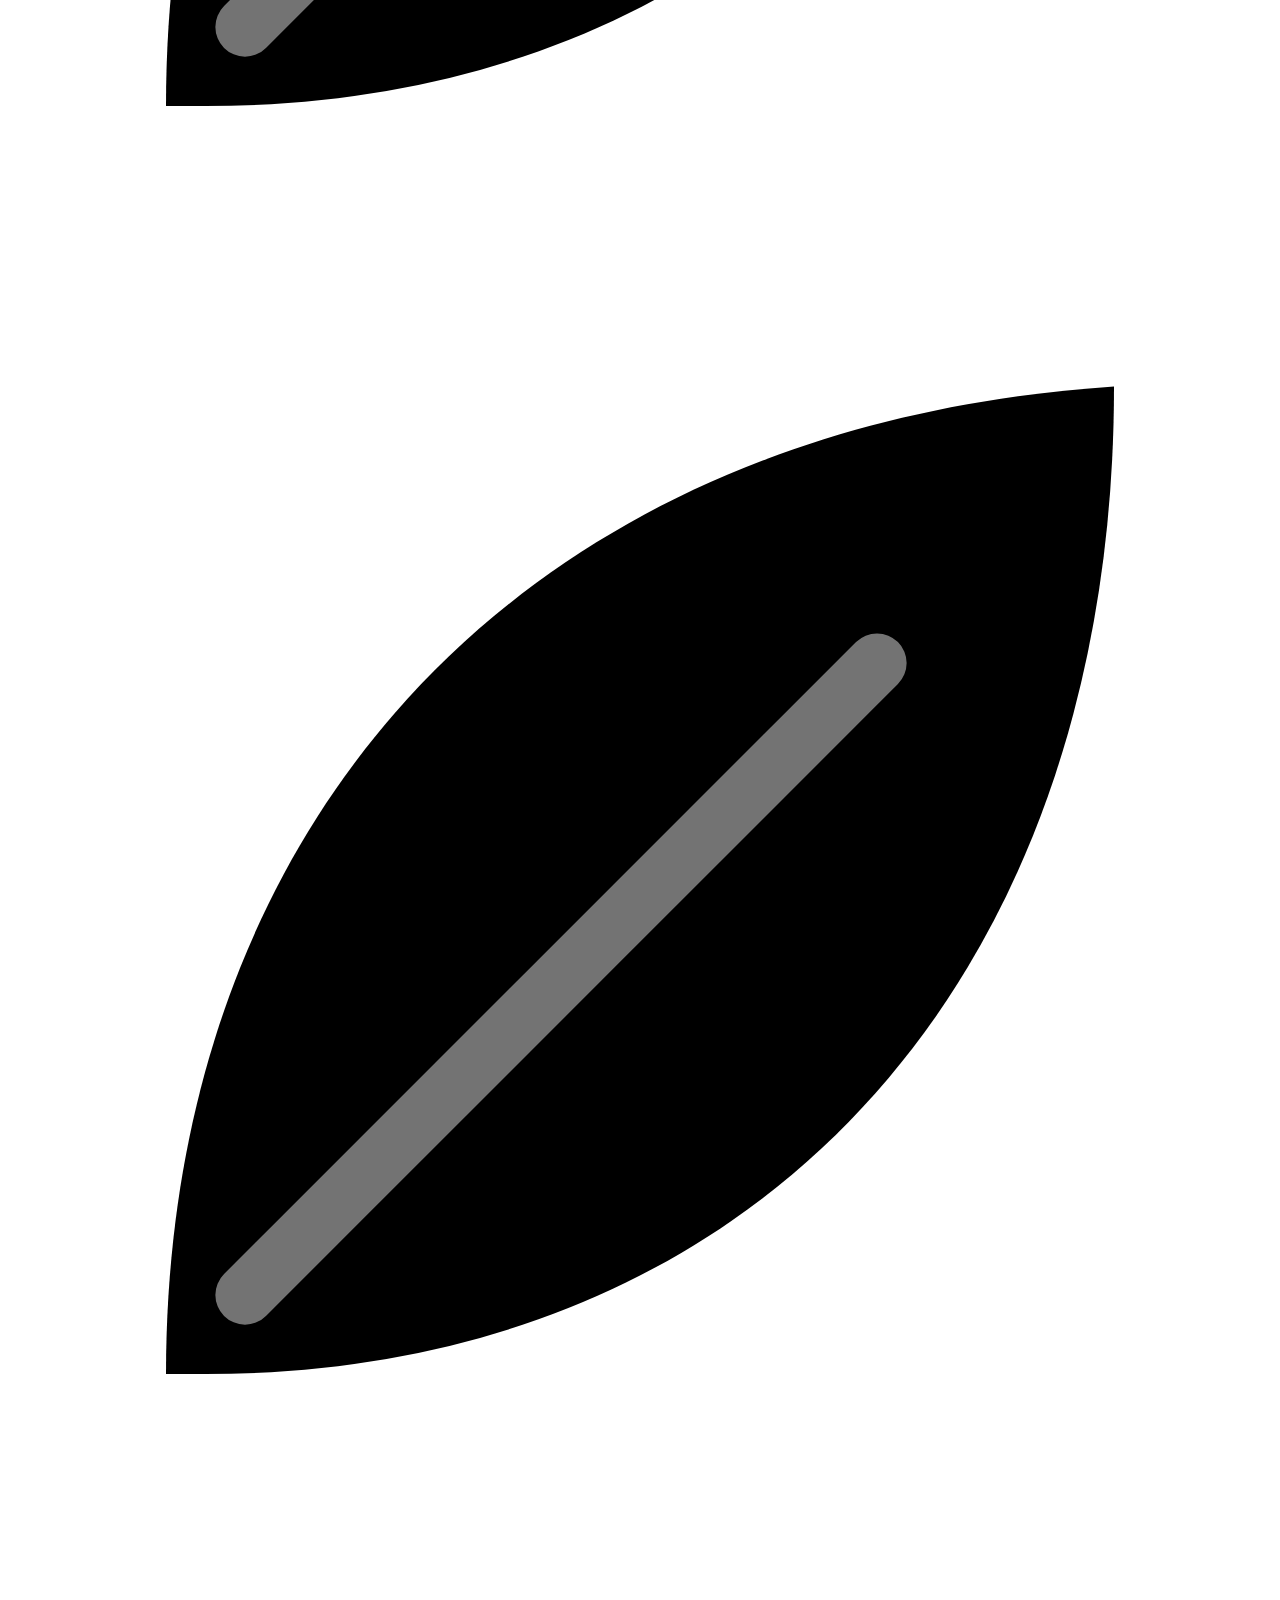
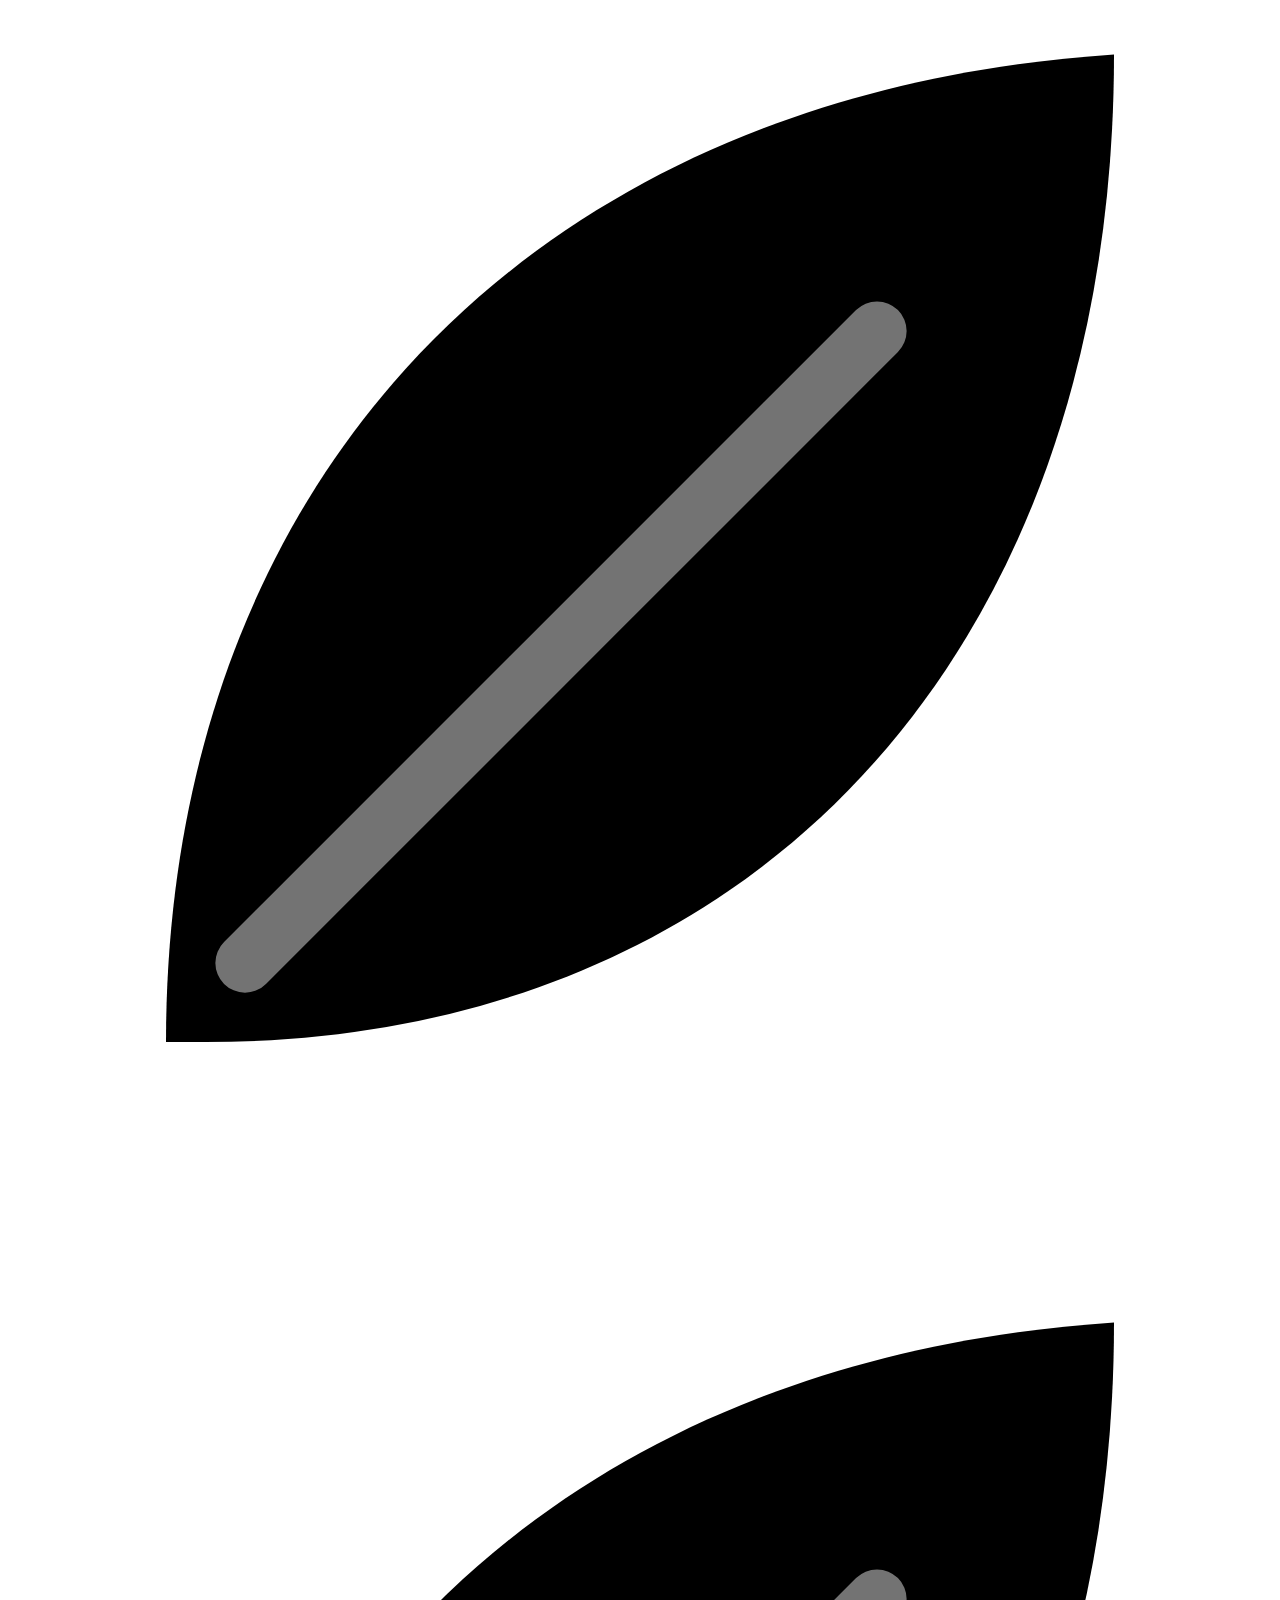
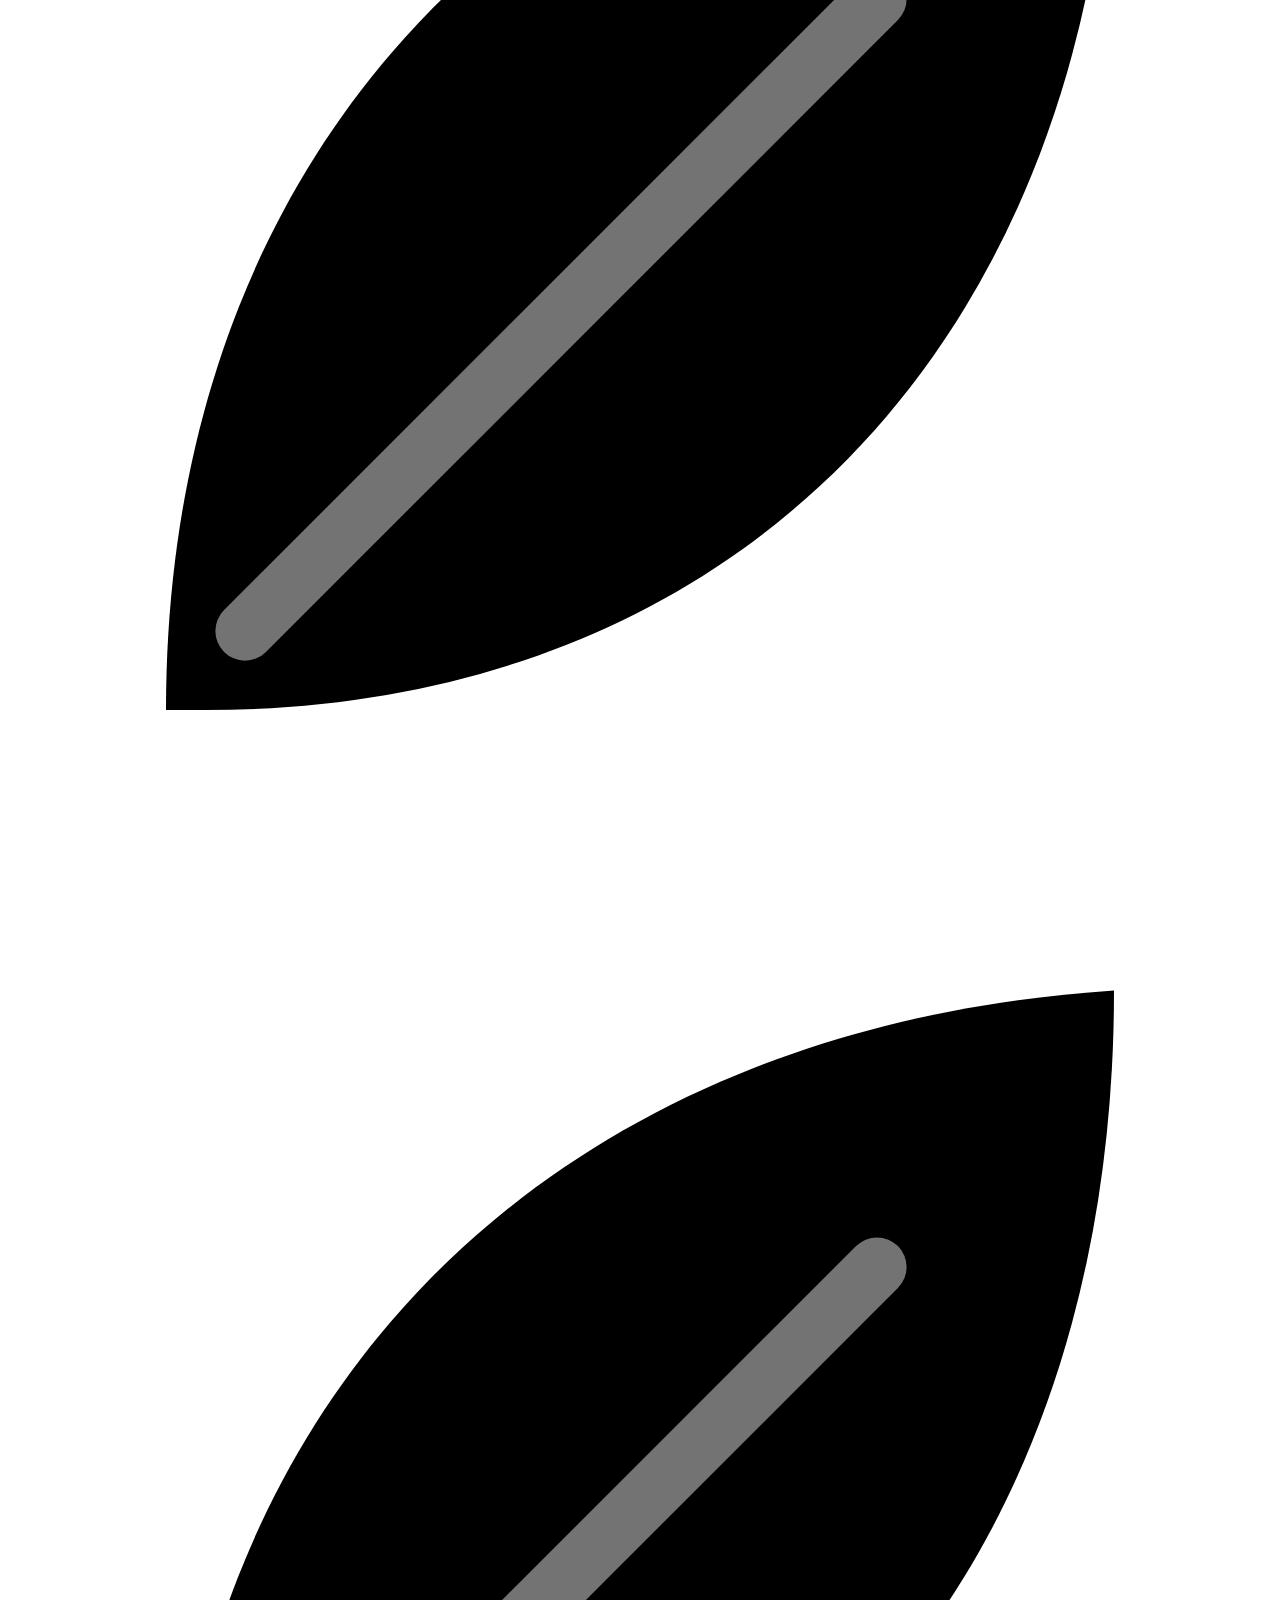
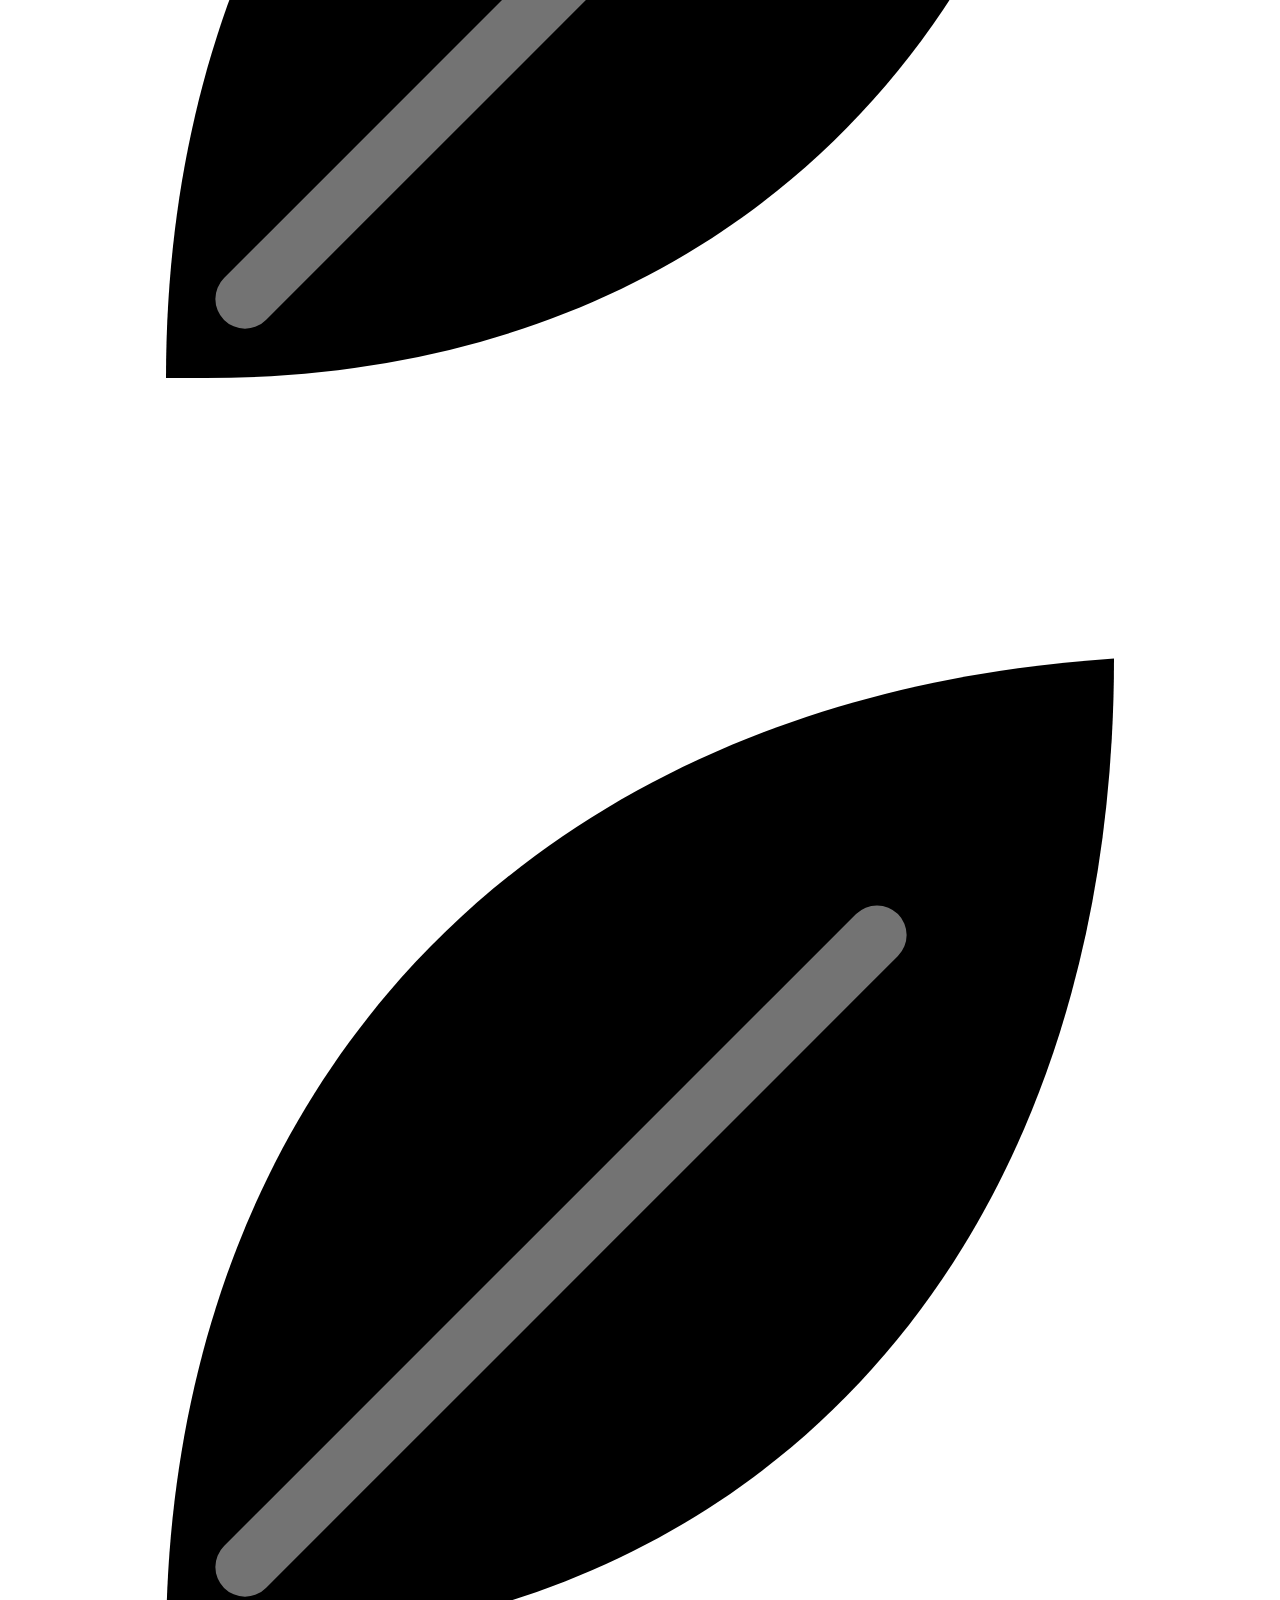
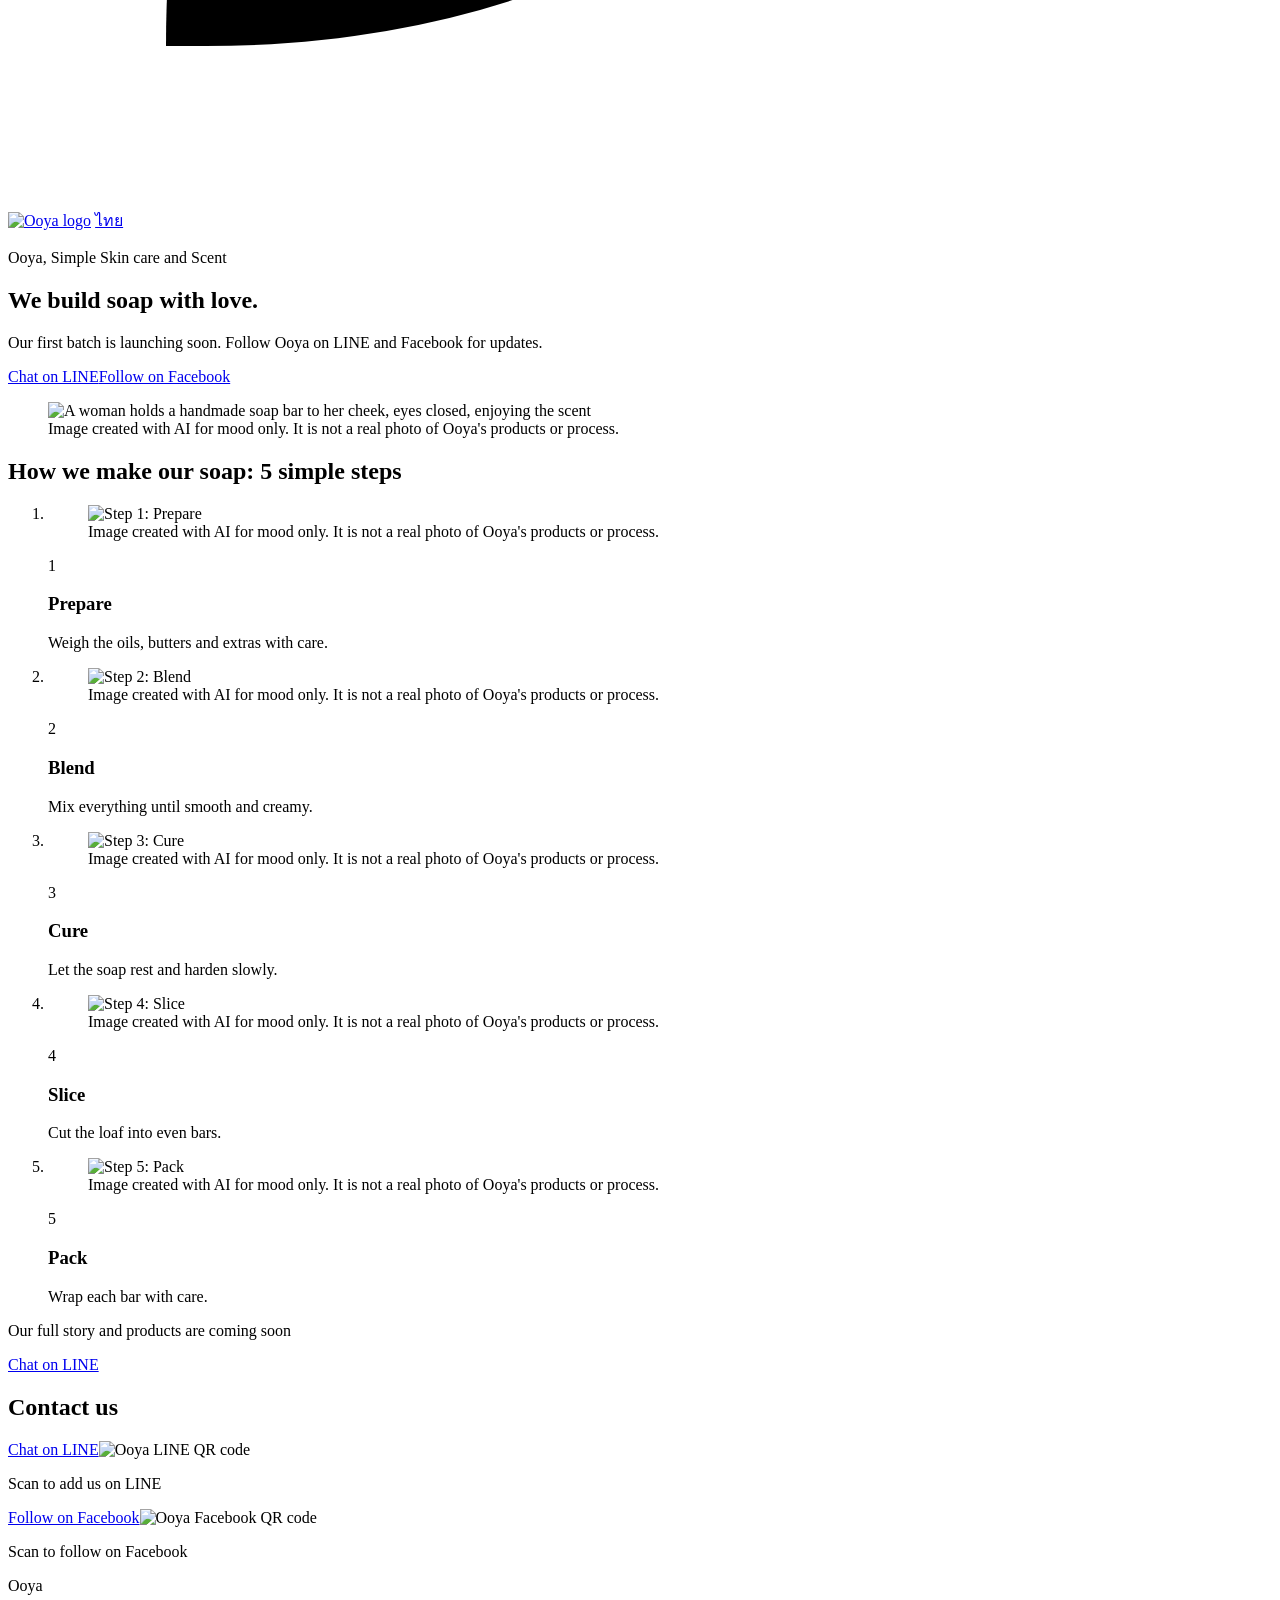
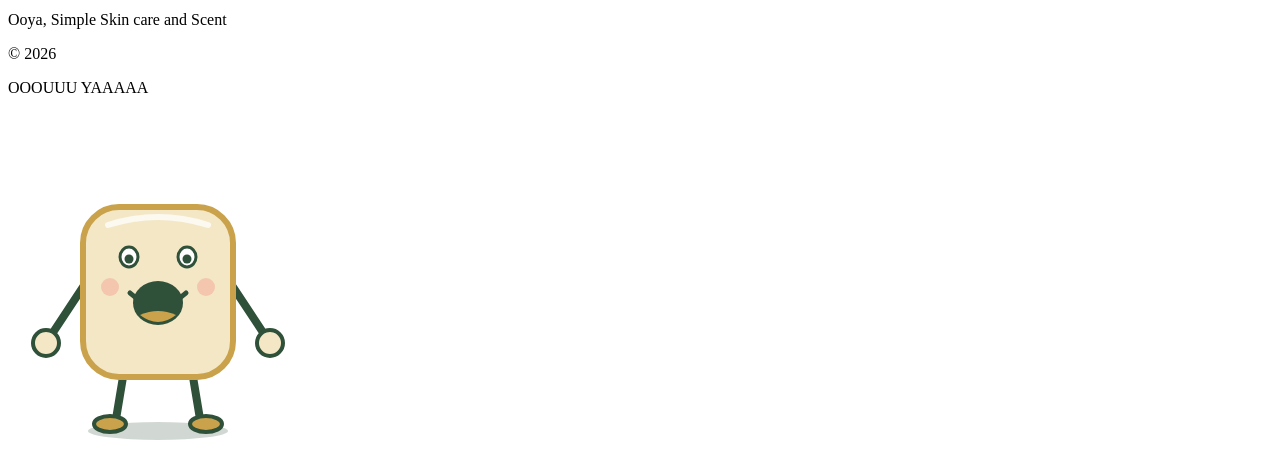
==== commit 37e071e5: "Ooya: JavaScript motion, glass blocks, OOYA background, new butterflies (CC_SESSION_ooya_js_glass_bg" ====
--- a/public/en/index.html
+++ b/public/en/index.html
@@ -30,6 +30,7 @@
   <link href="https://fonts.googleapis.com/css2?family=Prompt:wght@300;400;500&amp;display=swap" rel="stylesheet">
   <link rel="stylesheet" href="/css/style.css">
   <script type="application/ld+json">{"@context":"https://schema.org","@type":"Organization","name":"Ooya","url":"https://ooya-th.com/en/","logo":"https://res.cloudinary.com/dfiomi0lb/image/upload/v1794405626/Business/Ooya%20project/ooya_website_generated/ooya_logo_transparent_v1.png","slogan":"Ooya, Simple Skin care and Scent"}</script>
+  <script>document.documentElement.className+=" js"</script>
 </head>
 <body>
   <div class="bg" aria-hidden="true"></div>
@@ -127,13 +128,14 @@
         <g class="m-armR"><g class="m-reachR"><path d="M415 190 L448 240" stroke="#2F5039" stroke-width="8" stroke-linecap="round" fill="none"/><circle cx="452" cy="246" r="13" fill="#F3E7C6" stroke="#2F5039" stroke-width="4"/></g></g>
         <rect x="265" y="110" width="150" height="170" rx="36" fill="#F3E7C6" stroke="#C9A24B" stroke-width="6"/>
         <path d="M290 128 Q340 112 390 128" stroke="#FFFFFF" stroke-width="6" stroke-linecap="round" fill="none" opacity=".75"/>
-        <path d="M300 162 Q310 150 322 162" stroke="#2F5039" stroke-width="5" stroke-linecap="round" fill="none"/>
-        <path d="M358 162 Q370 150 380 162" stroke="#2F5039" stroke-width="5" stroke-linecap="round" fill="none"/>
+        <g class="m-eyeL"><ellipse cx="311" cy="160" rx="9" ry="10" fill="#FFFFFF" stroke="#2F5039" stroke-width="3"/><circle class="m-pup" cx="311" cy="162" r="4.5" fill="#2F5039"/></g>
+        <g class="m-eyeR"><ellipse cx="369" cy="160" rx="9" ry="10" fill="#FFFFFF" stroke="#2F5039" stroke-width="3"/><circle class="m-pup" cx="369" cy="162" r="4.5" fill="#2F5039"/></g>
         <circle cx="292" cy="190" r="9" fill="#F2B8A2" opacity=".7"/><circle cx="388" cy="190" r="9" fill="#F2B8A2" opacity=".7"/>
         <path class="m-smile" d="M312 196 Q340 222 368 196" stroke="#2F5039" stroke-width="5" stroke-linecap="round" fill="none"/>
         <g class="m-open"><ellipse cx="340" cy="206" rx="25" ry="22" fill="#2F5039"/><path d="M322 218 Q340 232 358 218 Q340 210 322 218Z" fill="#C9A24B"/></g>
       </g>
     </svg>
   </div></div></div></div>
+  <script src="/js/ooya.js" defer></script>
 </body>
 </html>
